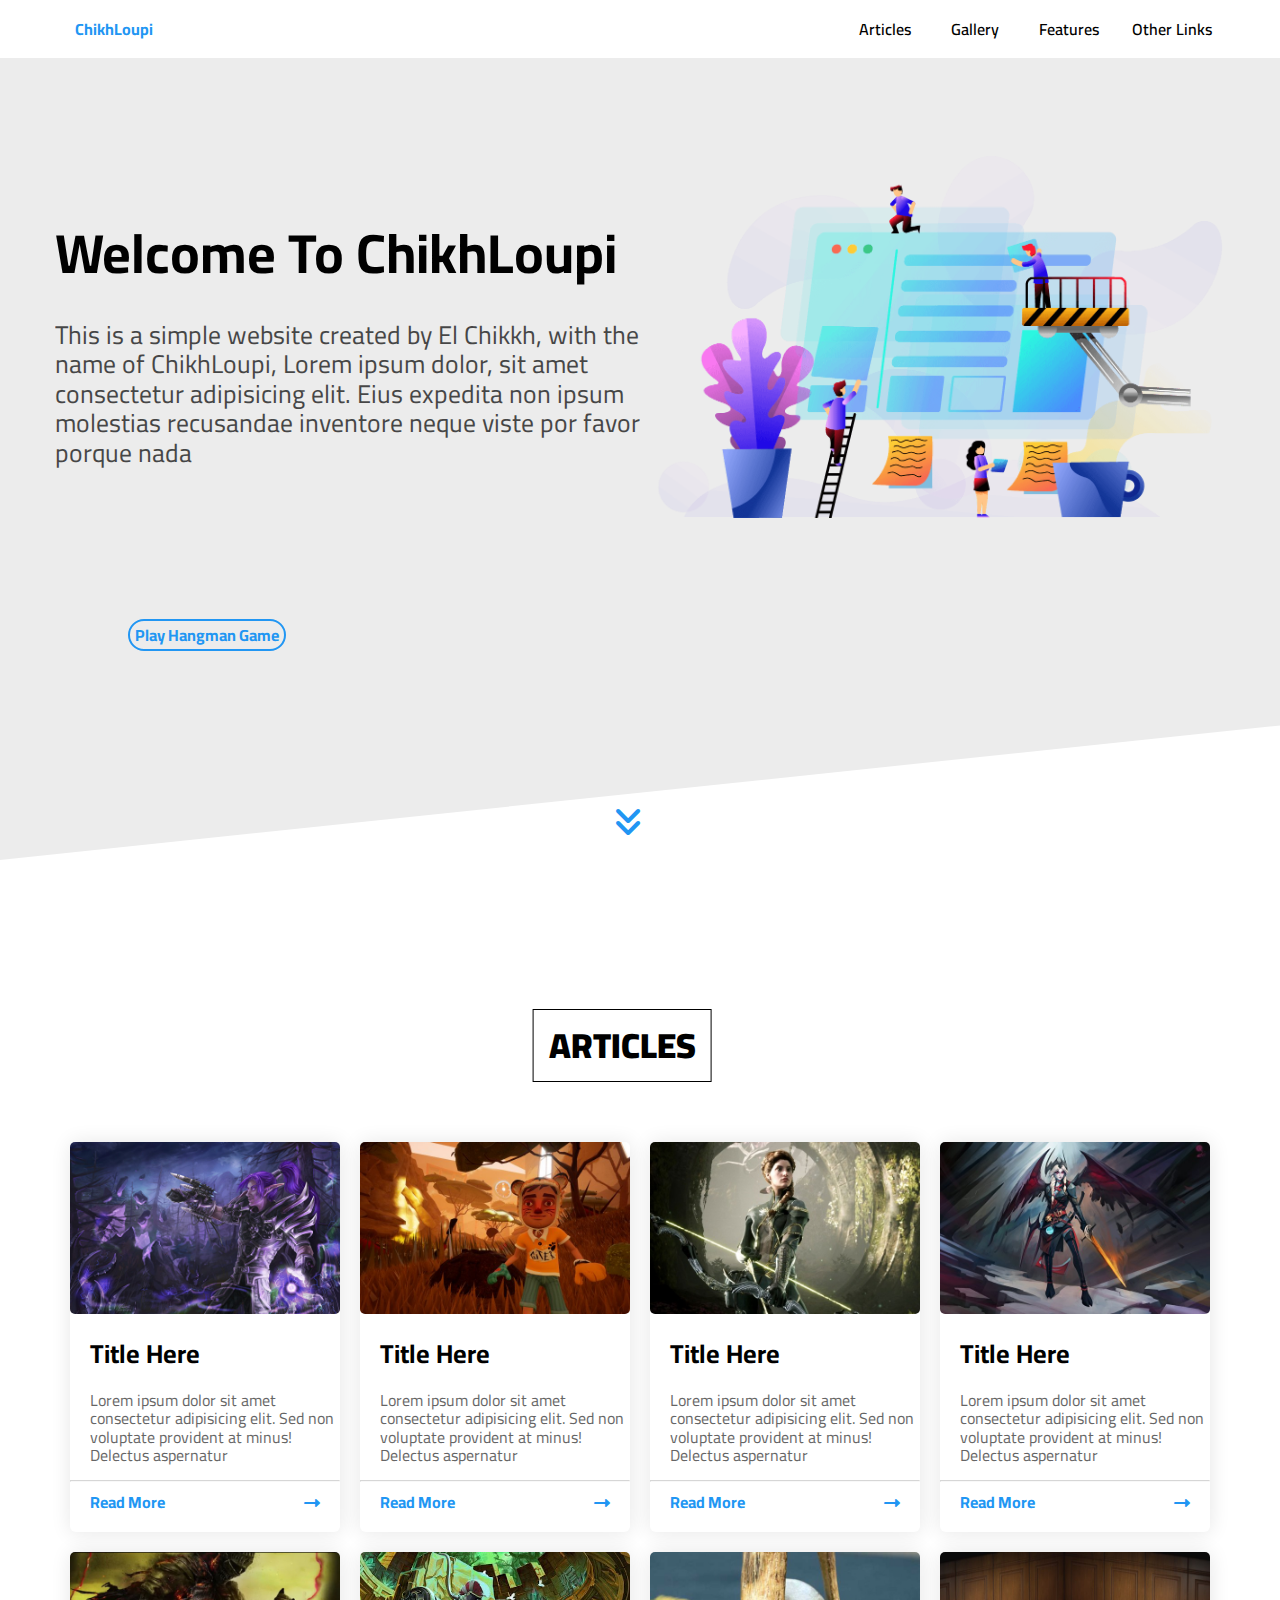
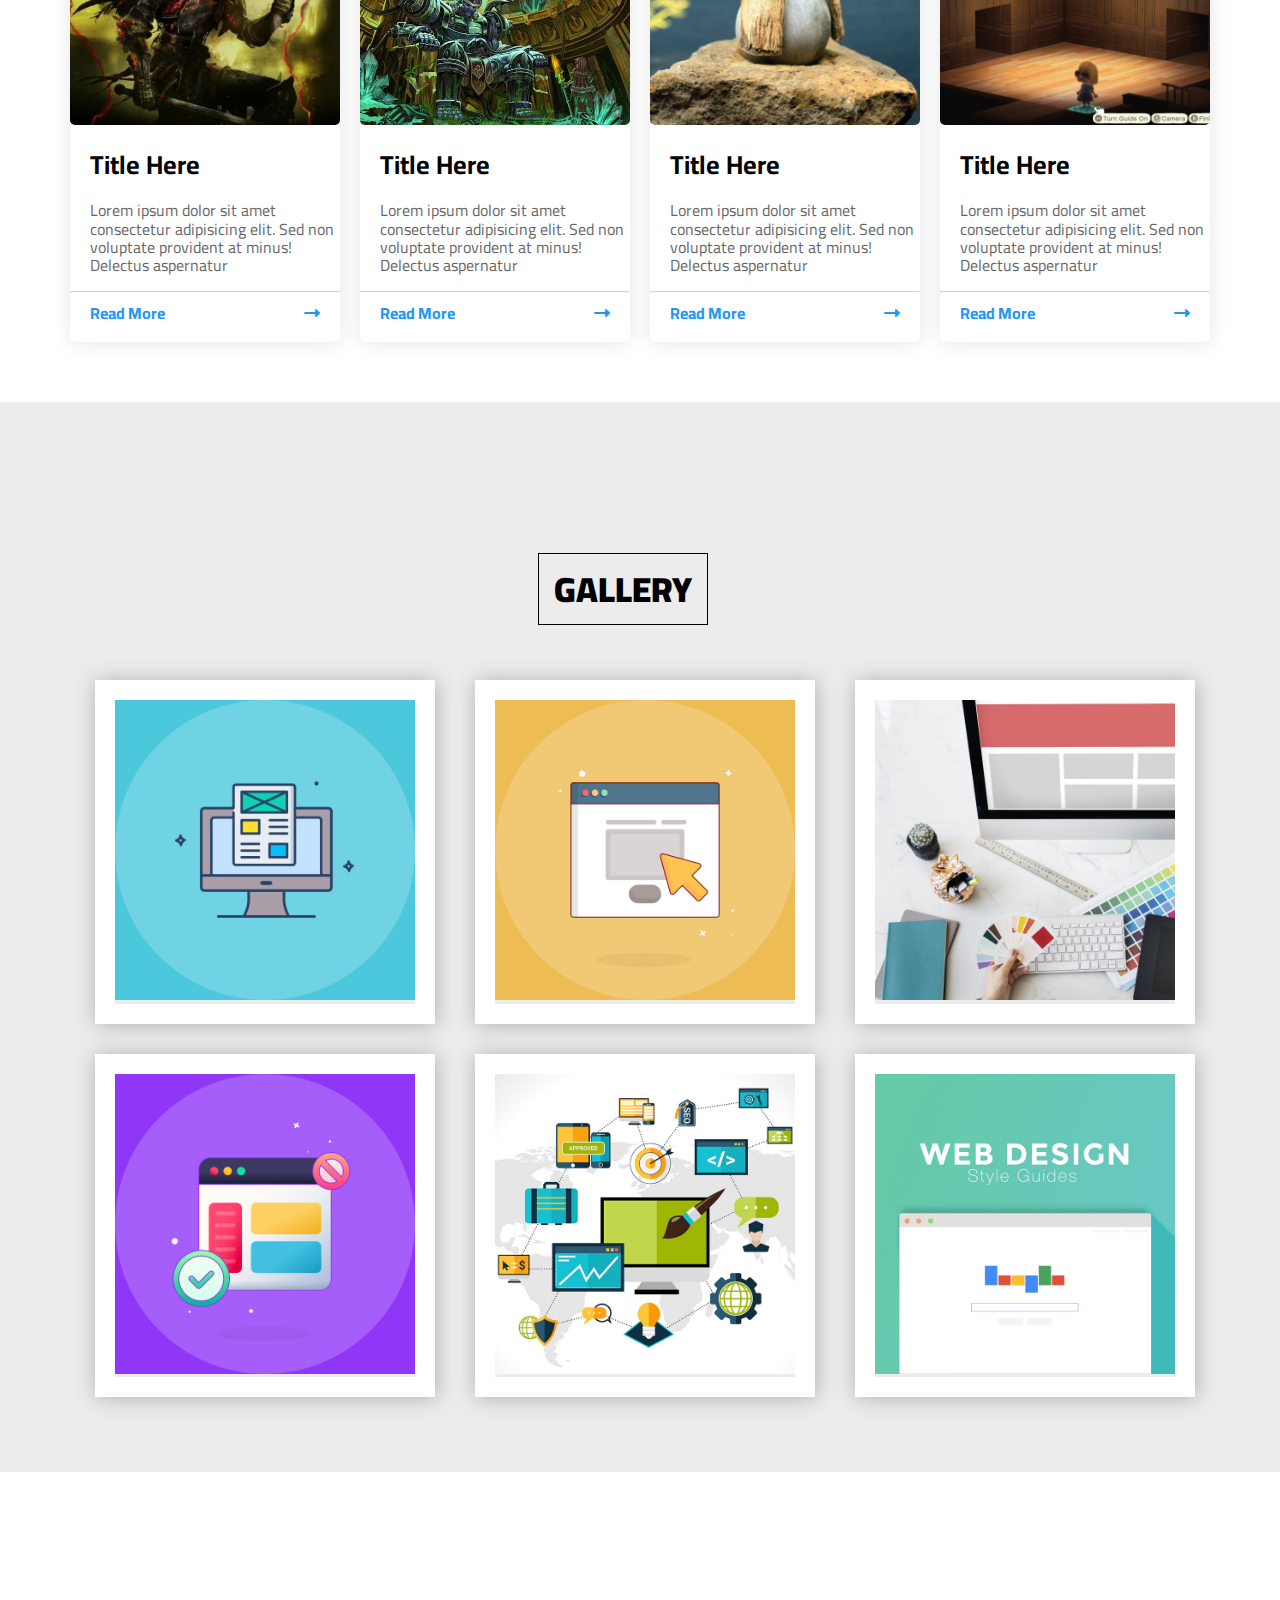
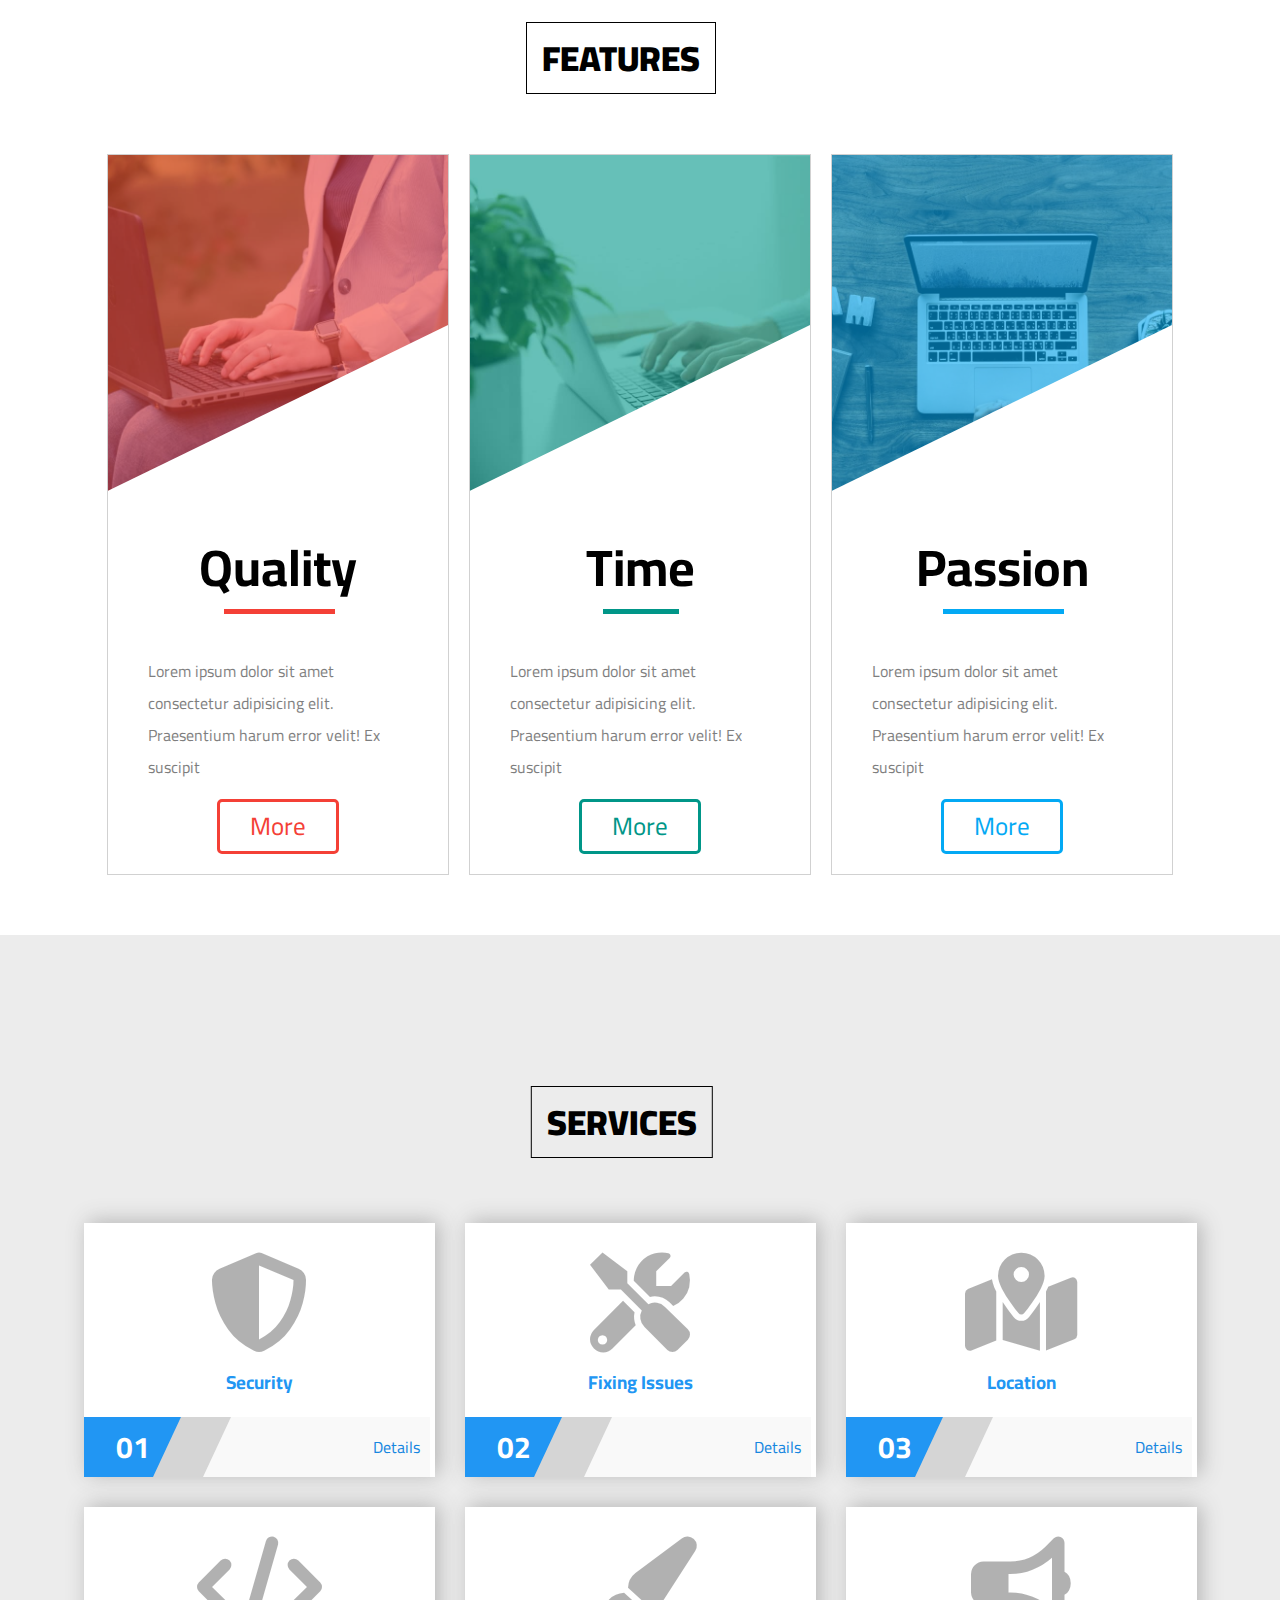
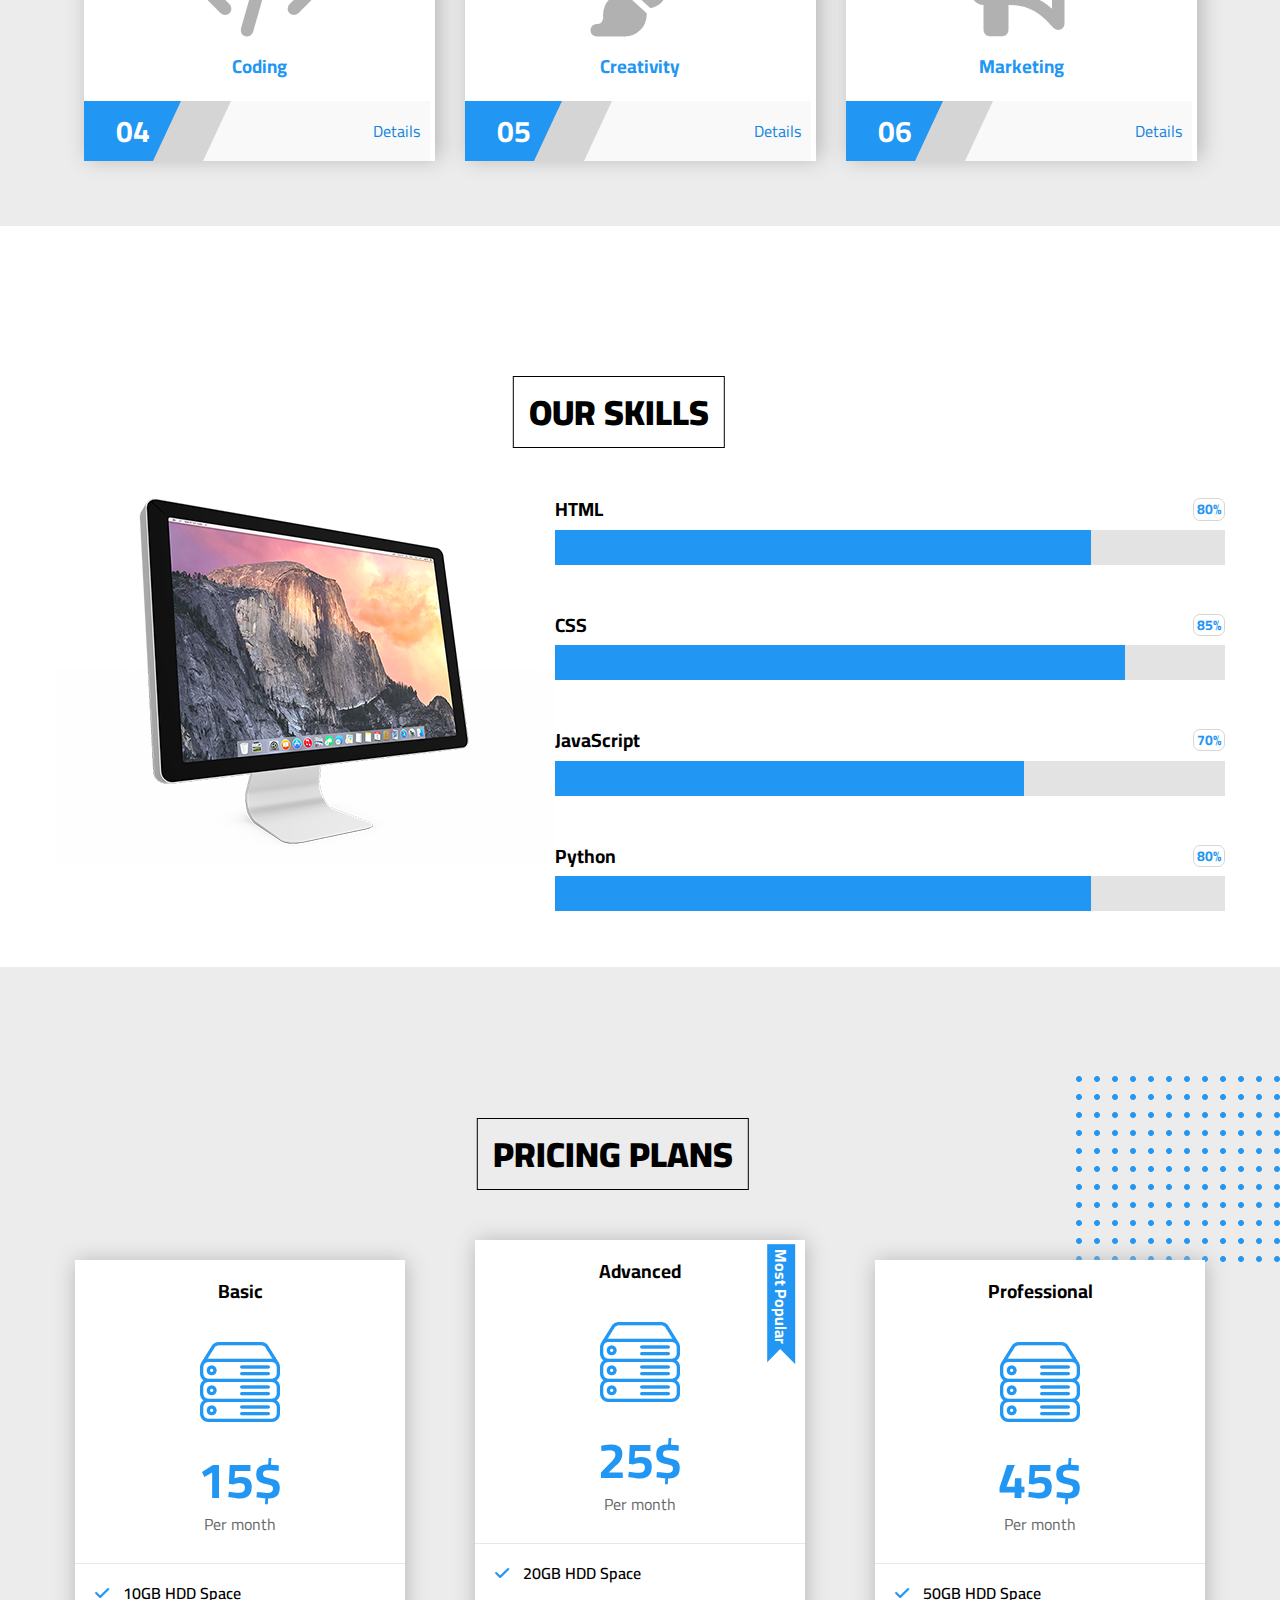
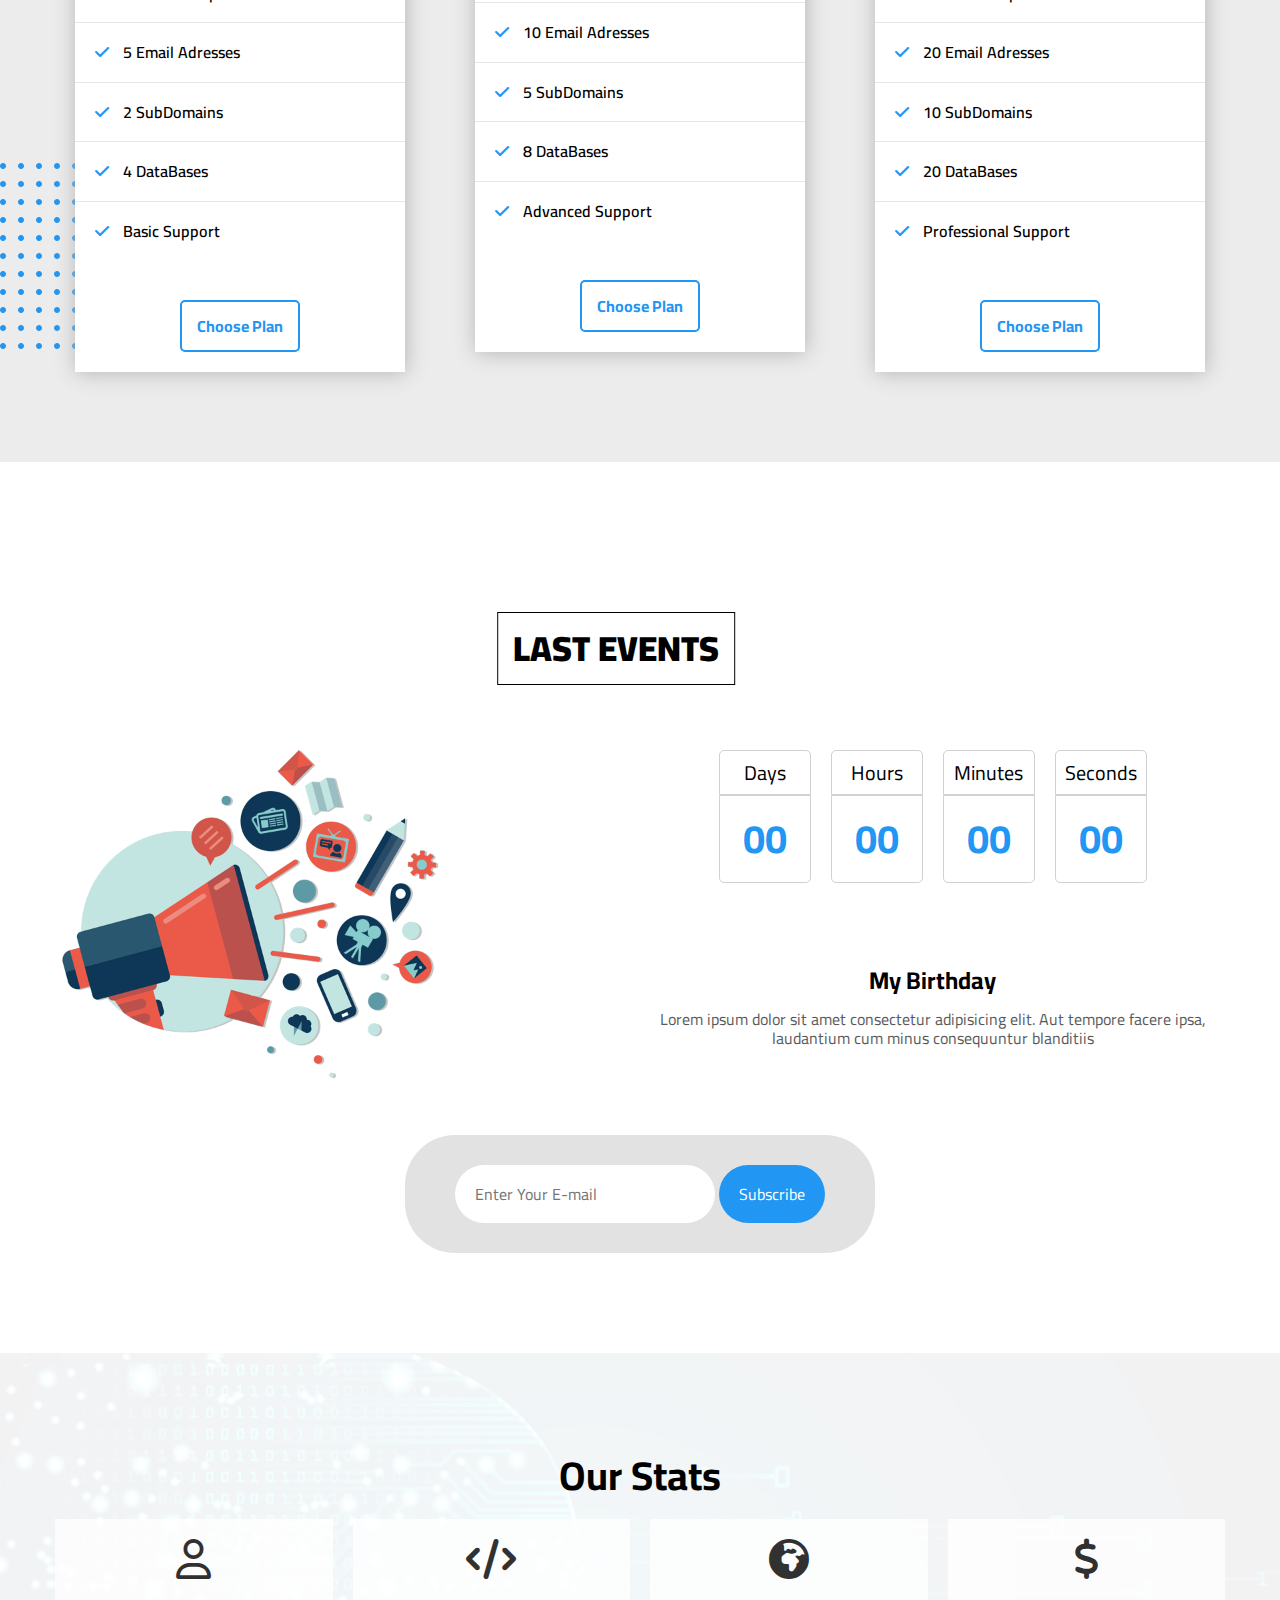
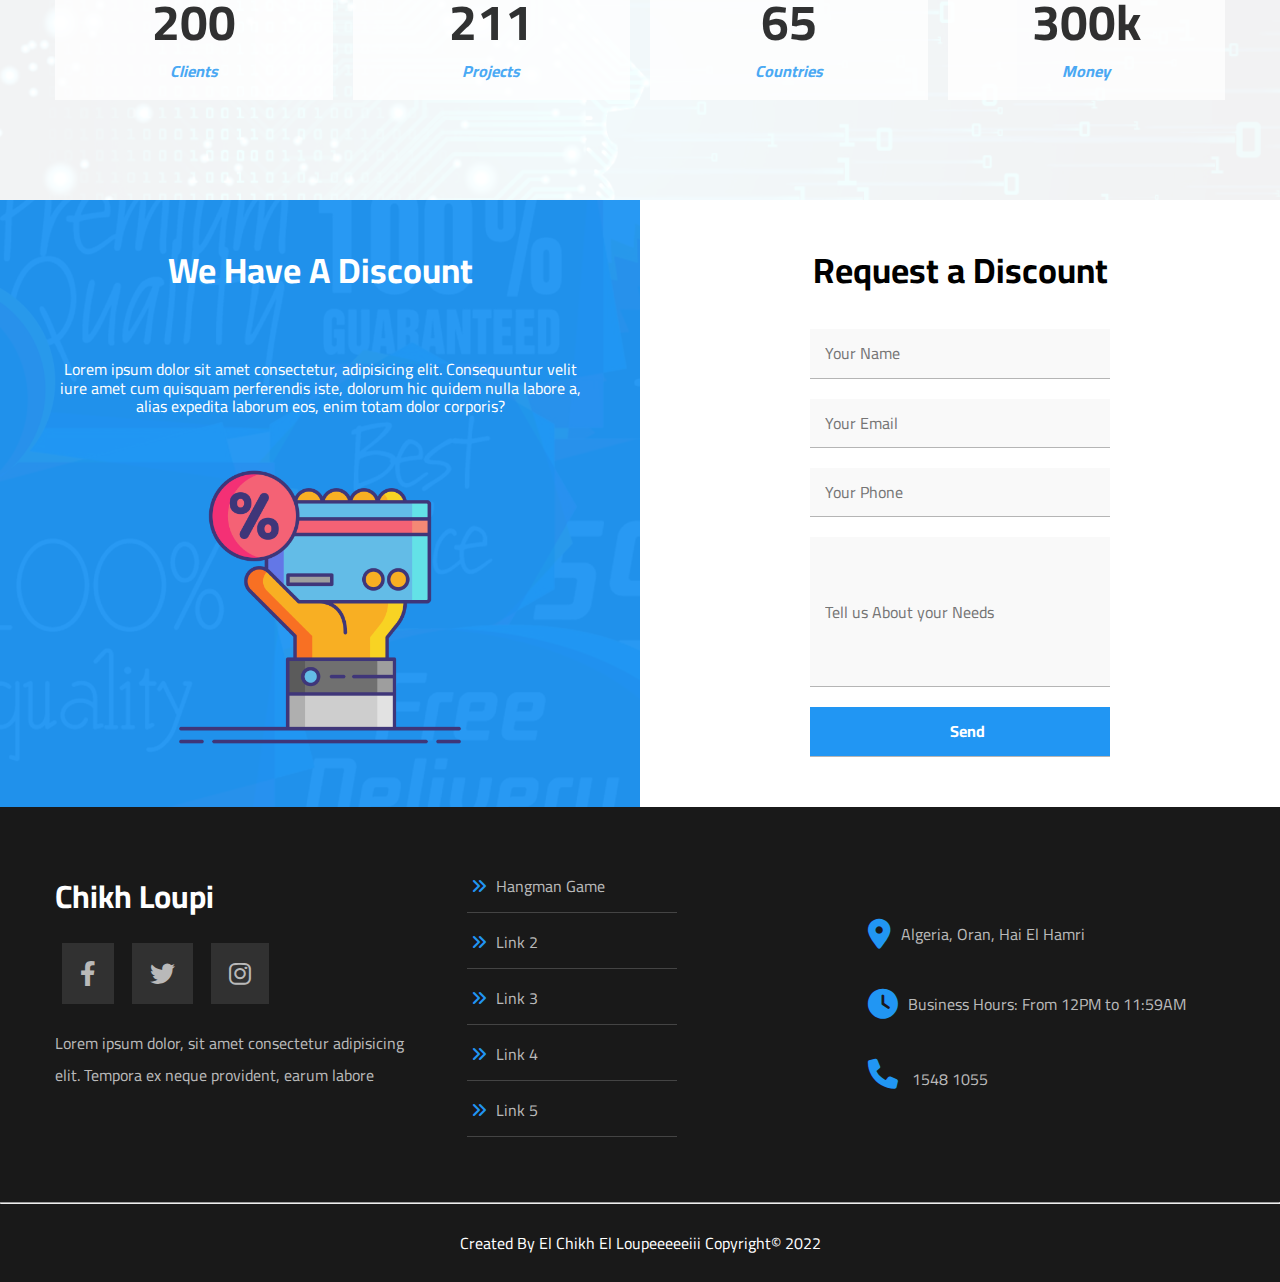
==== index.html @ 56a893a1 "Added Scroller + Onclick Menu" ====
<!DOCTYPE html>
<html lang="en">
<head>
    <meta charset="UTF-8">
    <meta http-equiv="X-UA-Compatible" content="IE=edge">
    <meta name="viewport" content="width=device-width, initial-scale=1.0">
    <link rel="stylesheet" href="css/normalize.css">
    <link rel="stylesheet" href="css/chikh.css">
    <link rel="stylesheet" href="css/all.min.css">
    <link rel="preconnect" href="https://fonts.googleapis.com">
    <link rel="preconnect" href="https://fonts.gstatic.com" crossorigin>
    <link href="https://fonts.googleapis.com/css2?family=Cairo:wght@300;400;600;700&display=swap" rel="stylesheet">
    <link rel="apple-touch-icon" sizes="180x180" href="favicon/apple-touch-icon.png">
    <link rel="icon" type="image/png" sizes="32x32" href="favicon/favicon-32x32.png">
    <link rel="icon" type="image/png" sizes="16x16" href="favicon/favicon-16x16.png">
    <link rel="manifest" href="favicon/site.webmanifest">
    <meta name="keywords" content="Chikh, chikho, Chikh Loupi, Chikhloupi, chikhloupi.com, chikhloupi.xyz, loupi, YasSer, benmia yasser, yasser benmia, lakhdar, loupi chikh, chikh el loupi, chikha, yasser chikh, chikh yasser, yasser.com">
    <meta name="description" content="This is a simple website created by me :) , with the name of ChikhLoupi.">
    <!-- Google Tag Manager -->
     <script>(function(w,d,s,l,i){w[l]=w[l]||[];w[l].push({'gtm.start':
     new Date().getTime(),event:'gtm.js'});var f=d.getElementsByTagName(s)[0],
     j=d.createElement(s),dl=l!='dataLayer'?'&l='+l:'';j.async=true;j.src=
     'https://www.googletagmanager.com/gtm.js?id='+i+dl;f.parentNode.insertBefore(j,f);
     })(window,document,'script','dataLayer','GTM-MW45NP4');</script>
    <!-- End Google Tag Manager -->
    <title>Chikh Loupi</title>
</head>
<body>
   <!-- Google Tag Manager (noscript) -->
    <noscript><iframe src="https://www.googletagmanager.com/ns.html?id=GTM-MW45NP4"
    height="0" width="0" style="display:none;visibility:hidden"></iframe></noscript>
   <!-- End Google Tag Manager (noscript) -->
   <div class="scroller"></div>
    <div class="header">
        <div class="container">
            <div class="logo"><a href="https://chikhloupi.lol/"> ChikhLoupi</a></div>
            <div class="links">
                <ul class="ul1">
                    <a href="#articles"><li class="lili">Articles</li></a>
                    <a href="#gallery"><li class="lili">Gallery</li></a>
                    <a href="#features"><li class="lili">Features</li></a>
                    <li class=" linko">
                        <span class="lili1 tio">Other Links</span>
                        <div class="menu">
                            <div class="container">
                                <div class="img">
                                    <img src="imgs/megamenu.png" alt="">
                                </div>
                                <ul class="butts">
                                    <li>
                                        <i class="far fa-comments fa-fw"></i>
                                        Testimonials
                                    </li>
                                    <a href="hangman-game.html" class="haang"><li>
                                        <i class="far fa-user fa-fw"></i>
                                        Hangman Game
                                    </li></a>
                                    <a href="#services"><li>
                                        <i class="far fa-building fa-fw"></i>
                                        Services
                                    </li></a>
                                    <a href="#ourskills"><li>
                                        <i class="far fa-check-circle fa-fw"></i>
                                        Our Skills
                                    </li></a>
                                    <li>
                                        <i class="far fa-clipboard fa-fw"></i>
                                        How it works
                                    </li>
                                </ul>
                                <ul class="butts">
                                    <a href="#events"><li>
                                        <i class="far fa-calendar-alt fa-fw"></i>
                                        Events
                                    </li></a>
                                    <a href="#prices"><li>
                                        <i class="fas fa-server fa-fw"></i>
                                        Pricing Plans
                                    </li></a>
                                    <li>
                                        <i class="far fa-play-circle fa-fw"></i>
                                        Top Videos
                                    </li>
                                    <a href="#our-stats"><li>
                                        <i class="far fa-chart-bar fa-fw"></i>
                                        Stats
                                    </li></a>
                                    <a href="#discount"><li>
                                        <i class="fas fa-percent fa-fw"></i>
                                        Request Discount
                                    </li></a>
                                    </ul>
                            </div>
                        </div>
                    </li>
                </ul>
            </div>
        </div>
    </div>
    <div class="landing">
        <div class="backg">

        </div>
        <div class="container lan-con">
            <div class="text">
                <h1>Welcome To ChikhLoupi</h1>
                <p>This is a simple website created by El Chikkh, with the name of ChikhLoupi, Lorem ipsum dolor, sit amet consectetur adipisicing elit. Eius expedita non ipsum molestias recusandae inventore neque viste por favor porque nada</p>
            </div>
            <div class="photo">
                <img src="imgs/landing-image.png" alt="">
            </div>
        </div>
        <button class="hang-b"><a class="hang-a" href="hangman-game.html">Play Hangman Game</a></button>
            <a href="#articles"><i class="fas fa-angle-double-down fa-2x"></i></a>
    </div>
    <div id="articles" class="articles">
        <div class="container">
            <div class="title">ARTICLES</div>
            <div class="ticles">
                <div class="tico">
                    <img src="imgs/cat-01.jpg" alt="">
                    <h2>Title Here</h2>
                    <p> Lorem ipsum dolor sit amet consectetur adipisicing elit. Sed non voluptate provident at minus! Delectus aspernatur </p>
                    <hr>
                    <div class="read">
                        <span>Read More</span>
                        <i class="fa-solid fa-right-long"></i>                    </div>
                </div>
                <div class="tico">
                    <img src="imgs/cat-02.jpg" alt="">
                    <h2>Title Here</h2>
                    <p> Lorem ipsum dolor sit amet consectetur adipisicing elit. Sed non voluptate provident at minus! Delectus aspernatur </p>
                    <hr>
                    <div class="read">
                        <span>Read More</span>
                        <i class="fa-solid fa-right-long"></i>                    </div>
                </div>
                <div class="tico">
                    <img src="imgs/cat-03.jpg" alt="">
                    <h2>Title Here</h2>
                    <p> Lorem ipsum dolor sit amet consectetur adipisicing elit. Sed non voluptate provident at minus! Delectus aspernatur </p>
                    <hr>
                    <div class="read">
                        <span>Read More</span>
                        <i class="fa-solid fa-right-long"></i>                    </div>
                </div>
                <div class="tico">
                    <img src="imgs/cat-04.jpg" alt="">
                    <h2>Title Here</h2>
                    <p> Lorem ipsum dolor sit amet consectetur adipisicing elit. Sed non voluptate provident at minus! Delectus aspernatur </p>
                    <hr>
                    <div class="read">
                        <span>Read More</span>
                        <i class="fa-solid fa-right-long"></i>                    </div>
                </div>
                <div class="tico">
                    <img src="imgs/cat-05.jpg" alt="">
                    <h2>Title Here</h2>
                    <p> Lorem ipsum dolor sit amet consectetur adipisicing elit. Sed non voluptate provident at minus! Delectus aspernatur </p>
                    <hr>
                    <div class="read">
                        <span>Read More</span>
                        <i class="fa-solid fa-right-long"></i>                    </div>
                </div>
                <div class="tico">
                    <img src="imgs/cat-06.jpg" alt="">
                    <h2>Title Here</h2>
                    <p> Lorem ipsum dolor sit amet consectetur adipisicing elit. Sed non voluptate provident at minus! Delectus aspernatur </p>
                    <hr>
                    <div class="read">
                        <span>Read More</span>
                        <i class="fa-solid fa-right-long"></i>                    </div>
                </div>
                <div class="tico">
                    <img src="imgs/cat-07.jpg" alt="">
                    <h2>Title Here</h2>
                    <p> Lorem ipsum dolor sit amet consectetur adipisicing elit. Sed non voluptate provident at minus! Delectus aspernatur </p>
                    <hr>
                    <div class="read">
                        <span>Read More</span>
                        <i class="fa-solid fa-right-long"></i>                    </div>
                </div>
                <div class="tico">
                    <img src="imgs/cat-08.jpg" alt="">
                    <h2>Title Here</h2>
                    <p> Lorem ipsum dolor sit amet consectetur adipisicing elit. Sed non voluptate provident at minus! Delectus aspernatur </p>
                    <hr>
                    <div class="read">
                        <span>Read More</span>
                        <i class="fa-solid fa-right-long"></i>                    </div>
                </div>
            </div>
        </div>
    </div>
    <div class="gallery" id="gallery">
        <div class="container">
            <div class="title">GALLERY</div>
            <div class="imgss">
                <div class="imja"><img src="imgs/gallery-01.png" alt=""></div>
                <div class="imja"><img src="imgs/gallery-02.png" alt=""></div>
                <div class="imja"><img src="imgs/gallery-03.jpg" alt=""></div>
                <div class="imja"><img src="imgs/gallery-04.png" alt=""></div>
                <div class="imja"><img src="imgs/gallery-05.jpg" alt=""></div>
                <div class="imja"><img src="imgs/gallery-06.png" alt=""></div>
            </div>
        </div>
    </div>
    <div id="features" class="features">
        <div class="container">
            <div class="title">FEATURES</div>
            <div class="boxes">
                <div class="box box-1">
                    <div class="imjoo"><img src="imgs/features-01.jpg" alt=""></div>
                    <h2>Quality</h2>
                    <p>Lorem ipsum dolor sit amet consectetur adipisicing elit. Praesentium harum error velit! Ex suscipit</p>
                    <a href="#features" class="mora">More</a>
                </div>
                <div class="box box-2">
                    <div class="imjoo"><img src="imgs/features-02.jpg" alt=""></div>
                    <h2>Time</h2>
                    <p>Lorem ipsum dolor sit amet consectetur adipisicing elit. Praesentium harum error velit! Ex suscipit</p>
                    <a href="#features" class="mora">More</a>
                </div>
                <div class="box box-3">
                    <div class="imjoo"><img src="imgs/features-03.jpg" alt=""></div>
                    <h2>Passion</h2>
                    <p>Lorem ipsum dolor sit amet consectetur adipisicing elit. Praesentium harum error velit! Ex suscipit</p>
                    <a href="#features" class="mora">More</a>
                </div>
            </div>
        </div>
    </div>
    <div id="services" class="services">
        <div class="container">
            <div class="title">SERVICES</div>
            <div class="servs">
                <div class="serv">
                    <i class="fa-solid fa-shield-halved"></i>
                    <h3>Security</h3>
                    <div class="detts">
                        <span class="numm">01</span>
                        <a href="#services">Details</a>
                    </div>
                </div>
                <div class="serv">
                    <i class="fa-solid fa-screwdriver-wrench"></i>
                    <h3>Fixing Issues                    </h3>
                    <div class="detts">
                        <span class="numm">02</span>
                        <a href="#services">Details</a>
                    </div>
                </div>
                <div class="serv">
                    <i class="fa-solid fa-map-location-dot"></i>
                    <h3>Location</h3>
                    <div class="detts">
                        <span class="numm">03</span>
                        <a href="#services">Details</a>
                    </div>
                </div>
                <div class="serv">
                    <i class="fa-solid fa-code"></i>
                    <h3>Coding</h3>
                    <div class="detts">
                        <span class="numm">04</span>
                        <a href="#services">Details</a>
                    </div>
                </div>
                <div class="serv">
                    <i class="fa-solid fa-paintbrush"></i>
                    <h3>Creativity</h3>
                    <div class="detts">
                        <span class="numm">05</span>
                        <a href="#services">Details</a>
                    </div>
                </div>
                <div class="serv">
                    <i class="fa-solid fa-bullhorn"></i>
                    <h3>Marketing</h3>
                    <div class="detts">
                        <span class="numm">06</span>
                        <a href="#services">Details</a>
                    </div>
                </div>
            </div>
        </div>
    </div>
    <div id="ourskills" class="oskills">
        <div class="container">
            <div class="title">OUR SKILLS</div>
            <div class="skills">
                <div class="photo">
                    <img src="imgs/skills.png" alt="">
                </div>
                <div class="swalah">
                    <div class="skilla">
                        <span class="sp1">HTML</span>
                        <span class="sp2">80%</span>
                    </div>
                    <div class="skilla sk-css">
                        <span class="sp1">CSS</span>
                        <span class="sp2">85%</span>
                    </div>
                    <div class="skilla sk-js">
                        <span class="sp1">JavaScript</span>
                        <span class="sp2">70%</span>
                    </div>
                    <div class="skilla">
                        <span class="sp1">Python</span>
                        <span class="sp2">80%</span>
                    </div>
                </div>
            </div>
        </div>
    </div>
    <div id="prices" class="prices">
        <div class="dotta dotta-1">
            <img src="imgs/dots.png" alt="" srcset="">
        </div>
        <div class="container">
            <div class="title">PRICING PLANS</div>
            <div class="plans">
                <div class="plan">
                    <span class="ti1">Basic</span>
                    <img src="imgs/hosting-basic.png" alt="">
                    <span class="ti2">15$</span>
                    <span class="ti3">Per month</span>
                    <ul>
                        <li> 10GB HDD Space</li>
                        <li> 5 Email Adresses</li>
                        <li> 2 SubDomains</li>
                        <li> 4 DataBases</li>
                        <li> Basic Support</li>
                    </ul>
                    <a href="#prices">Choose Plan</a>
                </div>
                <div class="plan plan-2">
                    <div class="pop">Most Popular</div>
                    <span class="ti1">Advanced</span>
                    <img src="imgs/hosting-basic.png" alt="">
                    <span class="ti2">25$</span>
                    <span class="ti3">Per month</span>
                    <ul>
                        <li> 20GB HDD Space</li>
                        <li> 10 Email Adresses</li>
                        <li> 5 SubDomains</li>
                        <li> 8 DataBases</li>
                        <li> Advanced Support</li>
                    </ul>
                    <a href="#prices">Choose Plan</a>
                </div>
                <div class="plan">
                    <span class="ti1">Professional</span>
                    <img src="imgs/hosting-basic.png" alt="">
                    <span class="ti2">45$</span>
                    <span class="ti3">Per month</span>
                    <ul>
                        <li> 50GB HDD Space</li>
                        <li> 20 Email Adresses</li>
                        <li> 10 SubDomains</li>
                        <li> 20 DataBases</li>
                        <li> Professional Support</li>
                    </ul>
                    <a href="#prices">Choose Plan</a>
                </div>
            </div>
        </div>
        <div class="dotta dotta-2">
            <img src="imgs/dots.png" alt="">
        </div>
    </div>
    <div id="events" class="l-events">
        <div class="container">
            <div class="title">LAST EVENTS</div>
            <div class="events">
                <img src="imgs/events.png" alt="">
                <div class="tikoo">
                    <div class="time">
                        <ul>
                            <li id="days" chikh="Days">00</li>
                            <li id="hours" chikh="Hours">00</li>
                            <li id="minutes" chikh="Minutes">00</li>
                            <li id="seconds" chikh="Seconds">00</li>
                        </ul>
                    </div>
                    <h3>My Birthday</h3>
                    <p>Lorem ipsum dolor sit amet consectetur adipisicing elit. Aut tempore facere ipsa, laudantium cum minus consequuntur blanditiis</p>
                </div>
            </div>
            <div class="subs">
                <form action="">
                    <input class="maill" required placeholder="Enter Your E-mail" type="email" name="" id="">
                    <input type="submit" class="submm" value="Subscribe">
                </form>
            </div>
        </div>
    </div>
    <div id="our-stats" class="o-stats">
        <div class="container">
            <div class="title-2">  Our Stats</div>
            <div class="stitoo">
                <div class="boxx">
                    <i class="fa-regular fa-user"></i>
                    <span class="nums">200</span>
                    <span class="tiit">Clients</span>
                </div>
                <div class="boxx">
                    <i class="fa-solid fa-code"></i>
                    <span class="nums">211</span>
                    <span class="tiit">Projects</span>
                </div>
                <div class="boxx">
                    <i class="fa-solid fa-earth-africa"></i>
                    <span class="nums">65</span>
                    <span class="tiit">Countries</span>
                </div>
                <div class="boxx">
                    <i class="fa-solid fa-dollar-sign"></i>
                    <span class="nums">300k</span>
                    <span class="tiit">Money</span>
                </div>
            </div>
        </div>
    </div>
    <div id="discount" class="discount">
        <div class="dis-1">
            <h2>We Have A Discount</h2>
             <p>Lorem ipsum dolor sit amet consectetur, adipisicing elit. Consequuntur velit iure amet cum quisquam perferendis iste, dolorum hic quidem nulla labore a, alias expedita laborum eos, enim totam dolor corporis?</p>
            <img src="imgs/discount.png" alt="">
        </div>
        <div class="dis-2">
            <form action="" autocomplete="on">
                <h2>Request a Discount</h2>
                <input required type="text" placeholder="Your Name" name="name">
                <input required type="email" placeholder="Your Email" name="email" id="">
                <input type="tel" placeholder="Your Phone" name="mobile" id="">
                <input required type="text" name="text" class="tells" placeholder="Tell us About your Needs" id="">
                <input type="submit" class="subbb" value="Send">
            </form>
        </div>
    </div>
    <footer>
        <div class="container">
        <div class="fooot">
            <div class="foot1">
                <h1>Chikh Loupi</h1>
                <div class="ics">
                    <a href="https://www.facebook.com/zuck" target="_blank"><i class="fa-brands fa-facebook-f icc"></i></a>
                    <a href="https://twitter.com/elonmusk" target="_blank" ><i class="fa-brands fa-twitter icc"></i></a>
                    <a href="https://www.instagram.com/instagram/" target="_blank" ><i class="fa-brands fa-instagram icc"></i></a>
                </div>
                <p>Lorem ipsum dolor, sit amet consectetur adipisicing elit. Tempora ex neque provident, earum labore</p>
            </div>
            <div class="foot2">
                <ul>
                    <a href="hangman-game.html"><li>Hangman Game</li></a>
                    <a href="#"><li>Link 2</li></a>
                    <a href="#"><li>Link 3</li></a>
                    <a href="#"><li>Link 4</li></a>
                    <a href="#"><li>Link 5</li></a>
                </ul>
            </div>
            <div class="foot3">
                <div class="loca">
                    <i class="fa-solid fa-location-dot"></i>
                    <span> Algeria, Oran, Hai El Hamri </span>
                </div>
                <div class="ahora">
                    <i class="fa-solid fa-clock"></i>
                    <span> Business Hours: From 12PM to 11:59AM </span>
                </div>
                <div class="phona">
                    <i class="fa-solid fa-phone"></i>
                    <span class="num1"><a href="tel:1548">1548</a></span>
                    <span class="num2"><a href="tel:1055">1055</a></span>
                </div>
            </div>
        </div>
        </div>
        <hr>
        <div class="maria">
            Created By El Chikh El Loupeeeeeiii  Copyright&copy; 2022
        </div>
    </footer>
        <script src="js/chikh.js"></script>
</body>
</html>
---- css/chikh.css ----
/*                              Start Codes                            */

/* Container  */
.container {
    padding-left: 15px;
    padding-right: 15px;
    margin-left: auto;
    margin-right: auto;
  }
  /* Small */
  @media (min-width: 768px) {
    .container {
      width: 750px;
    }
  }
  /* Medium */
  @media (min-width: 992px) {
    .container {
      width: 970px;
    }
  }
  /* Large */
  @media (min-width: 1200px) {
    .container {
      width: 1170px;
    }
  }

body {
    font-family: 'Cairo', sans-serif;
}
:root {
    --main-color: #2196F3;
    --sec-color: #1787e0;
}
html {
    scroll-behavior: smooth;
}
ul {
    list-style: none;
    margin: 0;
    padding: 0;
}
a {
    text-decoration: none;
    color: inherit;
}
/*                          Start Codes End                                     */





/*                           HEADER                                             */
.header {
    background-color: #fff;
    height: fit-content;
}
.header .logo a {
    color: var(--main-color);
    font-weight: bold;
    padding: 20px ;
    cursor: pointer;
    width: fit-content;
    /* text-decoration: none; */
}
.header > .container {
    display: flex;
    flex-direction: row;
    justify-content: space-between;
    align-items: center;
}
.ul1 {
    display: flex;
}
.lili, .lili1 {
    padding: 20px;
    font-weight: 600;
    cursor: pointer;
    transition: 200ms;
    position: relative;
    --transf-before: rotateY(90deg)
}
.lili::before {
    content: "";
    position: absolute;
    top: 0px;
    left: 0px;
    height: 100%;
    width: 100%;
    border-top: var(--main-color) 5px solid;
    transform: rotateY(90deg);
    transform-origin: top left;
    transition: 200ms;
    color: blue;
}
.lili1::before {
    content: "";
    position: absolute;
    top: 0px;
    left: 0px;
    height: 100%;
    width: 100%;
    border-top: var(--main-color) 5px solid;
    transform: var(--transf-before);
    transform-origin: top left;
    transition: 200ms;
    color: blue;
}

.lili:hover::before {
    transform: rotateY(0deg);
}

.lili:hover {
    color: var(--main-color);
    background-color: #fafafa;
}
.header .menu {
    position: absolute;
    right: -10px;
    top: 100%;
    background-color: white;
    width: fit-content;
    height: fit-content;
    cursor: default;
    border-bottom: 3px var(--main-color) solid;
    display: none;
    z-index: 77;
}
.header .menu img {
    width: 270px;
}
@media (max-width:480px) {
    .header .menu img {
        display: none;
    }
}
.tio {
    padding: 13px;
    top: 20px;
}
.linko {
    position: relative;
}
.menu .container {
    display: flex;
    flex-wrap: wrap;
    flex-direction: row;
    justify-content: space-around;
    align-items: center;
    padding: 20px 0;
}
.butts li {
    color: var(--main-color);
    cursor: pointer;
    font-weight: bold;
    font-size: 20px;
    border-bottom: #e9e6e6 1px solid;
    padding: 20px;
    width: 200px;
    position: relative;
    z-index: 1;
}
.butts li i {
    margin-right: 15px;
}
.butts li::before {
    content: '';
    width: 100%;
    height: 100%;
    background-color: #f3f1f1;
    position: absolute;
    z-index: -1;
    top: 0;
    left: 0;
    transform-origin: top left;
    transform: scaleX(0);
    transition: 300ms;
}
.butts li:hover::before {
    transform: scaleX(1);
}

@media (max-width:620px) {
    .header > .container {
        flex-direction: column;
    }
}
@media (max-width:485px) {
    .lili, .lili1 {
        font-size:smaller ;
        padding: 10px;
    }
    .tio {
        top:4px;
        padding: 1px;
    }
}
@media (max-width:370px) {
    .lili, .lili1 {
        font-size: x-small;
        padding: 7px;
    }
    .header > .container {
        padding-left: 5px;
        padding-right: 5px;
    }
    .tio {
        top: 2px;
    }
}

.haang {
    position: relative;
}
.haang::before {
    content: "New";
    background: orange;
    position: absolute;
    top: 0px;
    left: 0;
    color: #fff;
    width: 20%;
    text-align: center;
    z-index: 10;
    border-radius: 3px;
}
.haang::after {
    content: "";
    background: orange;
    position: absolute;
    top: 0px;
    left: 9px;
    height: 19px;
    width: 20%;
    transform: skewX(45deg);
    z-index: 9;
}

.scroller {
    position: fixed;
    height: 3px;
    width: 0%;
    top: 0;
    left: 0;
    transition: 200ms;
    background: var(--main-color);
    z-index: 99999;
}
/*                        HEADER-END                                        */





/*                        LANDING                                           */

.landing {
    height: 89vh;
}
.landing .backg {
    height: 100%;
    width: 100%;
    background-color: #ececec;
    transform-origin: top left;
    transform: skewY(-6deg);
    z-index: -5;
    position: absolute;
    top: -40px;
}
.lan-con {
    display: flex;
    justify-content: space-around;
    flex-direction: row;
    align-items: center;
    height: 70%;
}
.lan-con .photo img {
    width: 100%;
}
.lan-con .text h1 {
    font-size: 4.3vw;
}
.lan-con .text p {
    opacity: 70%;
    font-size: 2vw;
}
.lan-con .photo {
    flex-basis: 200%;
    animation: chikoo 4s running infinite linear;
}
@keyframes chikoo {
    0% {
        transform: translateY(0%);
    }
    50% {
        transform: translateY(15%);
    }
    100% {
        transform: translateY(0%);
    }
}
.landing i {
    right: 50%;
    position: absolute;
    bottom: 7%;
    color: var(--main-color);
    cursor: pointer;
    animation: Sahm 2s infinite;
}

@keyframes Sahm {
    0% {
        transform: translateY(0%);
    }
    40% {
        transform: translateY(30%);
    }
    60% {
        transform: translateY(0%);
    }
    80% {
        transform: translateY(30%);
    }
    100% {
        transform: translateY(0%);
    }
}
@media (max-width:480px) {
    .lan-con {
        flex-direction: column;
        justify-content: center;
    }
    .lan-con .photo {
        flex-basis: 50%;
    }
}


.hang-a {
    font-size: medium;
    height: 100%;
    width: 100%;
    display: flex;
    align-items: center;
    justify-content: center;
}
.hang-b {
    font-size: 2vw;
    margin-left: 10vw;
    background: transparent;
    outline: none;
    border: 2px solid var(--main-color);
    color: var(--main-color);
    padding: 5px;
    font-weight: bold;
    border-radius: 25px;
    transition: 200ms;
}
.hang-b:hover {
    background: var(--main-color);
    color: #fff;
}
/*                                   LANDING-END                              */




/*                                   ARTICLES                                 */

.title {
    position: relative;
    margin: 150px 0 50px 0;
    font-weight: 900;
    border: solid Black 1.5px;
    width: fit-content;
    padding: 15px;
    font-size: 35px;
    left: 50%;
    transform: translateX(-60%);
    transition: 500ms;
    cursor: default;
}
.title:hover {
    color: white;
    border: none;
}
.title::before {
    content: '';
    background-color: var(--sec-color);
    width: 50%;
    left: 0;
    top: 0;
    height: 100%;
    position: absolute;
    z-index: -1;
    transform: scaleX(0);
    transform-origin: top left;
    transition: 500ms;
}
.title:hover::before {
    transform: scaleX(1);
}
.title::after {
    content: '';
    background-color: var(--sec-color);
    width: 50%;
    right: 0;
    top: 0;
    height: 100%;
    position: absolute;
    z-index: -1;
    transform-origin: top right;
    transform: scaleX(0);
    transition: 500ms;
}
.title:hover::after {
    transform: scaleX(1.1);
}

.tico {
        width: 270px;
        border-radius: 6px;
        box-shadow: #e7e7e7 0.5px 0.5px 20px;
        transition: 400ms;
        margin: 10px;
     }

.tico h2 {
    padding-left: 20px;
    font-size: 26px;
    font-weight: bolder;
}
.tico p {
    padding-left: 20px;
    opacity: 60%;
}
.tico img {
    width: 100%;
    border-radius: 5px;
}
.tico hr {
    opacity: 40%;
}
.read {
    padding: 3px 20px 20px 20px;
    display: flex;
    flex-direction: row;
    justify-content: space-between;
    align-items: center;
    color: var(--main-color);
    font-weight: bold;
}
.read span {
    cursor: pointer;
}
.tico:hover {
    transform: translateY(-10px);
    box-shadow: #a7a7a7 1px 1px 20px;
}
.tico:hover .read i {
    animation: titoo 600ms running infinite;
}
@keyframes titoo {
    0% {
        transform: translateX(0);
    }
    100% {
        transform: translateX(10px);
    }
}
.ticles {
    display: flex;
    flex-direction: row;
    flex-wrap: wrap;
    align-content: space-around;
    justify-content: center;
    align-items: center;    
}
.articles {
    margin-bottom: 50px;
}

/*                              ARTICLES-END                                  */





/*                              GALLERY                                       */
.gallery {
    background-color: #ececec;
    padding-top: 1px;
    padding-bottom: 50px;
}
.gallery .imgss .imja {
    width: 300px;
    border: 20px solid white;
    box-shadow: #afafaf 1px 1px 20px;
    overflow: hidden;
    margin: 5px 15px 25px 25px;
}
.imgss img {
    width: 100%;
    transition: 200ms;
}
.imgss img:hover {
    transform: rotate(5deg) scale(110%);
    animation: fotoo 400ms;
}
@keyframes fotoo {
    0% {
        filter: opacity(1);
    }
    40% {
        filter: opacity(0.6);
    }
    100% {
        filter: opacity(1);
    }
}
.gallery .imgss {
    display: flex;
    flex-direction: row;
    justify-content: center;
    flex-wrap: wrap;
}
/*                             GALLERY-END                                   */




/*                              FEATURES                                     */

.box {
    width: 340px;
    border: 1px #d1d1d1 solid;
    display: flex;
    flex-direction: column;
    align-items: center;
    flex-wrap: nowrap;
    margin: 10px;
}
.box img {
    width: 100%;
    height: 100%;
}
.imjoo {
    position: relative;
    width: 100%;
    height: 340px;
    overflow: hidden;
}
.imjoo::before {
    content: '';
    position: absolute;
    width: 100%;
    height: 100%;
    top: 0;
    left: 0;
    /* background-color: #f44036; */
    opacity: 60%;
}
.imjoo::after {
    content: '';
    background-color: #fff;
    width: 100%;
    bottom: 0;
    position: absolute;
    height: 50%;
    left: 0;
    transform-origin: bottom right;
    transform: skew(0deg, -26deg);
    transition: 300ms;
}
.box:hover .imjoo::after {
    transform: skew(64deg, -26deg);
}
.box p {
    padding: 0 40px;
    line-height: 200%;
    opacity: 50%;
}
.mora {
    margin-bottom: 20px;
    border:  solid 3px;
    padding: 10px 30px;
    border-radius: 5px;
    font-size: 25px;
    /* color: #f44036; */
    cursor: pointer;  
    position: relative;
    transition: 300ms;
}
.mora::before {
    content: '';
    /* background-color: #f44036; */
    width: 100%;
    height: 100%;
    position: absolute;
    top: 0;
    left: 0;
    z-index: -1;
    transform-origin: top left;
    transform: scaleX(0);
    transition: 300ms;
}
.box:hover .mora::before {
    transform: scaleX(1);
}
.box:hover .mora {
    color: #fff;
}
.box h2 {
    font-size: 4vw;
    position: relative;
}
.box h2::after {
    content: '';
    /* background-color: #f44036; */
    width: 70%;
    height: 5px;
    position: absolute;
    top: 120%;
    left: 16%;
}
.box-1 .imjoo::before {
    background-color: #f44036;
}
.box-1 h2::after {
    background-color: #f44036;
}
.box-1 .mora {
    border-color: #f44036;
    color: #f44036;
}
.box-1 .mora::before {
    background-color: #f44036;
}


.box-2 .imjoo::before {
    background-color: #009688;
}
.box-2 h2::after {
    background-color: #009688;
}
.box-2 .mora {
    border-color: #009688;
    color: #009688;
}
.box-2 .mora::before {
    background-color: #009688;
}


.box-3 .imjoo::before {
    background-color: #03a9f4;
}
.box-3 h2::after {
    background-color: #03a9f4;
}
.box-3 .mora {
    border-color: #03a9f4;
    color: #03a9f4;
}
.box-3 .mora::before {
    background-color: #03a9f4;
}
.features .boxes {
    display: flex;
    flex-wrap: wrap;
    flex-direction: row;
    justify-content: center;
    align-items: center;
    align-content: space-around;
}
.features {
    padding-bottom: 50px;
}
/*                         FEATURES-END                                      */




/*                          SERVICES                                         */
.services {
    background-color: #ececec;
    padding-top: 1px;
    padding-bottom: 50px;
}
.serv {
    background-color: #fff;
    width: 30%;
    display: flex;
    flex-direction: column;
    align-items: center;
    padding-top: 30px;
    box-shadow: 4px -2px 20px #b5b5b5;
    position: relative;
    transition: 300ms;
    margin: 15px;
}
@media (max-width:100px) {
    .serv {
        width: 40%;
    }
}
@media (max-width:768px) {
    .serv {
        width: 50%;
    }
}
@media (max-width:645px) {
    .serv {
        width: 80%;
    }
}
@media (max-width: 480px) {
    .serv {
        width: 100%;
    }
}
.serv::before {
    content: '';
    background-color: var(--main-color);
    position: absolute;
    width: 50%;
    height: 3px;
    top: 0;
    right: 50%;
    transform: scaleX(0);
    transform-origin: right;
    transition: 300ms;
}
.serv::after {
    content: '';
    background-color: var(--main-color);
    position: absolute;
    width: 50%;
    height: 3px;
    top: 0;
    left: 50%;
    transform: scaleX(0);
    transform-origin: left;
    transition: 300ms;
}
.serv:hover {
    transform: translateY(-15px);
}
.serv:hover::before {
    transform: scaleX(1);
}
.serv:hover::after {
    transform: scaleX(1);
}

.serv i {
    opacity: 30%;
    font-size: 100px;
}
.serv h3 {
    color: var(--main-color);
}
.serv .detts {
    margin-top: 5px;
    background-color: #f9f9f9;
    width: calc(100% - 20px);
    padding: 00px 10px 0 0;
    display: flex;
    flex-direction: row;
    justify-content: space-between;
    align-items: center;
    height: 60px;
    position: relative;
}
.serv .detts a {
    color: var(--sec-color);
}
.serv .numm {
    font-size: 30px;
    font-weight: bold;
    color: #fff;
    background-color: var(--main-color);
    height: 100%;
    width: 30%;
    display: flex;
    align-items: center;
    justify-content: center;
    position: relative;
    left: -5px;
}
.serv .numm::after {
    content: '';
    background-color: #d5d5d5;
    width: 50%;
    height: 100%;
    position: absolute;
    right: -34%;
    transform: skewX(-25deg);
}
.services .servs {
    display: flex;
    flex-direction: row;
    flex-wrap: wrap;
    justify-content: center;
    align-items: center;
}
/*                            SERVICES-END                                  */




/*                              OUR SKILLS                                */

.oskills .skills {
    display: flex;
    flex-direction: row;
    justify-content: space-around;
}
.oskills {
    padding-bottom: 100px;
}
.swalah {
    flex-basis: 60%;
    display: flex;
    flex-direction: column;
    justify-content: space-between;
}
.skilla {
    min-width: 300px;
    display: flex;
    flex-direction: row;
    justify-content: space-between;
    width: 100%;
    position: relative;
}
.skilla .sp1 {
    font-weight: bold;
    font-size: larger;
}
.skilla .sp2 {
    font-weight: bold;
    font-size: 14px;
    border: 1px solid rgb(214, 214, 214);
    color: var(--main-color);
    display: flex;
    align-items: center;
    justify-content: center;
    padding: 1px 3px;
    border-radius: 7px;
}
.skilla::before {
    content: '';
    background-color: #e3e3e3;
    position: absolute;
    bottom: -200%;
    left: 0;
    width: 100%;
    height: 35px;
}
.skilla::after {
    content: '';
    background-color: var(--main-color);
    position: absolute;
    bottom: -200%;
    left: 0;
    width: 80%;
    height: 35px;
}

.skills .title {
    margin-bottom: 100px;
}
.sk-css::after {
    width: 85%;
}
.sk-js::after {
    width: 70%;
}
@media (max-width:900px) {
    .skills .photo {
        display: none;
    }
    .skills {
        display: block !important;
    }
    .swalah {
        flex-basis: auto;
        display: flex;
        flex-direction: column;
        justify-content: space-between;
        min-height: 320px;
    }
}
/*                           SKILLS-END                                      */





/*                          PRICES                                         */
.prices {
    background-color: #ececec;
    padding-top: 1px;
    padding-bottom: 70px;
    position: relative;
}
.plan {
    display: flex;
    flex-direction: column;
    justify-content: space-between;
    background-color: #fff;
    align-items: center;
    flex-wrap: nowrap;
    /* width: fit-content; */
    box-shadow: 1px 1px 20px #b5b5b5;
    position: relative;
    margin: 20px;
    z-index: 1;
}
.plan img {
    width: 80px;
    z-index: 50;
}
.plan .ti1 {
    font-weight: bold;
    margin: 20px 0 40px;
    font-size: larger;
}
.plan ul {
    width: 100%;
    z-index: 50;
}
.plan .ti2 {
    margin-top: 30px;
    margin-bottom: 5px;
    font-weight: bold;
    font-size: 50px;
    color: var(--main-color);
}
.plan .ti3 {
    opacity: 60%;
    margin-bottom: 30px;
}
.plan ul li {
    padding: 20px;
    border-top: #e7e7e7 solid 1px;
    font-weight: 600;
    position: relative;
}
.plan ul li::before {
    content: '\f00c';
    font-family: "Font Awesome 5 Free";
    color: var(--main-color);
    font-weight: 900;
    margin-right: 10px;
}
.plan a {
    margin: 40px 40px 20px;
    font-weight: bold;
    color: var(--main-color);
    border: 2px solid var(--main-color);
    border-radius: 5px;
    padding: 15px;
    transition: 300ms;
    z-index: 50;
}
.plan a:hover {
    background: var(--main-color);
    color: #fff;
}
.plan::before {
    content: '';
    position: absolute;
    background-color: #f1f1f1;
    height: 50%;
    width: 100%;
    top: 0;
    left: 0;
    z-index: 0;
    transition: 300ms;
    transform: scaleX(0);
    transform-origin: left;
}
.plan::after {
    content: '';
    position: absolute;
    background-color: #f1f1f1;
    height: 50%;
    width: 100%;
    bottom: 0;
    right: 0;
    z-index: 0;
    transition: 300ms;
    transform: scaleX(0);
    transform-origin: right;
}
.plan span {
    z-index: 50;
}
.plan:hover::before {
    transform: scaleX(1);
}
.plan:hover::after {
    transform: scaleX(1);
}
.plans {
    display: grid;
    gap: 30px;
    grid-template-columns: repeat(auto-fill, minmax(300px, 1fr));
}
.plans .plan-2 {
    transform: translateY(-20px);
}
@media (max-width:1024px) {
    .plans .plan-2 {
        transform: translateY(0);
    }
}
.plan-2 .pop {
    color: #fff;
    background-color: var(--main-color);
    position: absolute;
    font-weight: bold;
    padding: 5px 20px 5px 5px;
    transform: rotateZ(90deg);
    top: 7%;
    right: -11%;
}
.plan-2 .pop::after {
    position: absolute;
    content: '';
    background-color: #fff;
    width: 18%;
    height: 80%;
    top: 3px;
    right: -10%;
    transform: rotateZ(45deg);
}
.dotta {
    position: absolute;
}
.dotta-1 {
    top: 10%;
    right: 0;
    z-index: 0;
}
.dotta-2 {
    bottom: 10%;
    left: 0;
    z-index: 0;
}
/*                             PRICES-END                                     */




/*                              EVENTS                                       */
.l-events {
    padding-bottom: 100px;
    position: relative;
}
.l-events .events {
    display: grid;
    grid-template-columns: 1fr 1fr;
}
.events img {
    max-width: 400px;
    z-index: 50;
}
.tikoo {
    display: flex;
    flex-direction: column;
    align-items: center;
    z-index: 50;
}
.tikoo .time ul {
    display: flex;
    flex-direction: row;
    flex-wrap: wrap;
    align-items: center;
    margin-top: 50px;
    justify-content: center;
    z-index: 50;
}
.time ul li {
    margin: 10px 10px 60px;
    font-size: 40px;
    font-weight: bold;
    color: var(--main-color);
    padding: 20px 15px;
    border: 1px solid #d1d1d1;
    position: relative;
    border-radius: 0 0 5px 5px;
    width: 60px;
    text-align: center;
    z-index: 50;
}
.time ul li::before {
    content: attr(chikh);
    position: absolute;
    top: -53%;
    left: -1px;
    border: 1px solid #d1d1d1;
    width: 100%;
    height: 50%;
    display: flex;
    justify-content: center;
    align-items: center;
    font-size: 20px;
    color: black;
    font-weight:normal;
    border-radius: 5px 5px 0 0;
    z-index: 50;
}
.tikoo h3 {
    font-size: x-large;
    margin-bottom: 0;
    text-align: center;
    z-index: 50;
}
.tikoo p {
    text-align: center;
    opacity: 65%;
    z-index: 50;
}
@media (max-width:1024px) {
    .events img {
        display: none;
    }
    .l-events .events {
        grid-template-columns: auto;
    }
}
.subs {
    margin: auto;
    width: fit-content;
    margin-top: 40px;
    background: #e2e2e2;
    min-width: 300px;
    padding: 30px 50px;
    border-radius: 50px;
}
.subs .maill {
    padding: 20px;
    border-radius: 30px;
    border:none !important;
    transition: 200ms;
}

.subs .maill:focus {
    border: var(--main-color) 2px solid !important;
    outline: none;
    transition: 200ms;
}
.subs .submm {
    border: none;
    color: #fff;
    background: var(--main-color);
    padding: 20px;
    text-align: center;
    border-radius: 30px;
    cursor: pointer;
    transition: 300ms;
}
.sub .submm:hover {
    background: var(--sec-color);
}
@media (max-width:600px) {
    .subs .maill {
        width: 200px;
        padding: 10px;
        margin-bottom: 15px;
    }
    .subs .submm {
        padding: 10px;
    }
    .subs {
        padding: 30px;
        border-radius: 30px;
    }
}
@media (max-width:400px) {
    .subs {
        padding: 30px 15px;
        border-radius: 15px;
    }
}
@media (max-width:365px) {
    .subs {
        min-width: unset;
    }
    .subs form {
        width: 240px;
    }
}
/*                              EVENTS-END                                 */





/*                                STATS                                    */
.o-stats {
    background-image: url(../imgs/stats.jpg);
    background-size: cover;
    padding: 100px 0;
    position: relative;
}
.o-stats::before {
    content: "";
    position: absolute;
    left: 0;
    top: 0;
    width: 100%;
    height: 100%;
    background-color: rgb(255 255 255 / 95%);
}

.o-stats .title-2 {
    margin: auto;
    width: fit-content;
    font-weight: bold;
    font-size: 40px;
    position: relative;
}
.stitoo .boxx {
    display: flex;
    position: relative;
    flex-direction: column;
    flex-wrap: nowrap;
    align-items: center;
    justify-content: space-between;
    background: #fff;
    opacity: 80%;
    transition: 300ms;
}
.boxx::before {
    content: '';
    width: 2px;
    height: 100%;
    position: absolute;
    top: 0;
    left: 0;
    background: var(--main-color);
    transform: scaleY(0);
    transform-origin: bottom;
    transition: 900ms;
}
.boxx::after {
    content: '';
    width: 2px;
    height: 100%;
    position: absolute;
    bottom: 0;
    right: 0;
    background: var(--main-color);
    transform: scaleY(0);
    transform-origin: top;
    transition: 900ms;
}
.boxx:hover::before {
    transform: scaleY(1);
}
.boxx:hover::after {
    transform: scaleY(1);
}
.boxx i {
    font-size: 40px;
    color: #000;
    margin: 20px 15px 15px 15px;
}
.boxx .nums {
    font-weight: bold;
    font-size: 50px;
    margin: 0px 50px 10px;
}
.boxx .tiit {
    font-weight: bold;
    color: var(--main-color);
    font-style: italic;
    margin-bottom: 20px;
}
.boxx:hover {
    opacity: 1;
}
.stitoo {
    margin-top: 20px;
    display: grid;
    grid-template-columns: repeat(auto-fill, minmax(250px, 1fr));
    gap: 20px;
}
/*                           STATS-END                                       */




/*                           DISCOUNT                                        */
.discount {
    display: grid;
    grid-template-columns:50% 50%;
}
@media (max-width:1000px) {
    .discount {
        grid-template-columns:100%;
    }
}
.discount .dis-1 {
    height: 100%;
    min-height: 400px;
    background-image: url(../imgs/discount-background1.jpg);
    background-size: cover;
    width: 100%;
    position: relative;
    display: flex;
    flex-direction: column;
    justify-content: space-between;
    align-items: center;
}
.discount .dis-1::before {
    content: '';
    background-color: var(--main-color);
    opacity: 97%;
    position: absolute;
    width: 100%;
    height: 100%;
    top: 0;
    left: 0;
}
.discount .dis-2 {
    height: 100%;
    min-height: 400px;
    /* background: #eee; */
    width: 100%;
}
.dis-1 img {
    width: 300px;
    position: relative;
    margin-bottom: 50px;
}
.dis-1 h2 {
    position: relative;
    color: #fff;
    font-size: 35px;
    margin-top: 50px;
    text-align: center;
}
.dis-1 p {
    position: relative;
    color: #fff;
    text-align: center;
    padding: 0 50px;
}
.dis-2 h2 {
    font-size: 35px;
    position: relative;
    text-align: center;
    margin-top: 50px;
}
.dis-2 form {
    display: flex;
    align-items: center;
    flex-direction: column;
}
.dis-2 form input {
    background: #f9f9f9;
    outline: none;
    border: none;
    margin: 10px;
    padding: 15px 0 15px 15px;
    border-bottom: 1px solid #b5b5b5;
    width: 300px;
    box-sizing: border-box;
}
.dis-2 form .tells {
    height: 150px;
}
.dis-2 form .subbb {
    background: var(--main-color);
    color: #fff;
    font-weight: bold;
    cursor: pointer;
    transition: 200ms;
    margin-bottom: 50px;
}
.subbb:hover {
    background: var(--sec-color);
}
/*                               DISCOUNT-END                              */




/*                               FOOTER                                   */
footer {
    color: #b9b9b9;
    background: #191919;
}
.fooot {
    width: 100%;
    display: grid;
    gap: 20px;
    grid-template-columns: repeat(auto-fill, minmax(300px, 1fr));
    padding: 50px 0;
}
.fooot .foot1 h1 {
    color: #fff;
}
.ics .icc {
    background: #313131;
    margin: 7px;
    font-size: 25px;
    padding: 18px;
    transition: 300ms;
}
.ics .fa-facebook-f:hover {
    background: #0c86ef;
}
.ics .fa-twitter:hover {
    background: #1d9bf0;
}
.ics .fa-instagram:hover {
    background: #fe7500;
}
.fooot .foot1 p {
    line-height: 2;
}
.foot2 {
    display: flex;
    align-items: center;
}
.fooot .foot2 ul li::before {
    font-family: "Font Awesome 5 Free";
    content: "\F101";
    font-weight: 900;
    margin-right: 10px;
    color: var(--main-color);
}
.foot2 ul li {
    margin: 15px;
    height: 30px;
    width: 200px;
    padding: 5px;
    border-bottom: 1px solid #444;
    transition: 300ms;
} 
.foot2 ul li:hover {
    padding-left: 20px;
    color:  #fff;
}
.foot3 {
    display: flex;
    flex-direction: column;
    flex-wrap: nowrap;
    justify-content: center;
}
.foot3 i {
    color: var(--main-color);
    font-size: 30px;
    margin-right: 10px;
}
.foot3 div {
    margin: 20px;
}
.foot3 .loca {
    display: flex;
    flex-direction: row;
    flex-wrap: nowrap;
    justify-content: flex-start;
    align-items: center;
}
.foot3 .ahora {
    display: flex;
    flex-direction: row;
    flex-wrap: nowrap;
    justify-content: flex-start;
    align-items: center;
}
.foot3 span {
    transition: 300ms;
}
.phona span:hover {
    color: #fff;
}
footer hr {
    margin: 0;
}
.maria {
    text-align: center;
    padding: 30px 10px;
    color: #fff;
}
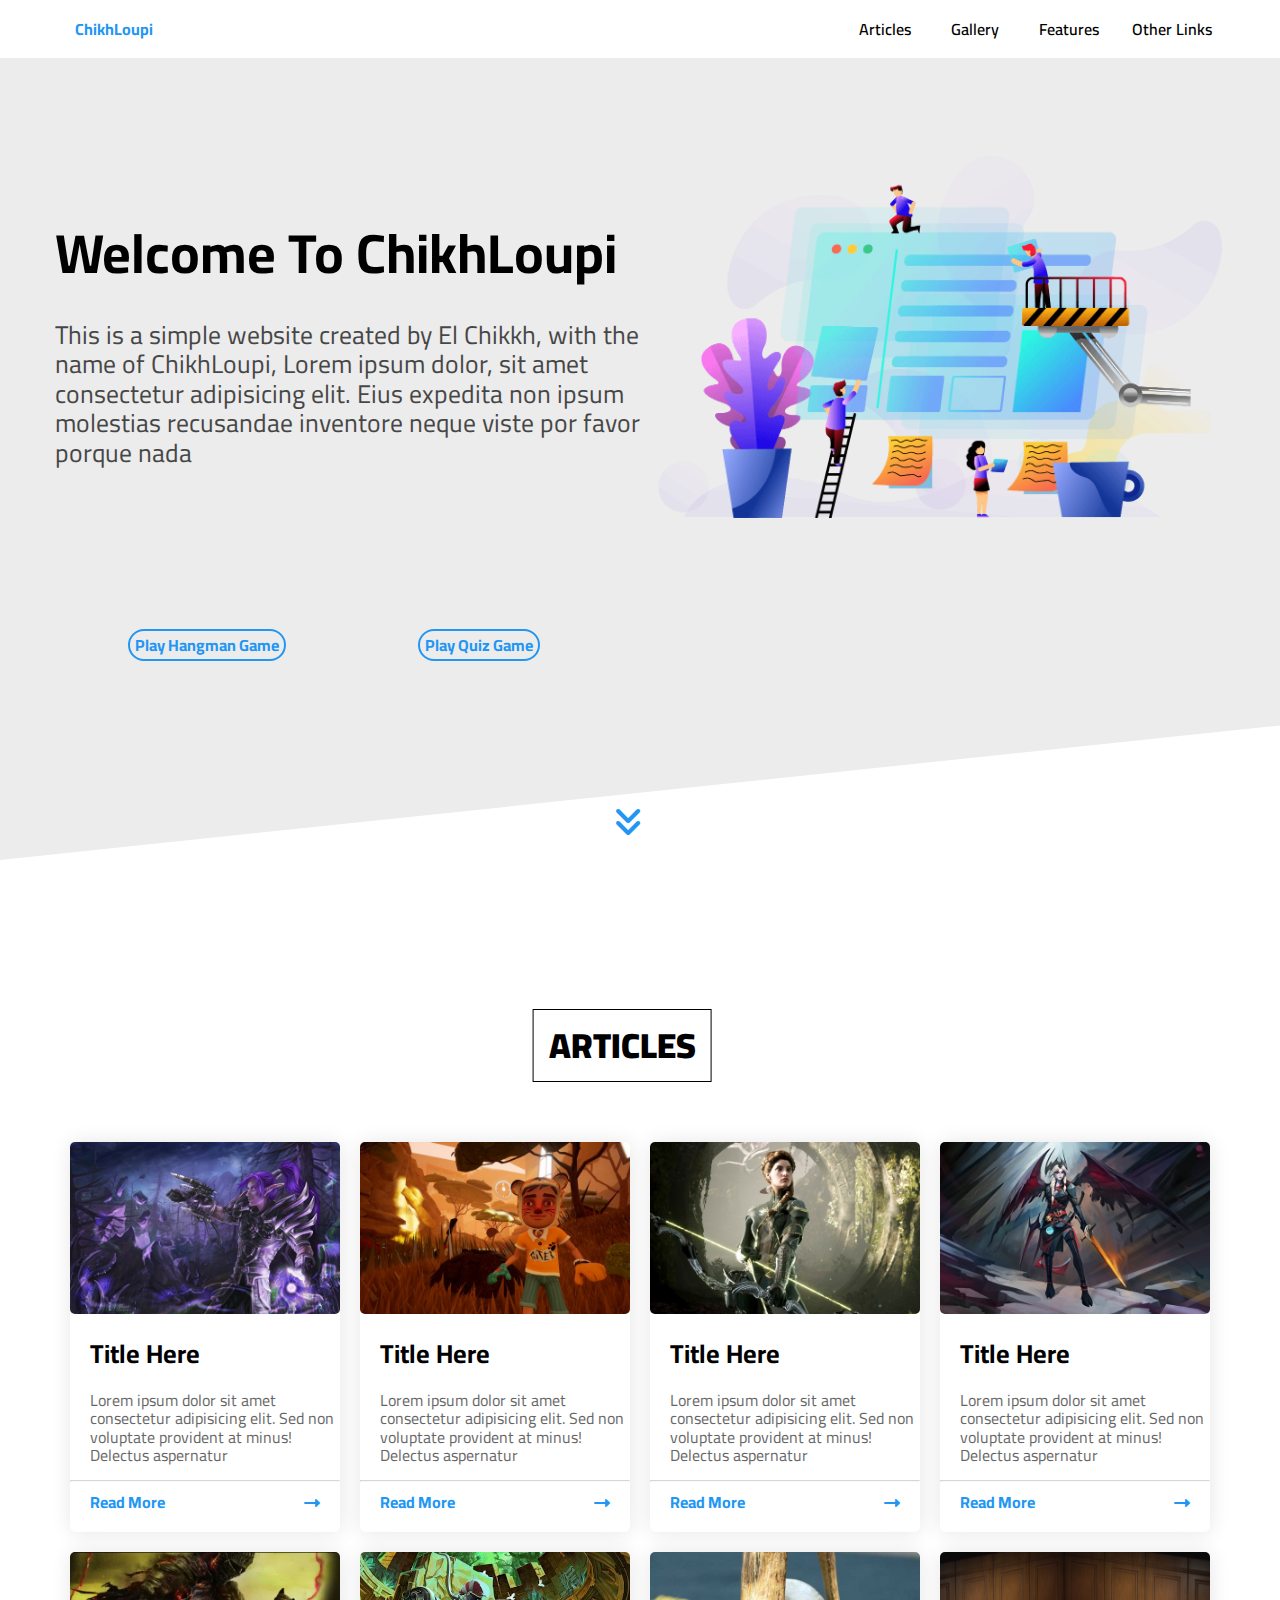
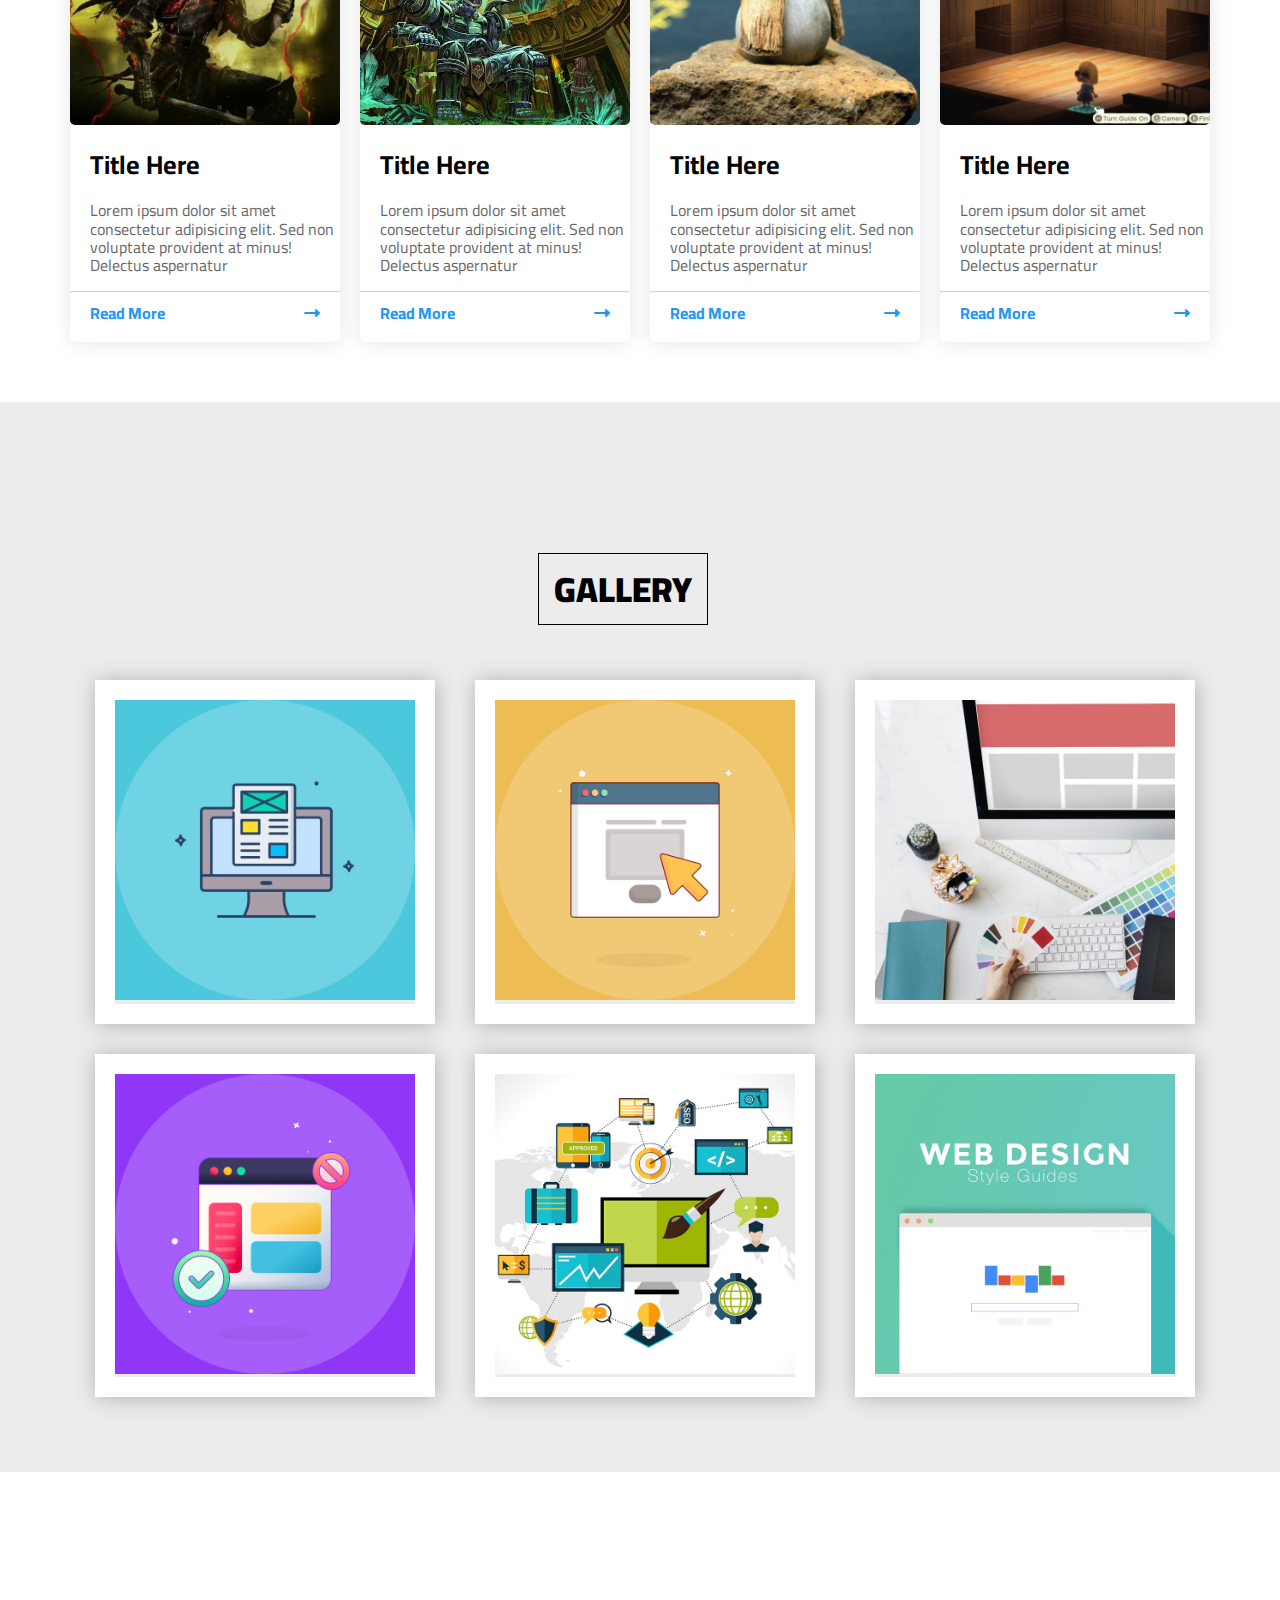
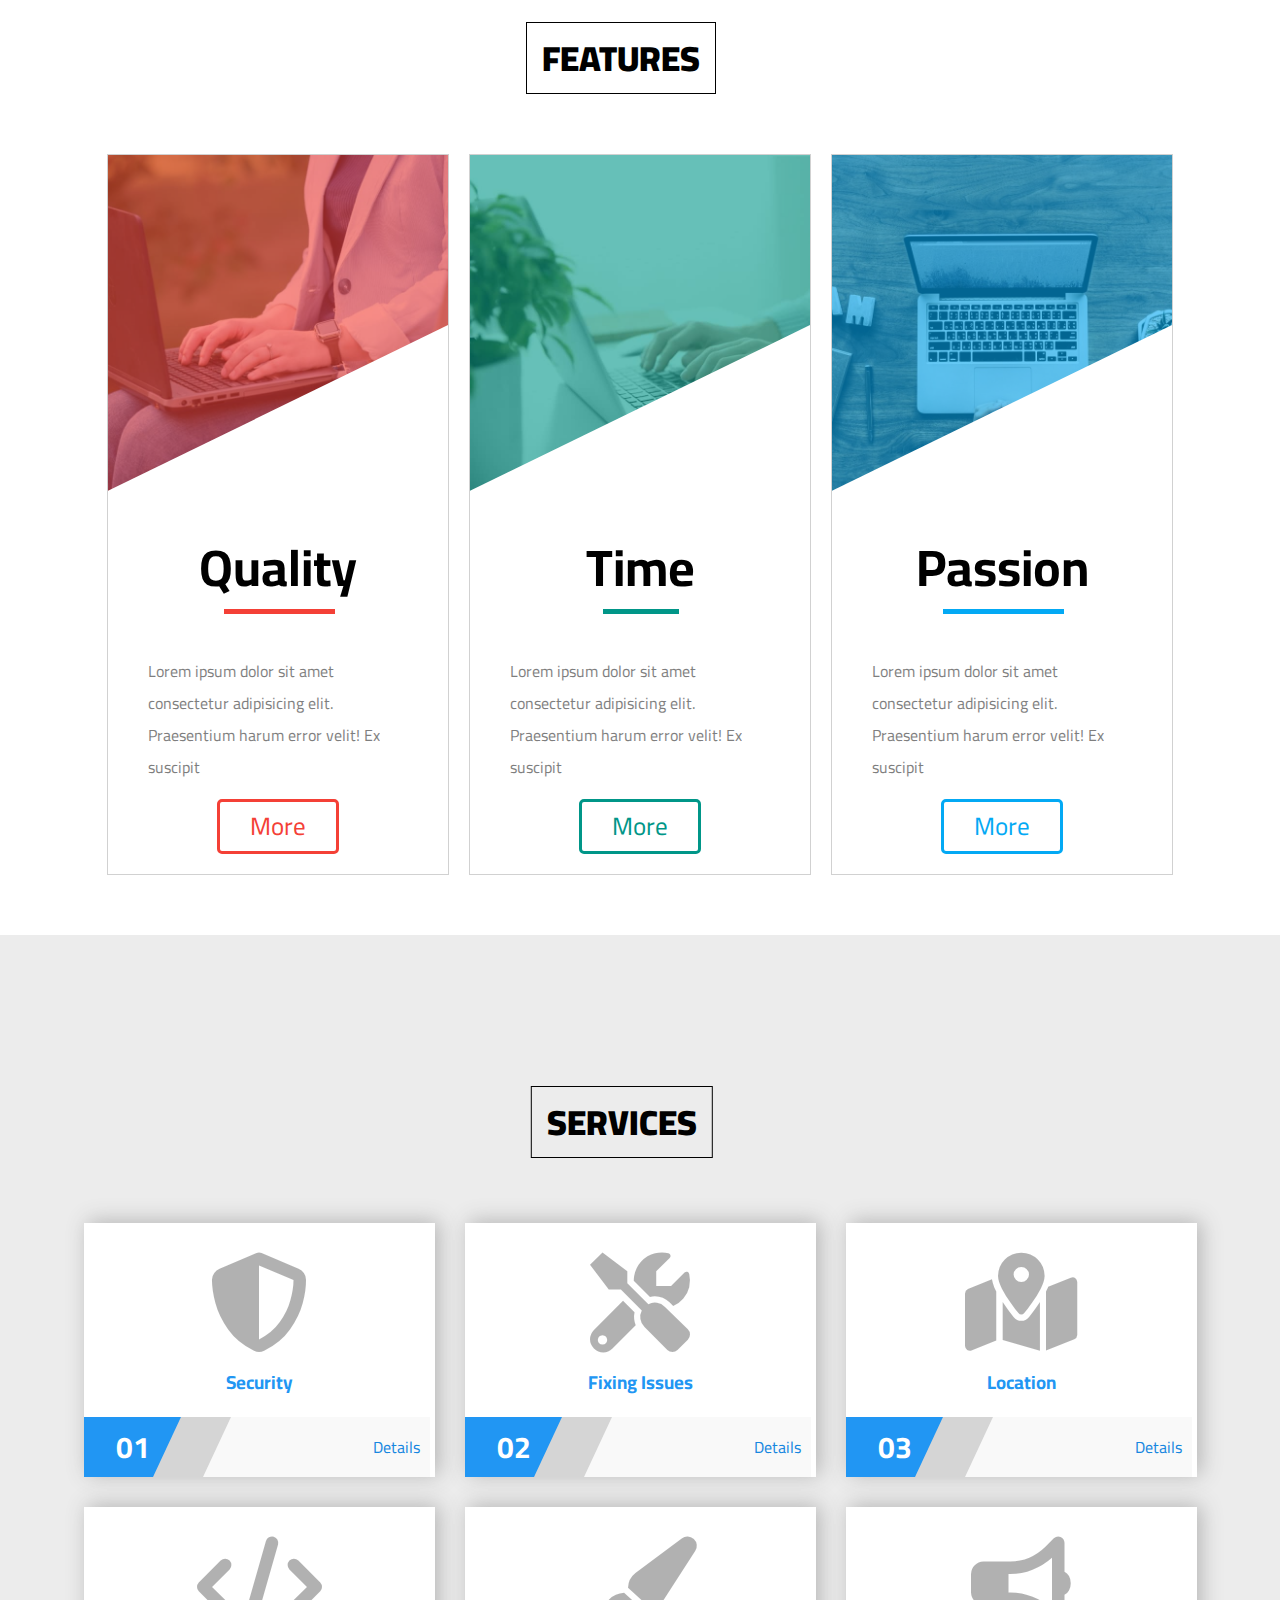
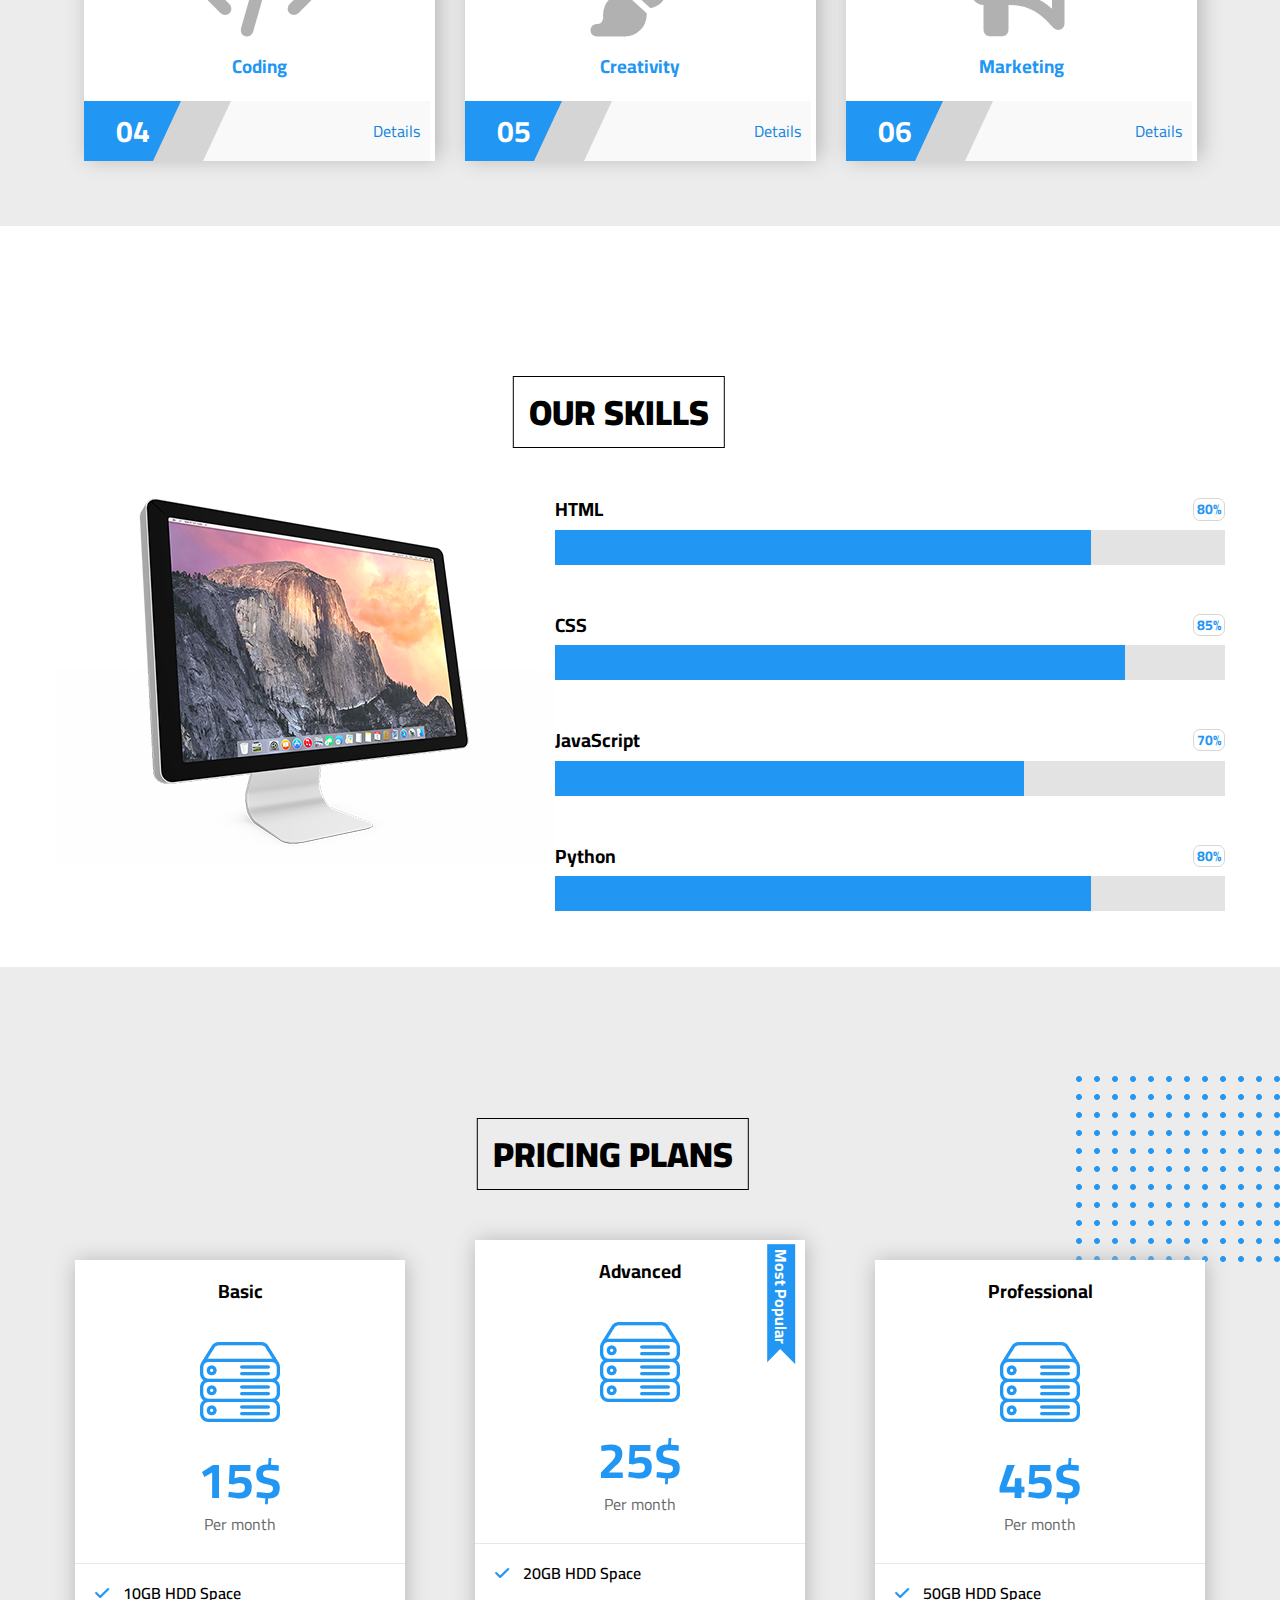
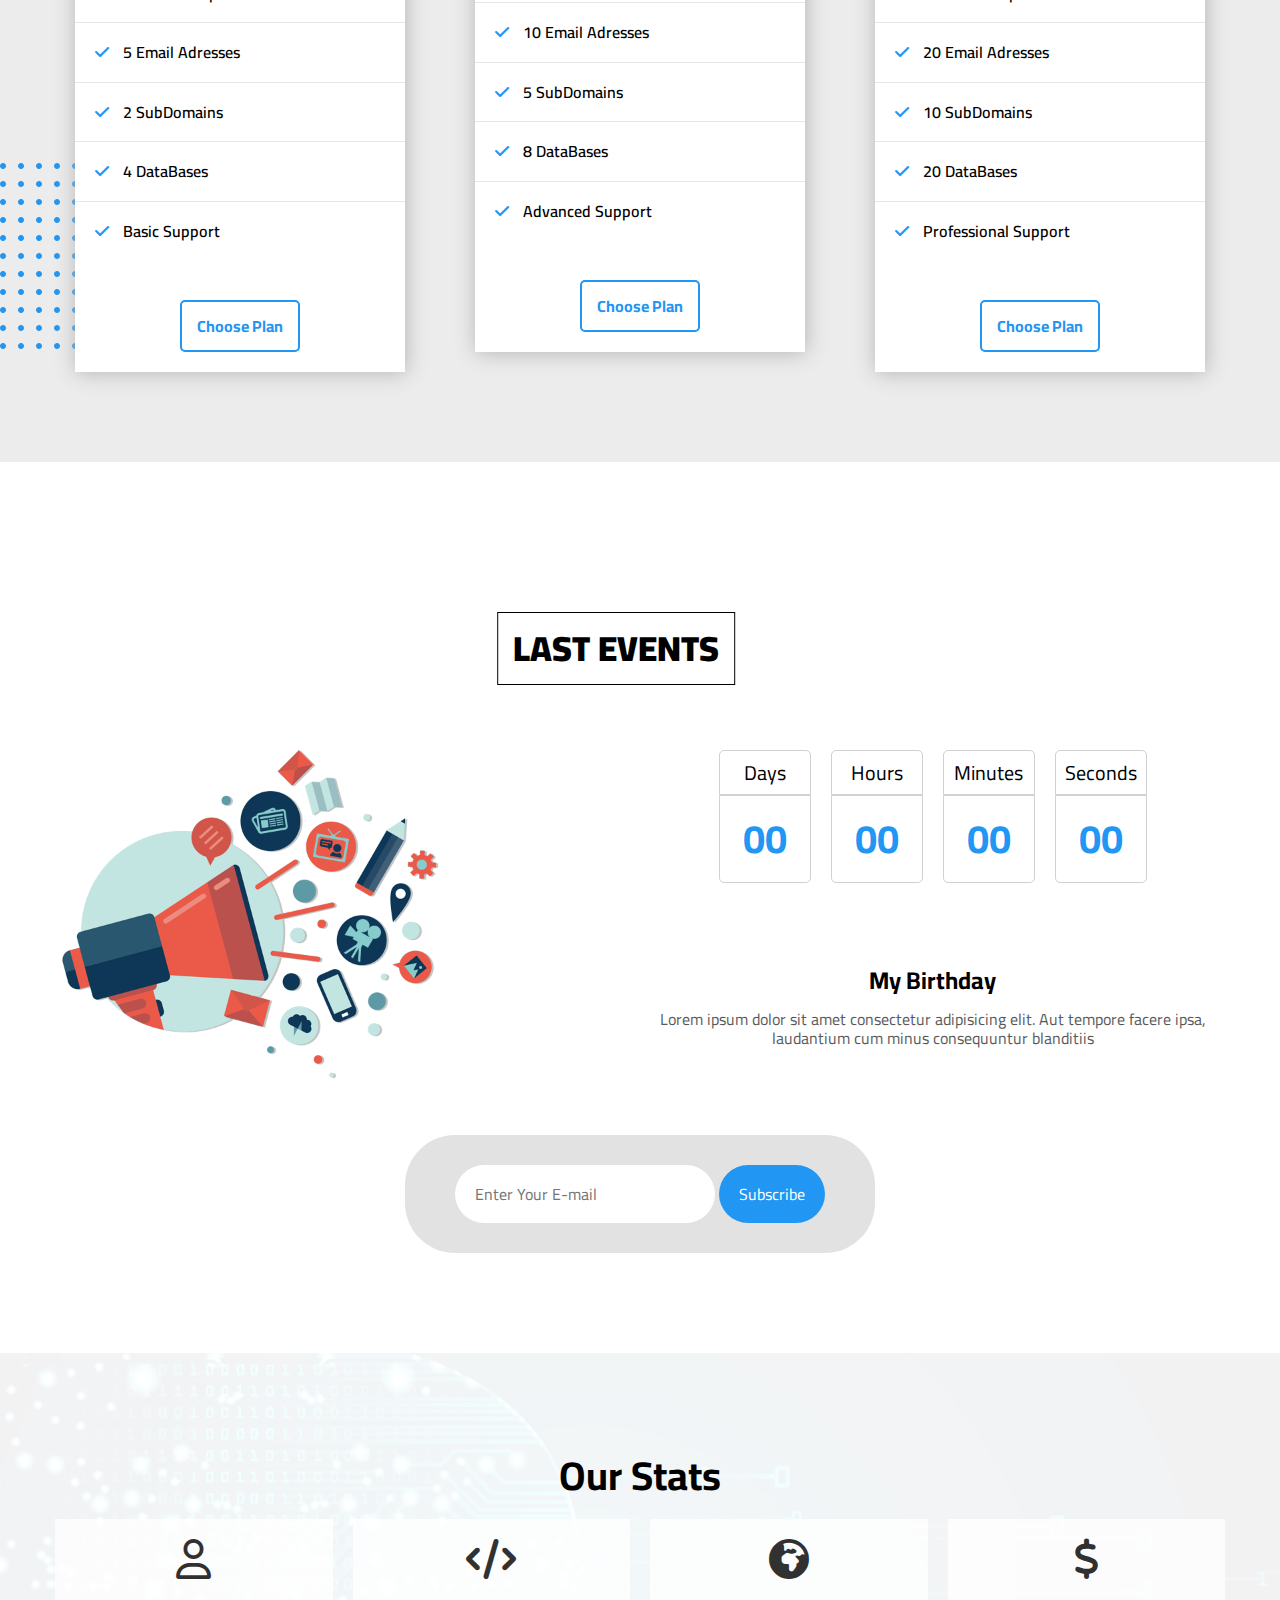
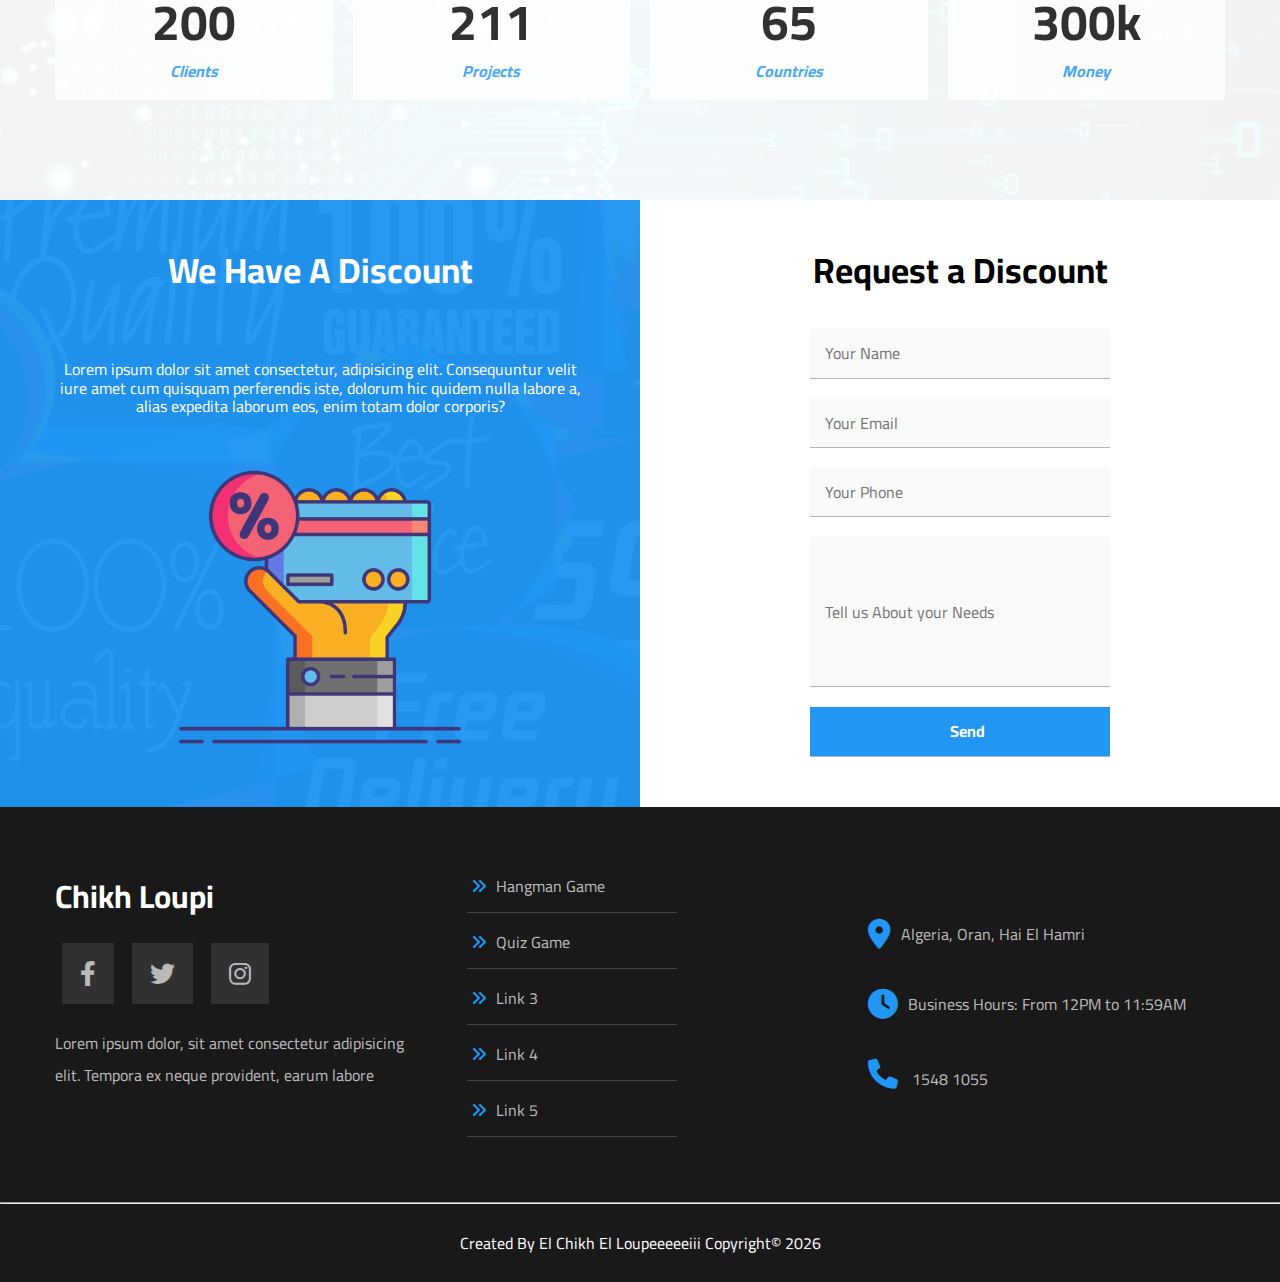
==== commit f07fe409: "Added Quiz Game" ====
--- a/index.html
+++ b/index.html
@@ -47,11 +47,11 @@
                                     <img src="imgs/megamenu.png" alt="">
                                 </div>
                                 <ul class="butts">
-                                    <li>
+                                    <a href="quiz-game" class="haang"><li>
                                         <i class="far fa-comments fa-fw"></i>
-                                        Testimonials
-                                    </li>
-                                    <a href="hangman-game.html" class="haang"><li>
+                                        Quiz Game
+                                    </li></a>
+                                    <a href="hangman-game" class="haang"><li>
                                         <i class="far fa-user fa-fw"></i>
                                         Hangman Game
                                     </li></a>
@@ -110,7 +110,8 @@
                 <img src="imgs/landing-image.png" alt="">
             </div>
         </div>
-        <button class="hang-b"><a class="hang-a" href="hangman-game.html">Play Hangman Game</a></button>
+        <button class="hang-b"><a class="hang-a" href="hangman-game">Play Hangman Game</a></button>
+        <button class="hang-b" style="margin-top: 10px;"><a class="hang-a" href="quiz-game">Play Quiz Game</a></button>
             <a href="#articles"><i class="fas fa-angle-double-down fa-2x"></i></a>
     </div>
     <div id="articles" class="articles">
@@ -453,8 +454,8 @@
             </div>
             <div class="foot2">
                 <ul>
-                    <a href="hangman-game.html"><li>Hangman Game</li></a>
-                    <a href="#"><li>Link 2</li></a>
+                    <a href="hangman-game"><li>Hangman Game</li></a>
+                    <a href="quiz-game"><li>Quiz Game</li></a>
                     <a href="#"><li>Link 3</li></a>
                     <a href="#"><li>Link 4</li></a>
                     <a href="#"><li>Link 5</li></a>
@@ -479,7 +480,6 @@
         </div>
         <hr>
         <div class="maria">
-            Created By El Chikh El Loupeeeeeiii  Copyright&copy; 2022
         </div>
     </footer>
         <script src="js/chikh.js"></script>
--- a/css/chikh.css
+++ b/css/chikh.css
@@ -45,6 +45,20 @@
     text-decoration: none;
     color: inherit;
 }
+
+::-webkit-scrollbar {
+    width: 15px;
+}
+::-webkit-scrollbar-thumb {
+    background: rgb(33 149 243 / 85%);
+    border-radius: 20px;
+}
+::-webkit-scrollbar-thumb:hover {
+    background: var(--main-color);
+}
+::-webkit-scrollbar-track {
+    box-shadow: 0px 0px 5px inset var(--main-color);
+}
 /*                          Start Codes End                                     */
 
 
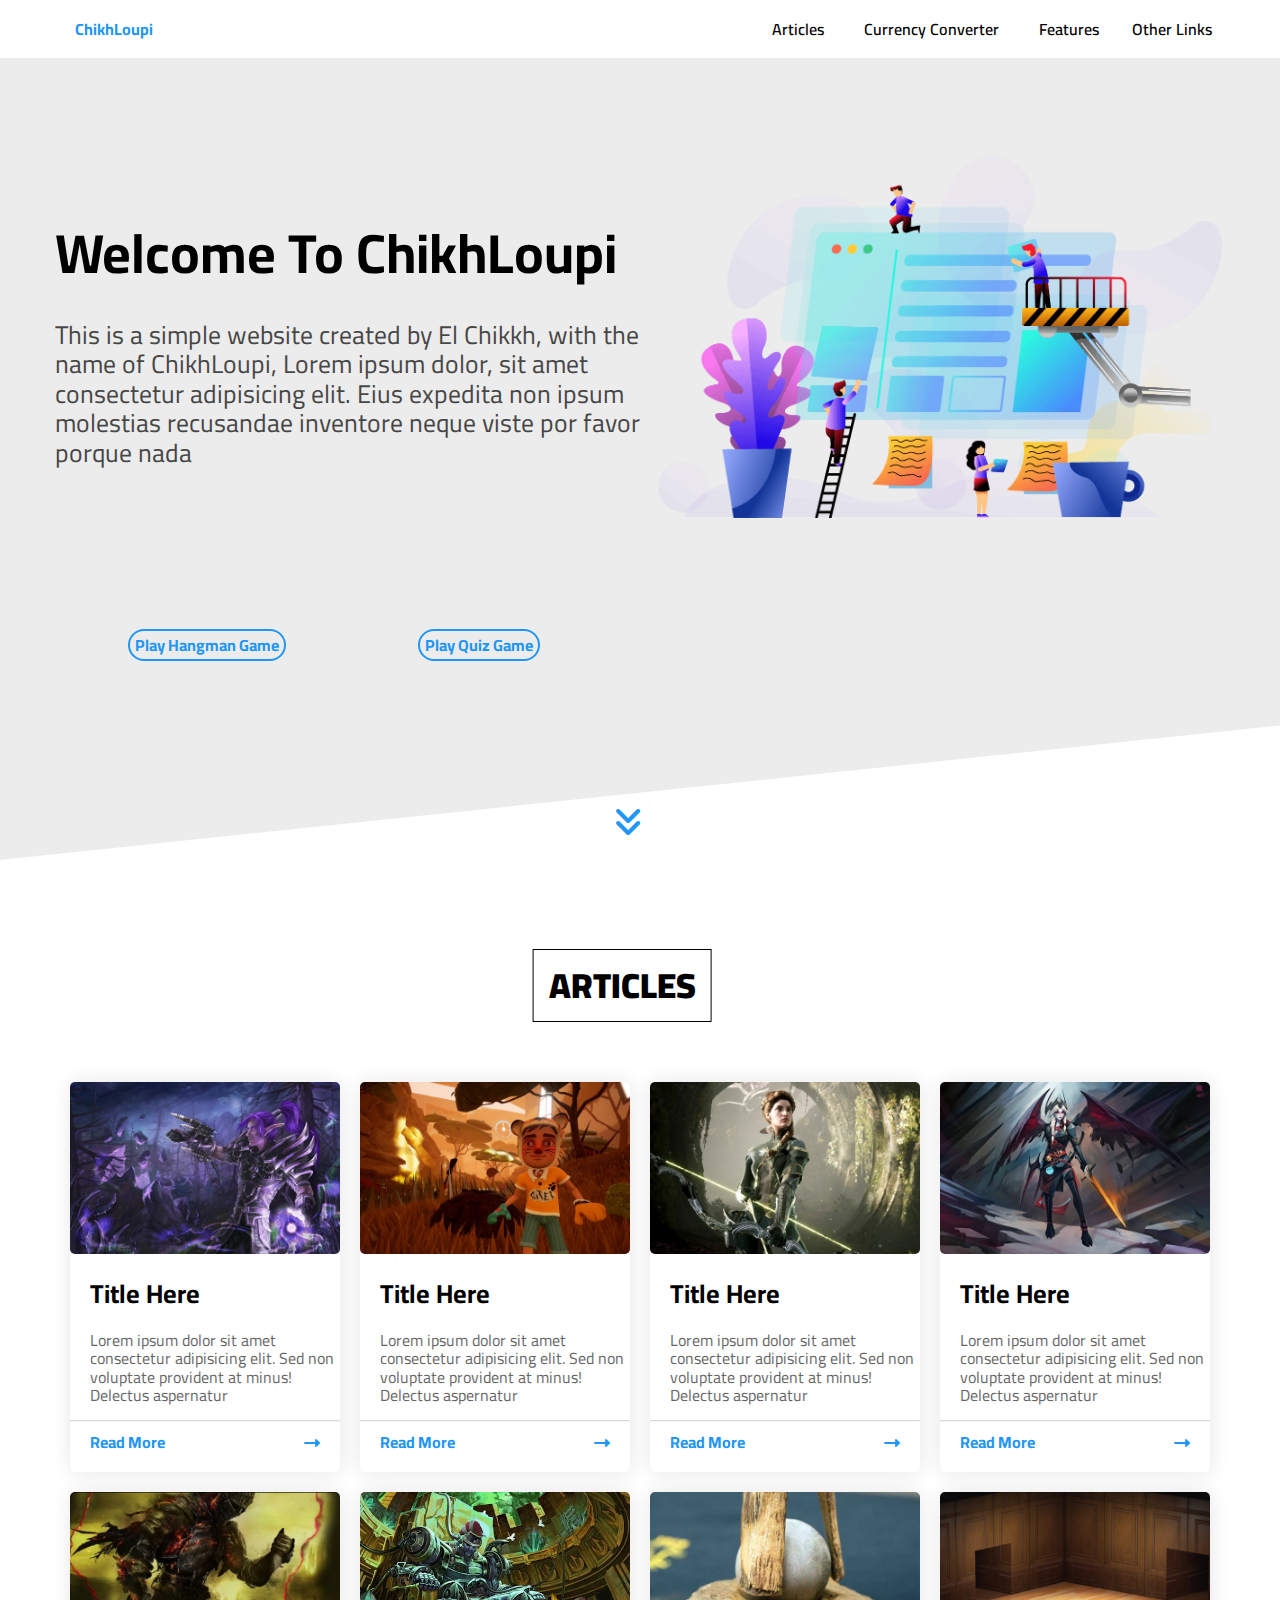
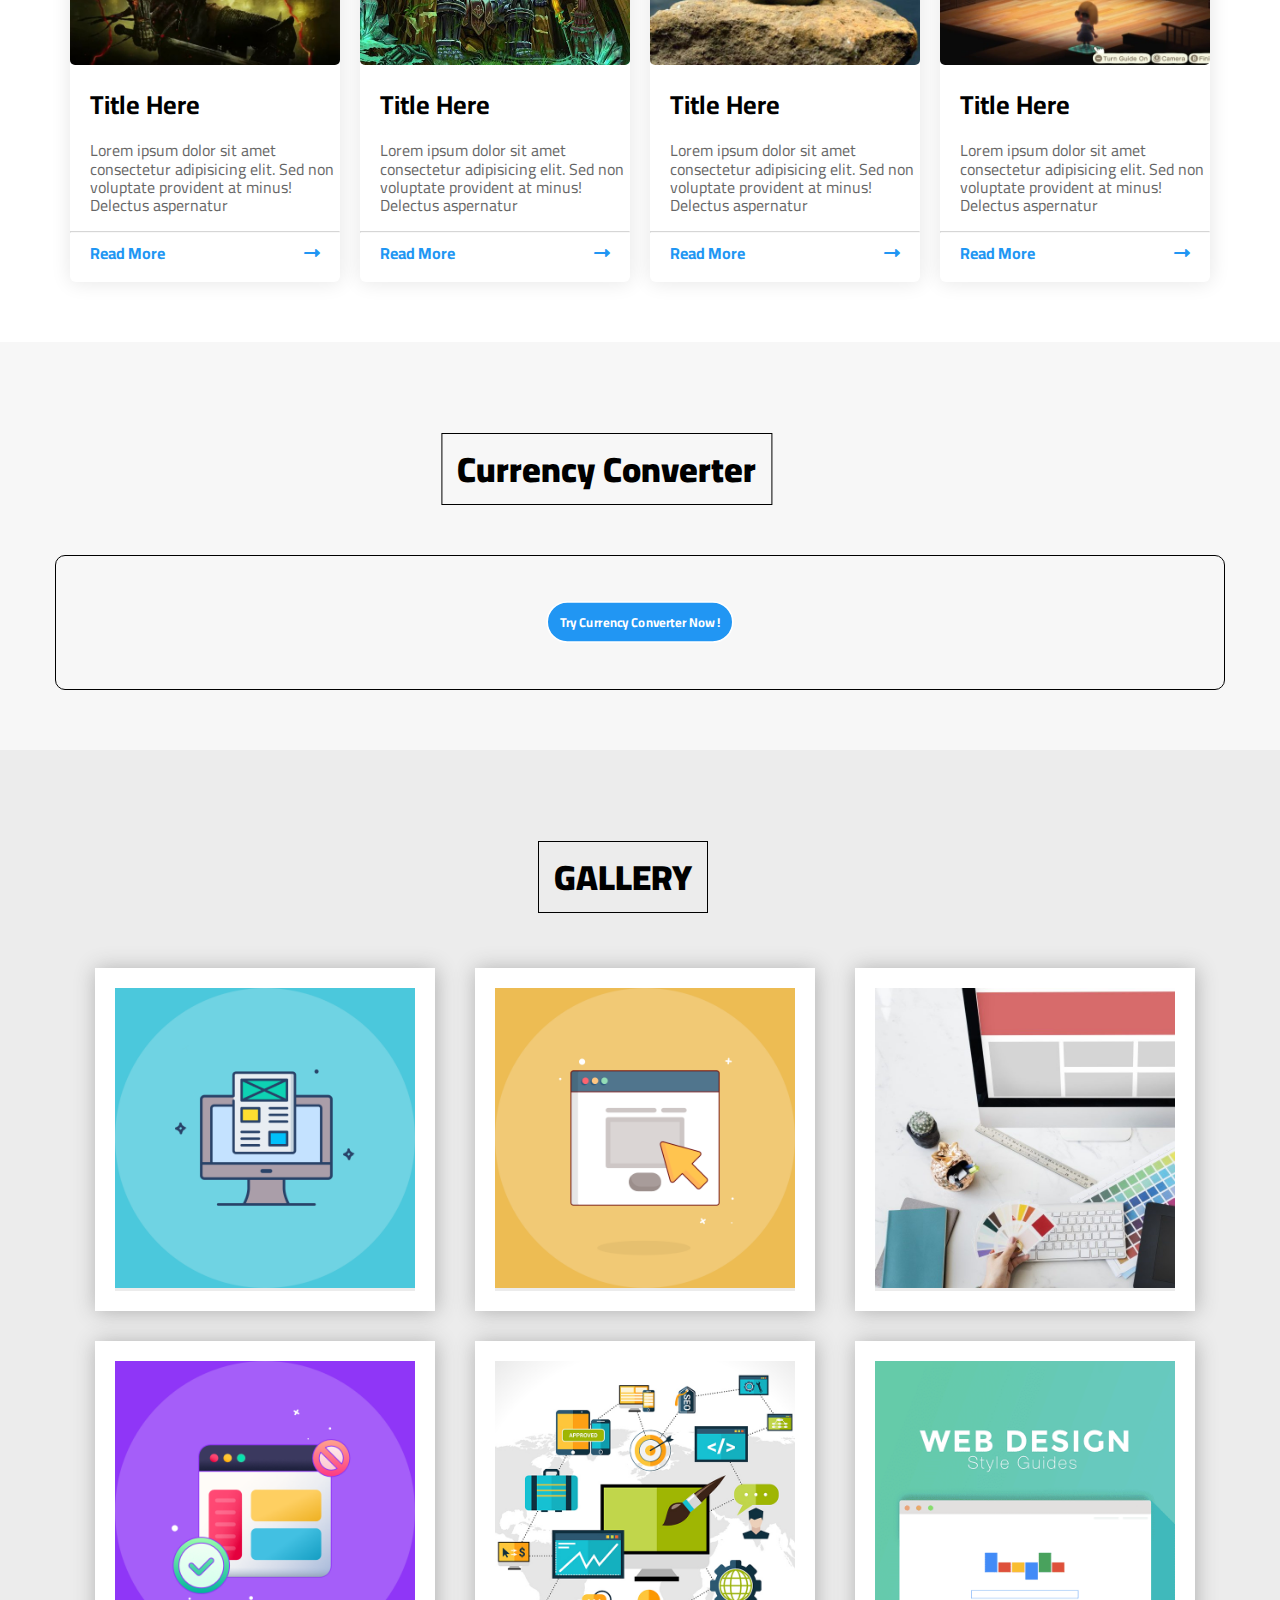
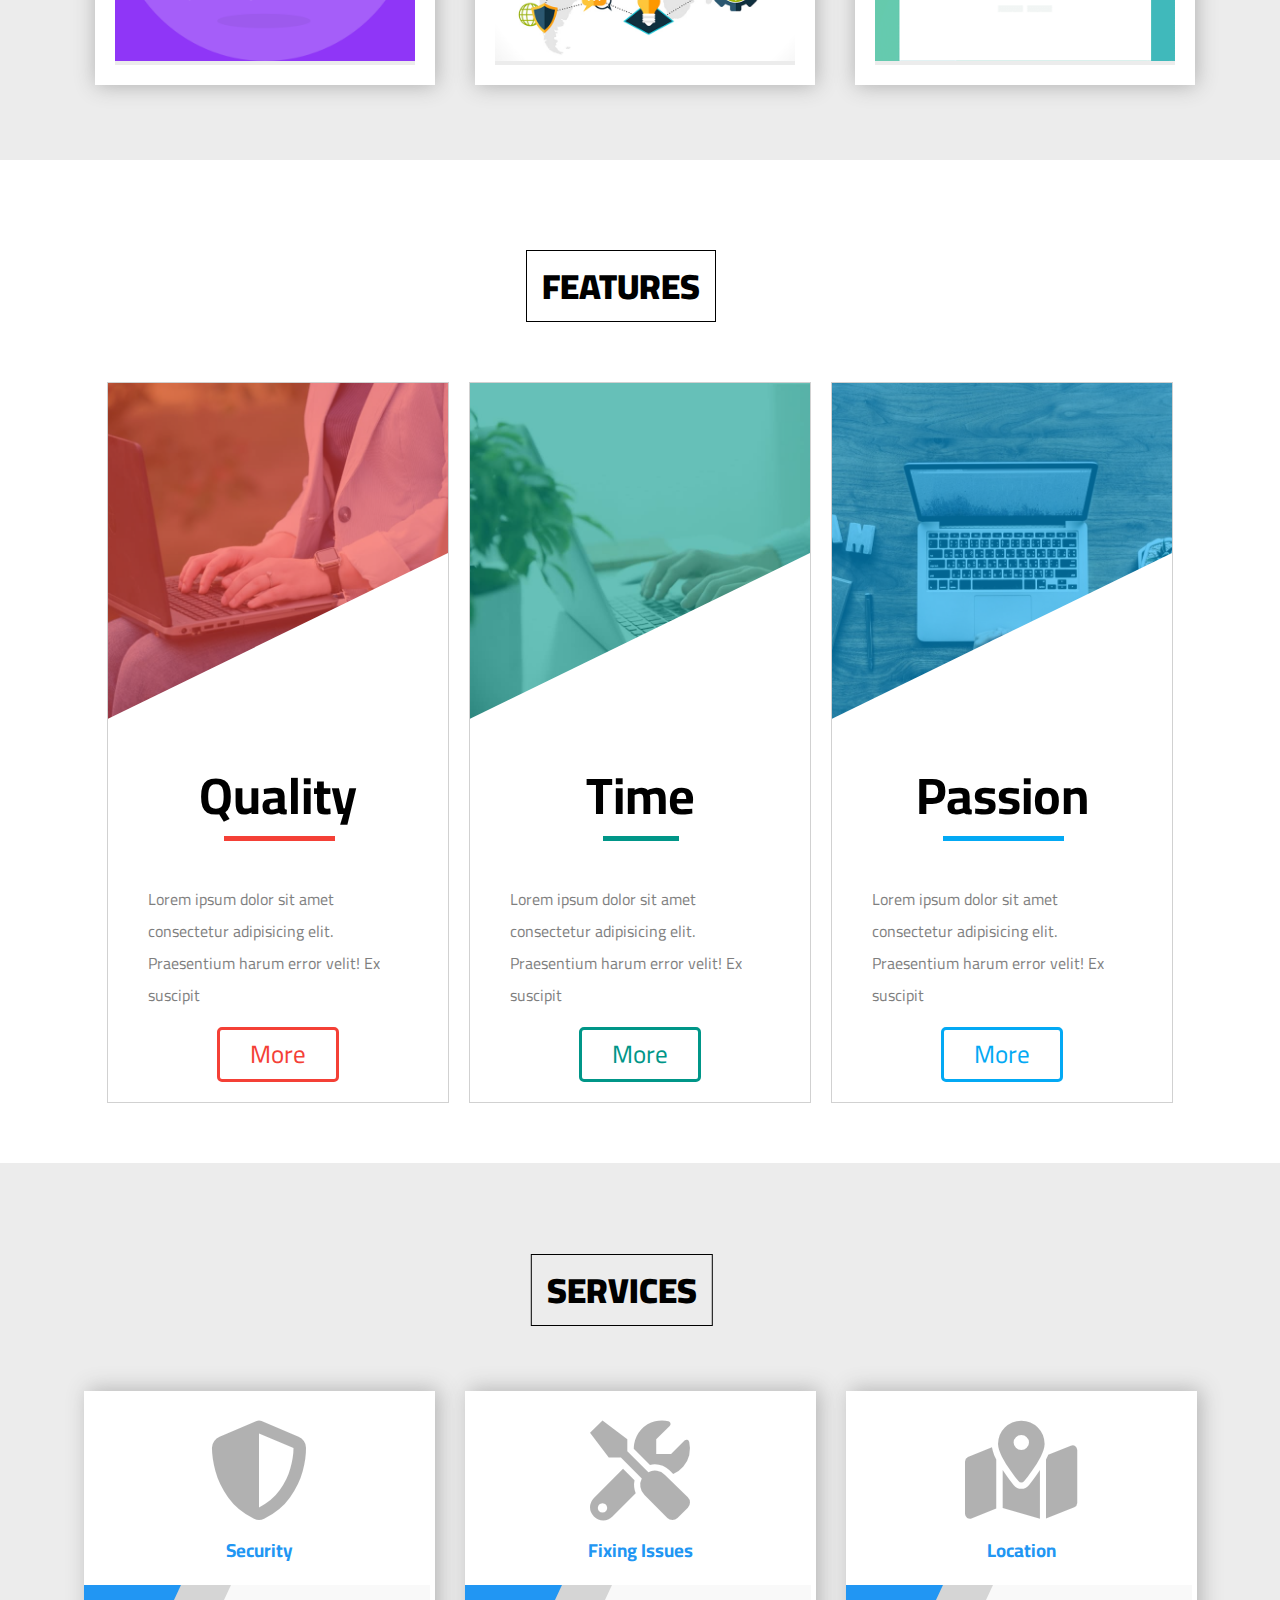
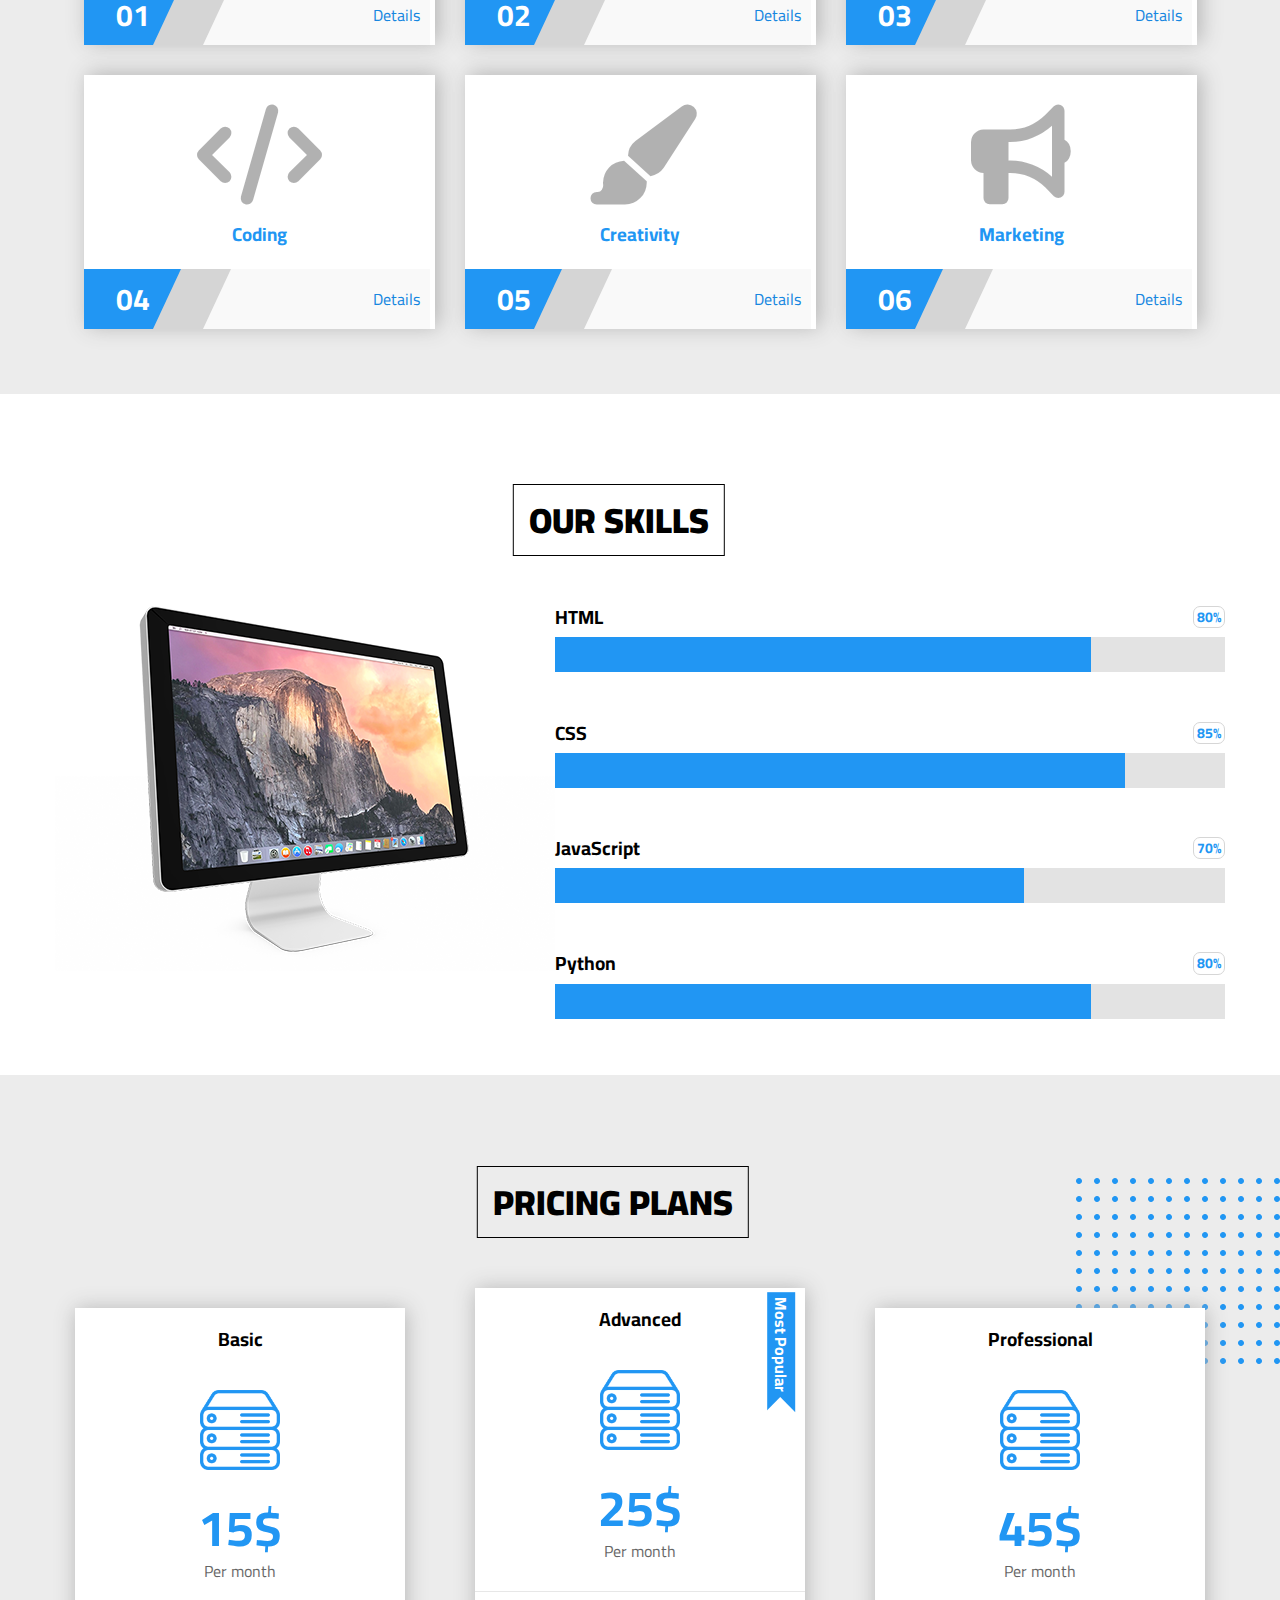
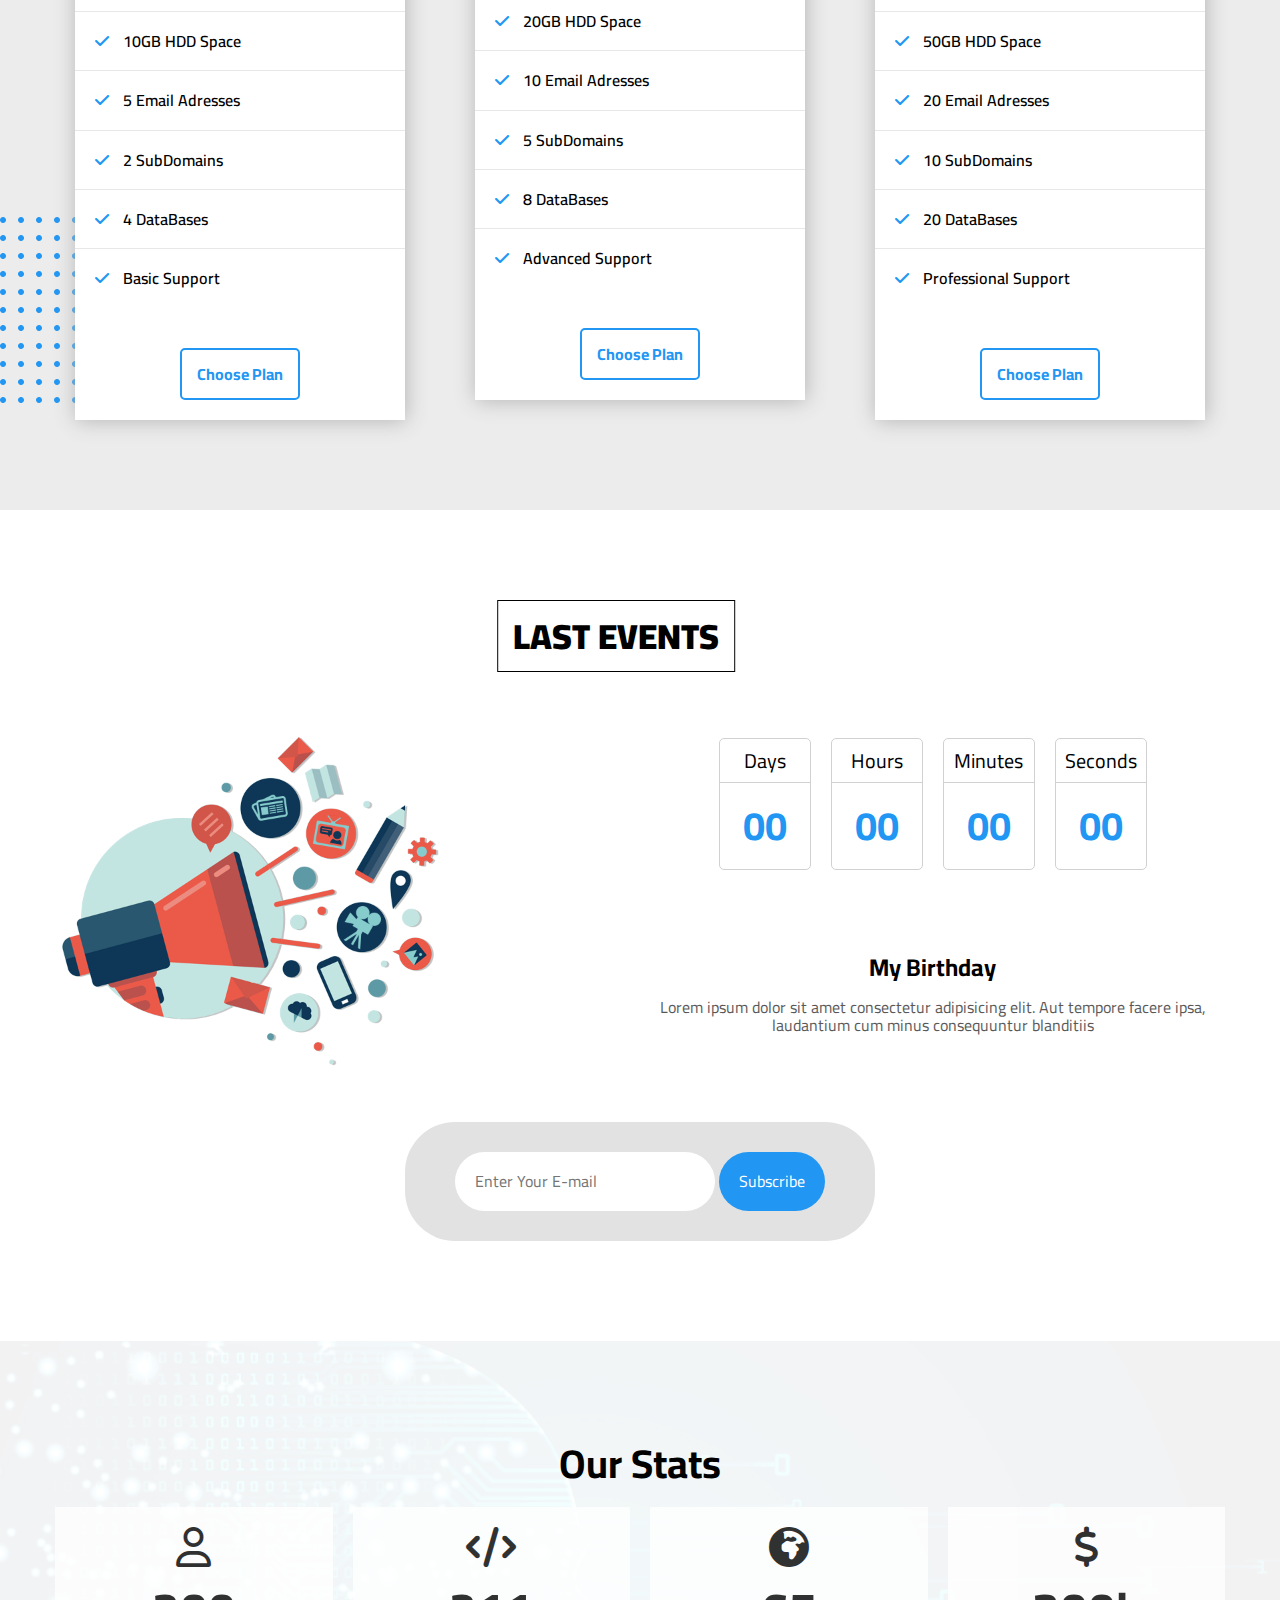
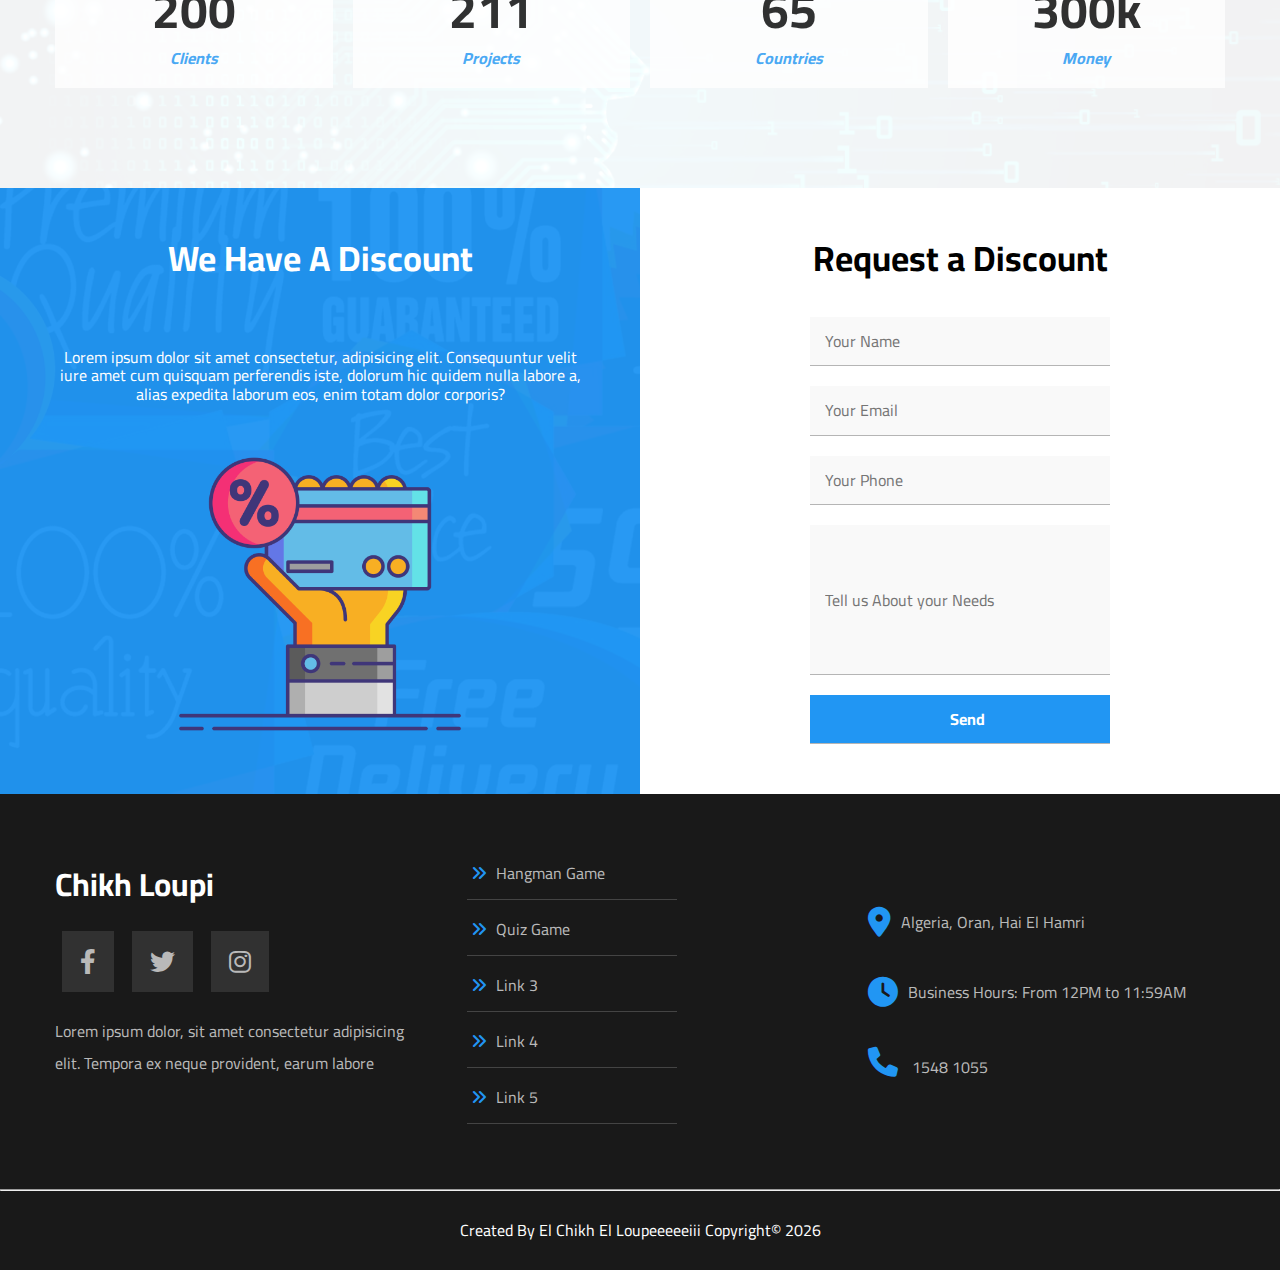
==== commit 8d2751a2: "Added Currency Converter!" ====
--- a/index.html
+++ b/index.html
@@ -37,7 +37,7 @@
             <div class="links">
                 <ul class="ul1">
                     <a href="#articles"><li class="lili">Articles</li></a>
-                    <a href="#gallery"><li class="lili">Gallery</li></a>
+                    <a href="#currency-converter"><li class="lili">Currency Converter</li></a>
                     <a href="#features"><li class="lili">Features</li></a>
                     <li class=" linko">
                         <span class="lili1 tio">Other Links</span>
@@ -189,6 +189,25 @@
                     <div class="read">
                         <span>Read More</span>
                         <i class="fa-solid fa-right-long"></i>                    </div>
+                </div>
+            </div>
+        </div>
+    </div>
+    <div class="currency" id="currency-converter">
+        <div class="container">
+            <div class="title">Currency Converter</div>
+            <div class="try">
+                <button class="trr">Try Currency Converter Now !</button>
+                <div class="conv">
+                    <select name="from" id="from">
+                        <option value="" disabled selected>From</option>
+                    </select>
+                    <select name="to" id="to">
+                        <option value="" disabled selected>To</option>
+                    </select>
+                    <input type="number" name="amount" id="amount" class="amount" placeholder="The Amount" min="0">
+                    <button class="conveert">Convert</button>
+                    <p class="res"></p>
                 </div>
             </div>
         </div>
--- a/css/chikh.css
+++ b/css/chikh.css
@@ -385,7 +385,7 @@
 
 .title {
     position: relative;
-    margin: 150px 0 50px 0;
+    margin: 90px 0 50px 0;
     font-weight: 900;
     border: solid Black 1.5px;
     width: fit-content;
@@ -499,7 +499,83 @@
 /*                              ARTICLES-END                                  */
 
 
-
+/*                               CURRENCY                                      */
+.currency {
+    background: #f7f7f7;
+    padding-top: 1px;
+    padding-bottom: 60px;
+}
+
+.try .trr {
+    margin: auto;
+    background: var(--main-color);
+    color: white;
+    border: solid 2px white;
+    padding: 15px;
+    border-radius: 40px;
+    font-weight: bold;
+    cursor: pointer;
+    transition: 200ms;
+    transform: scale(0.8);
+    /* display: none; */
+}
+.try {
+    text-align: center;
+    padding: 40px 0px;
+    border: 1px solid;
+    border-radius: 10px;
+}
+.try .trr:hover {
+    transform: scale(1);
+}
+.conv {
+    display: flex;
+    flex-direction: column;
+    flex-wrap: nowrap;
+    align-content: center;
+    justify-content: space-evenly;
+    align-items: center;
+    width: 300px;
+    margin: auto;
+    transition: 500ms;
+    transform: scale(0);
+    display: none;
+}
+.conv select {
+    width: 90%;
+    margin: 10px;
+    border: 1px solid var(--main-color);
+    outline: none;
+}
+.conv #amount {
+    margin: 10px;
+    width: 88%;
+    border: 1px solid var(--main-color);
+    padding: 4px;
+    border-radius: 5px;
+    outline: none;
+}
+.conv button {
+    width: 50%;
+    margin: 10px;
+    background: transparent;
+    border: 2px solid var(--main-color);
+    color: var(--main-color);
+    padding: 6px;
+    border-radius: 23px;
+    cursor: pointer;
+    transition: 200ms;
+}
+.conv button:hover {
+    background: var(--main-color);
+    color: white;
+    font-weight: bold;
+}
+.conv p {
+    font-size: 20px;
+}
+
+/*                               CURRENCY-END                                  */
 
 
 /*                              GALLERY                                       */
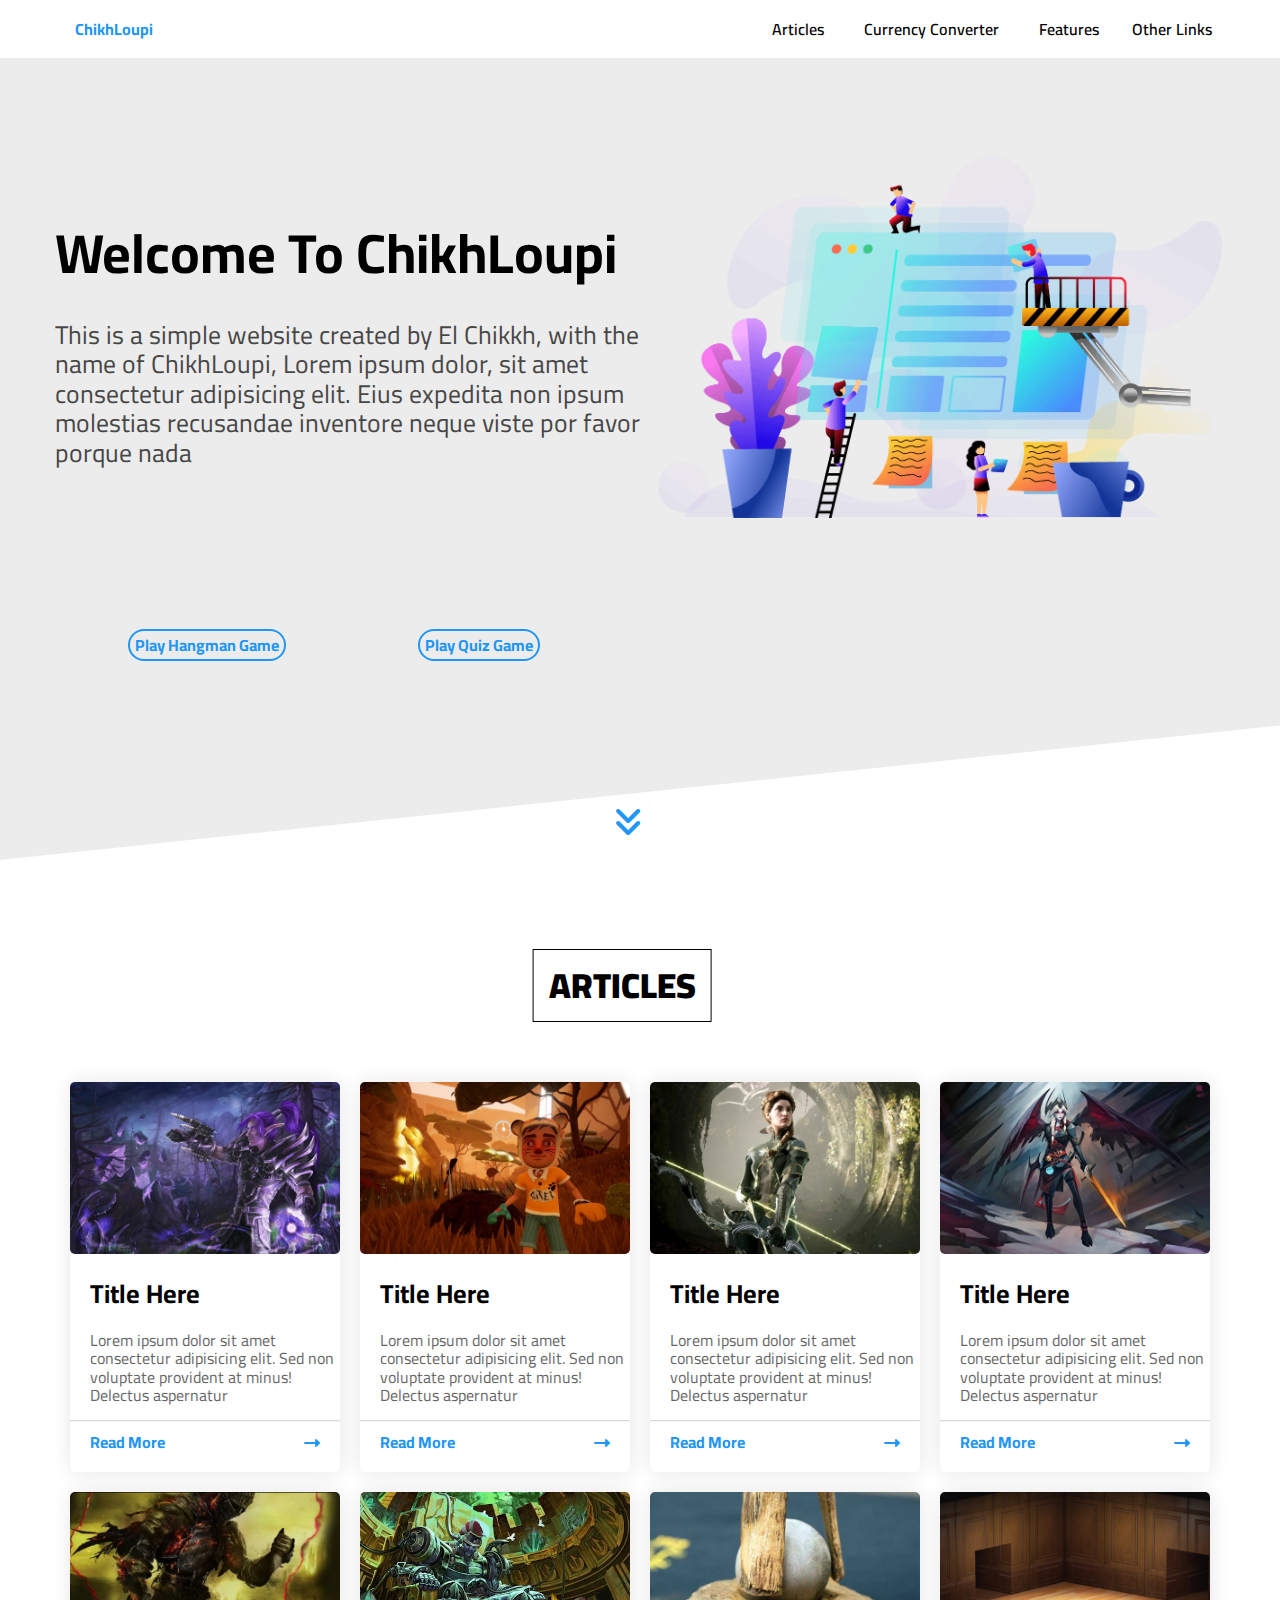
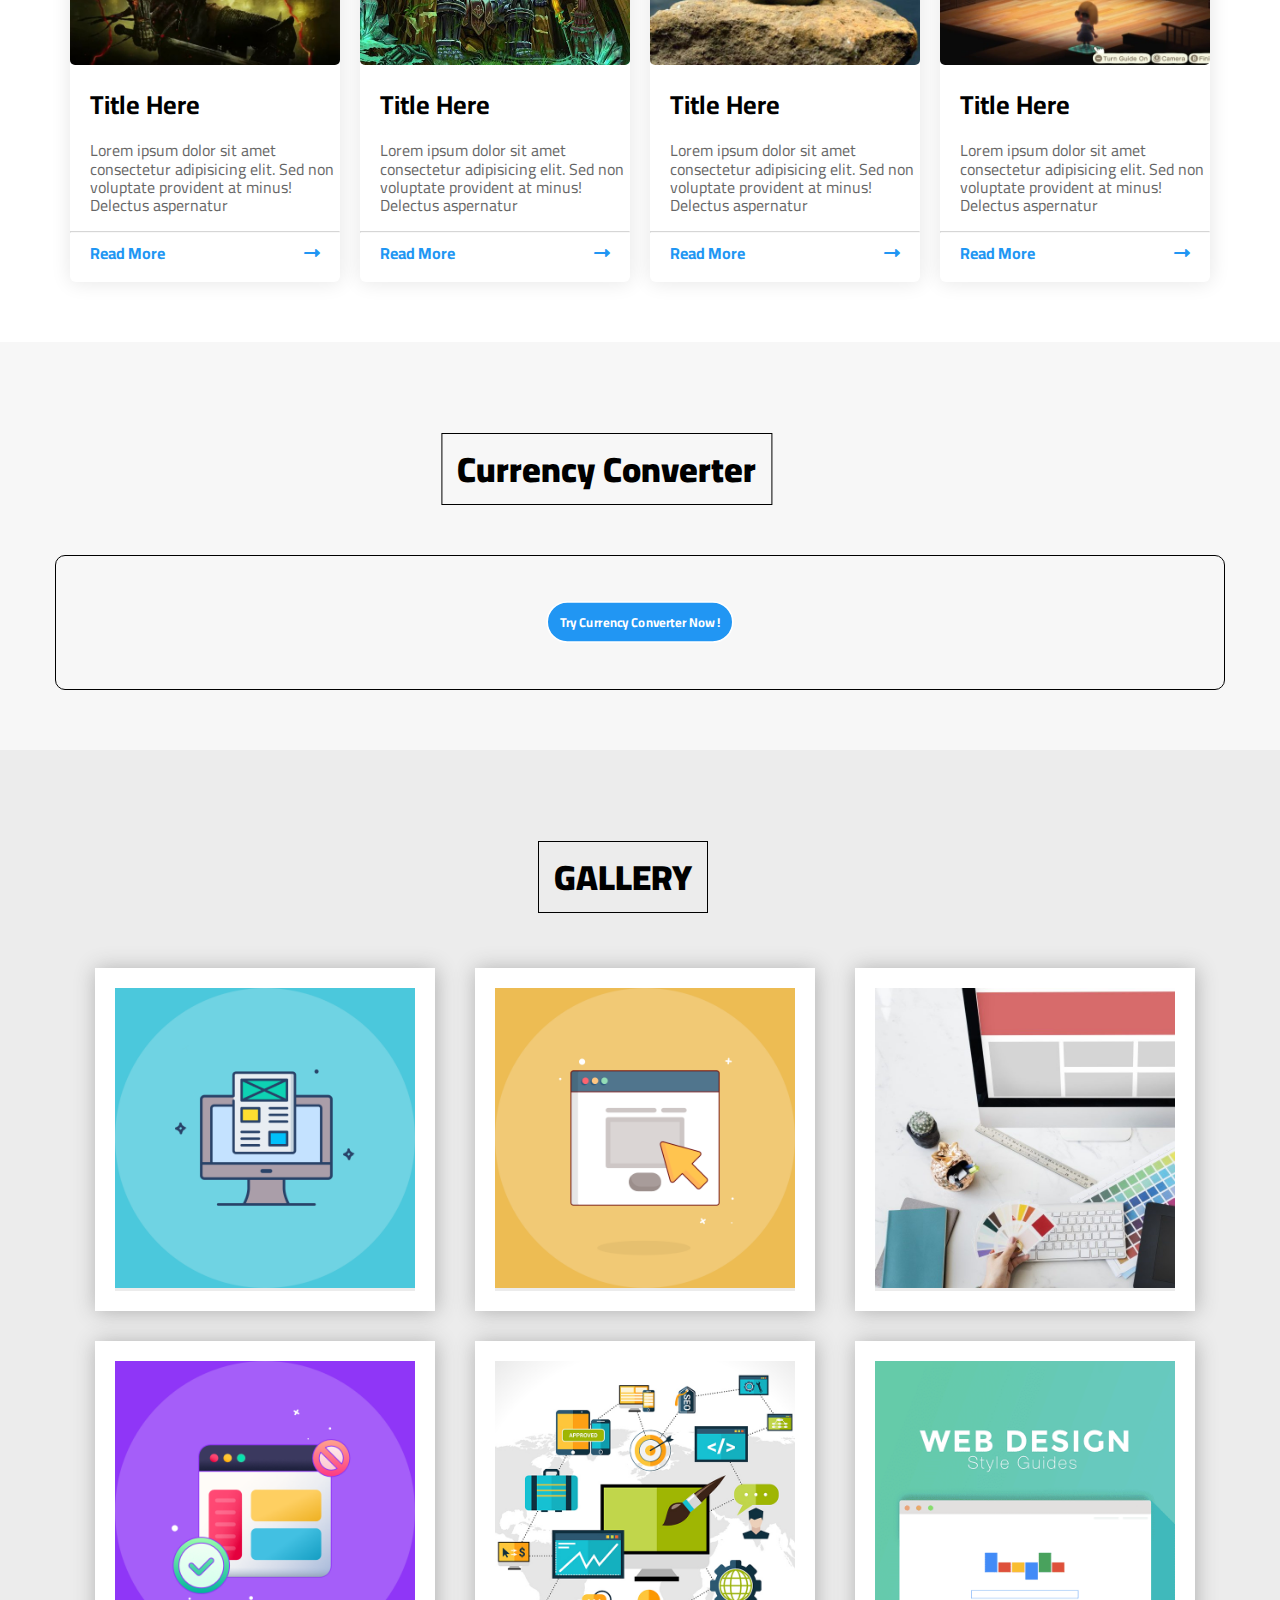
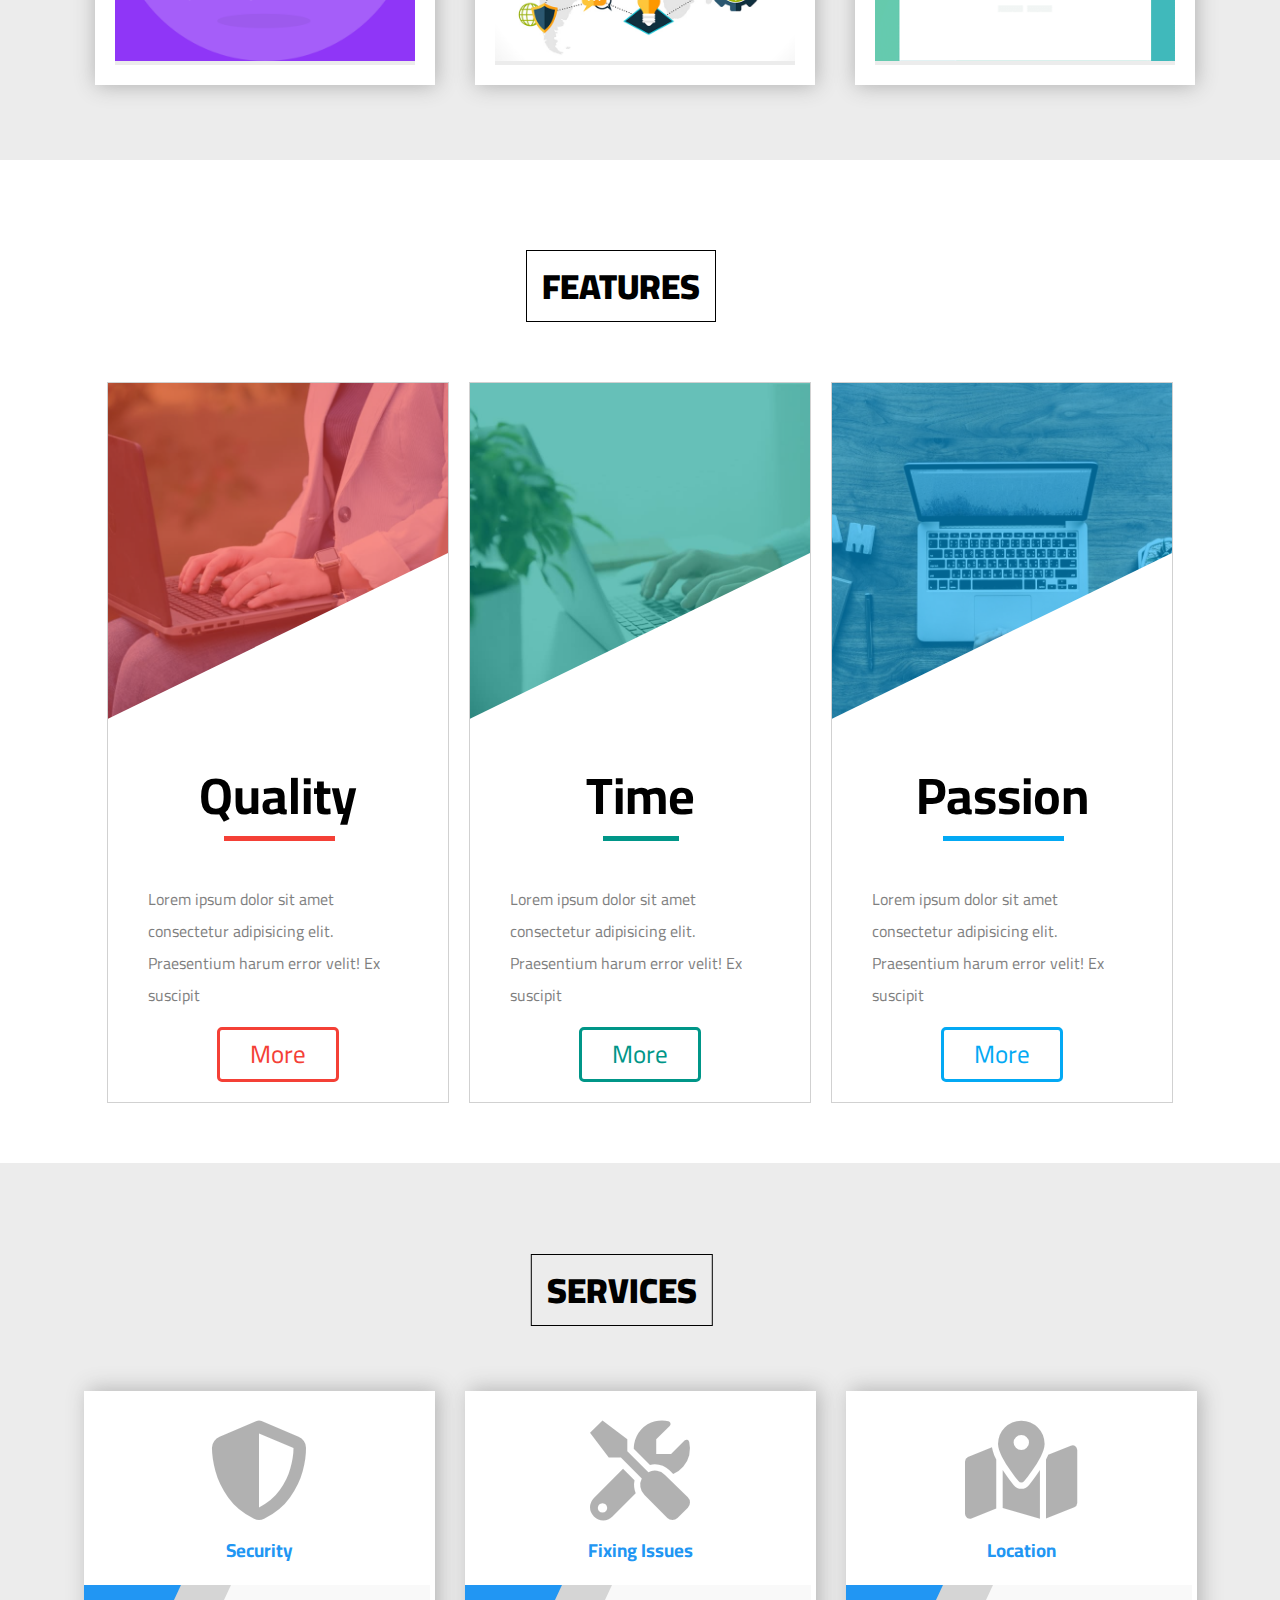
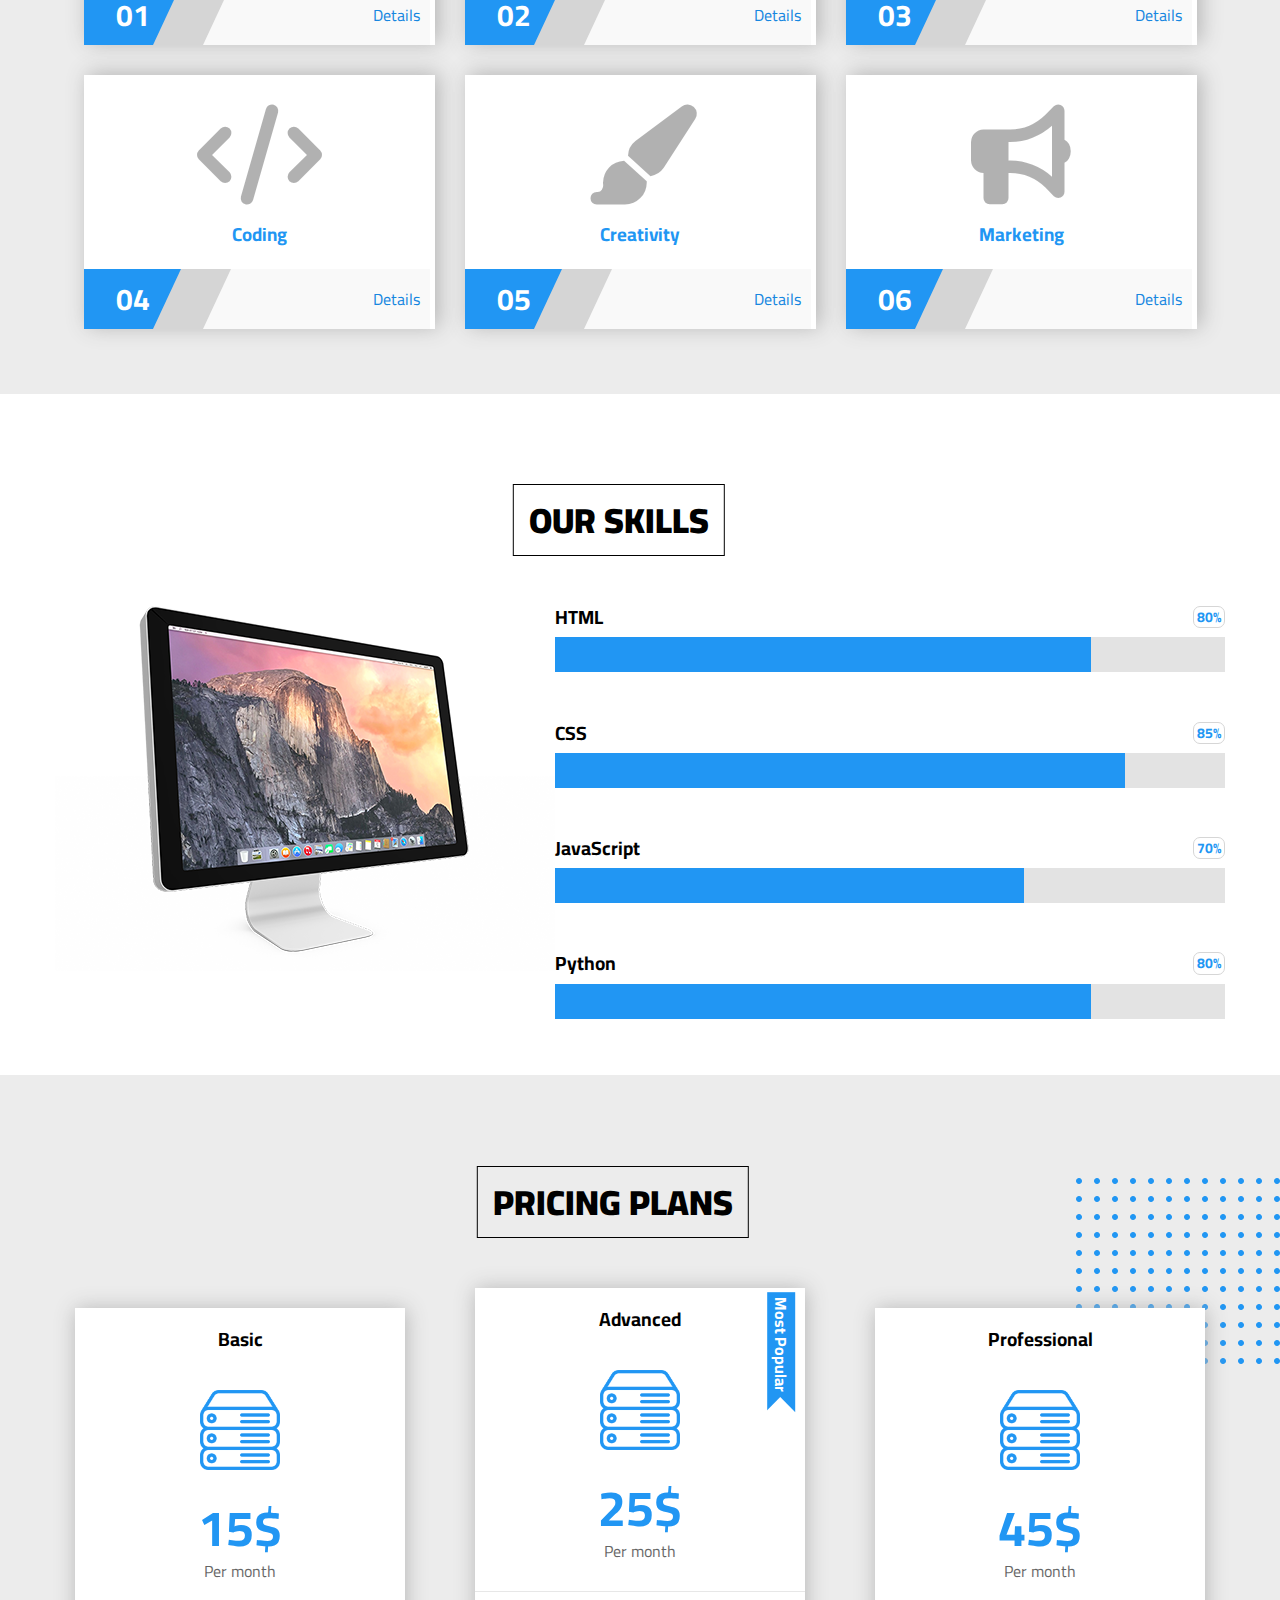
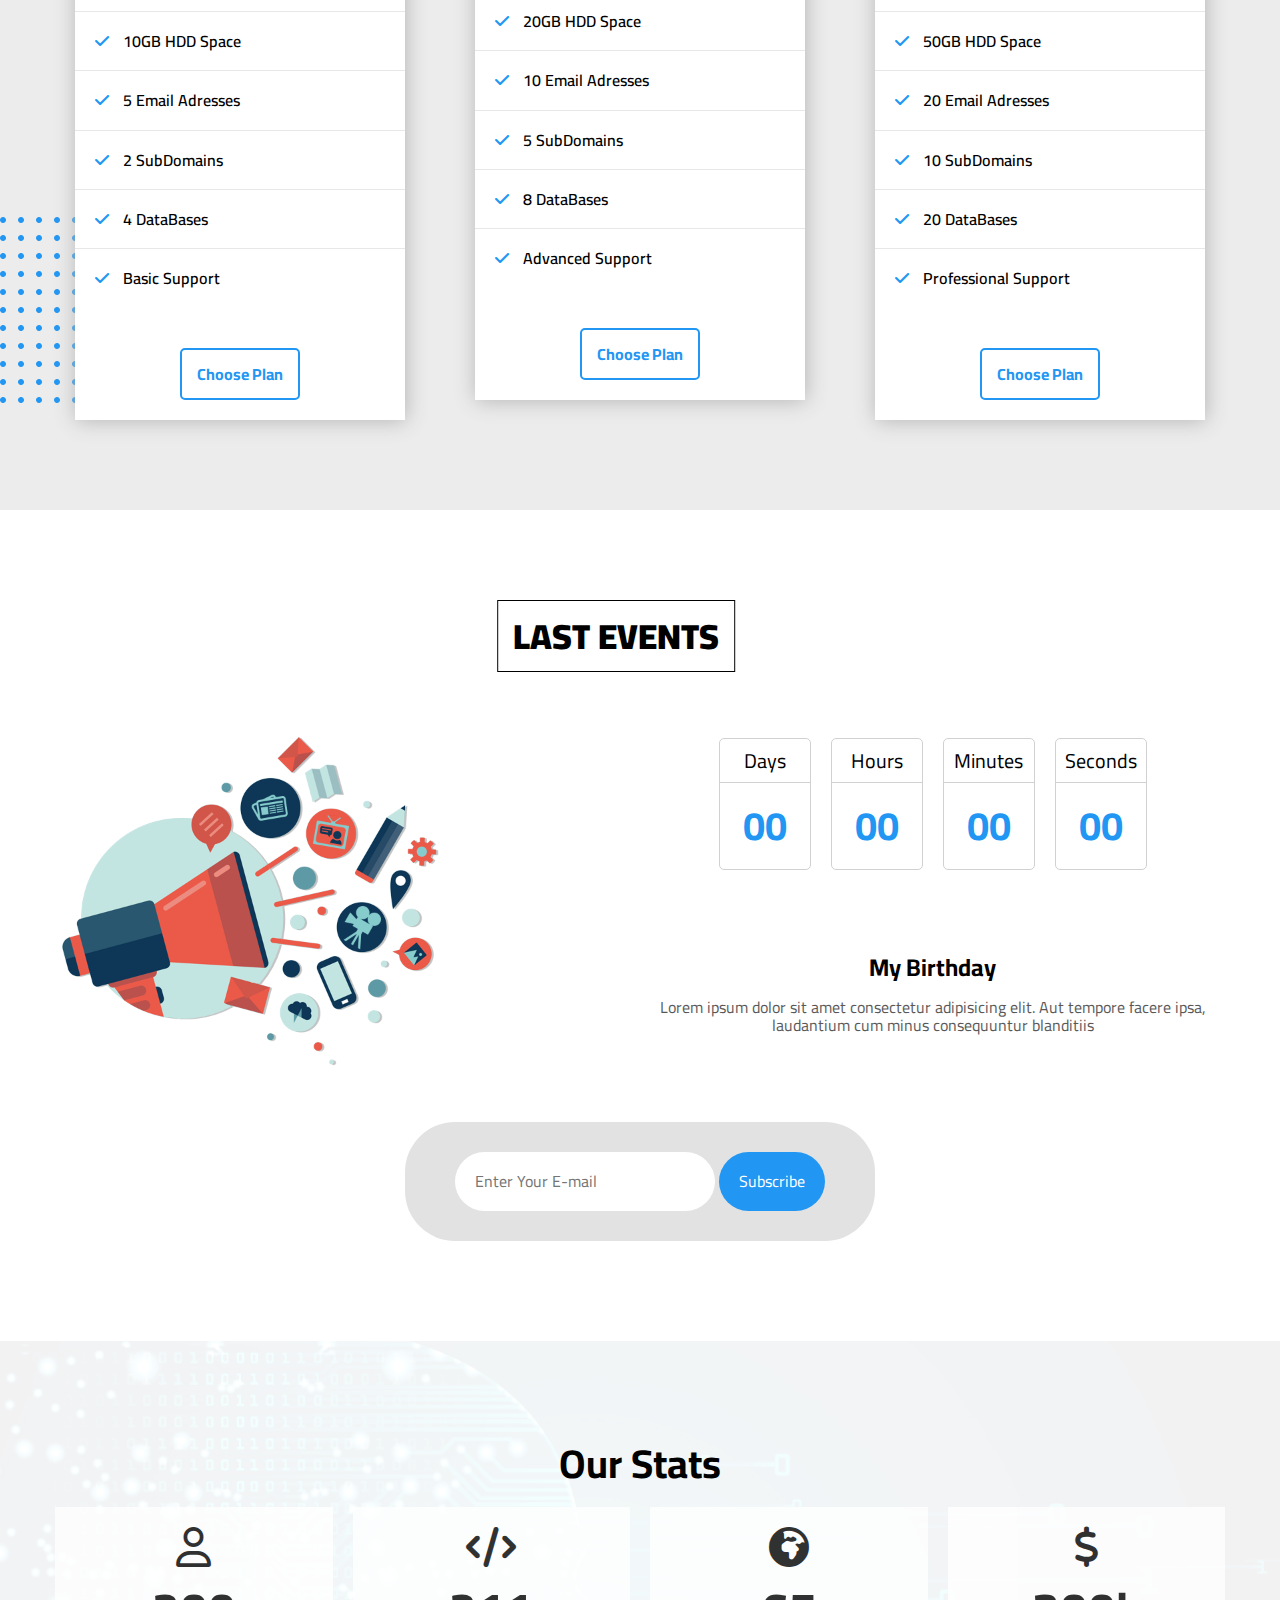
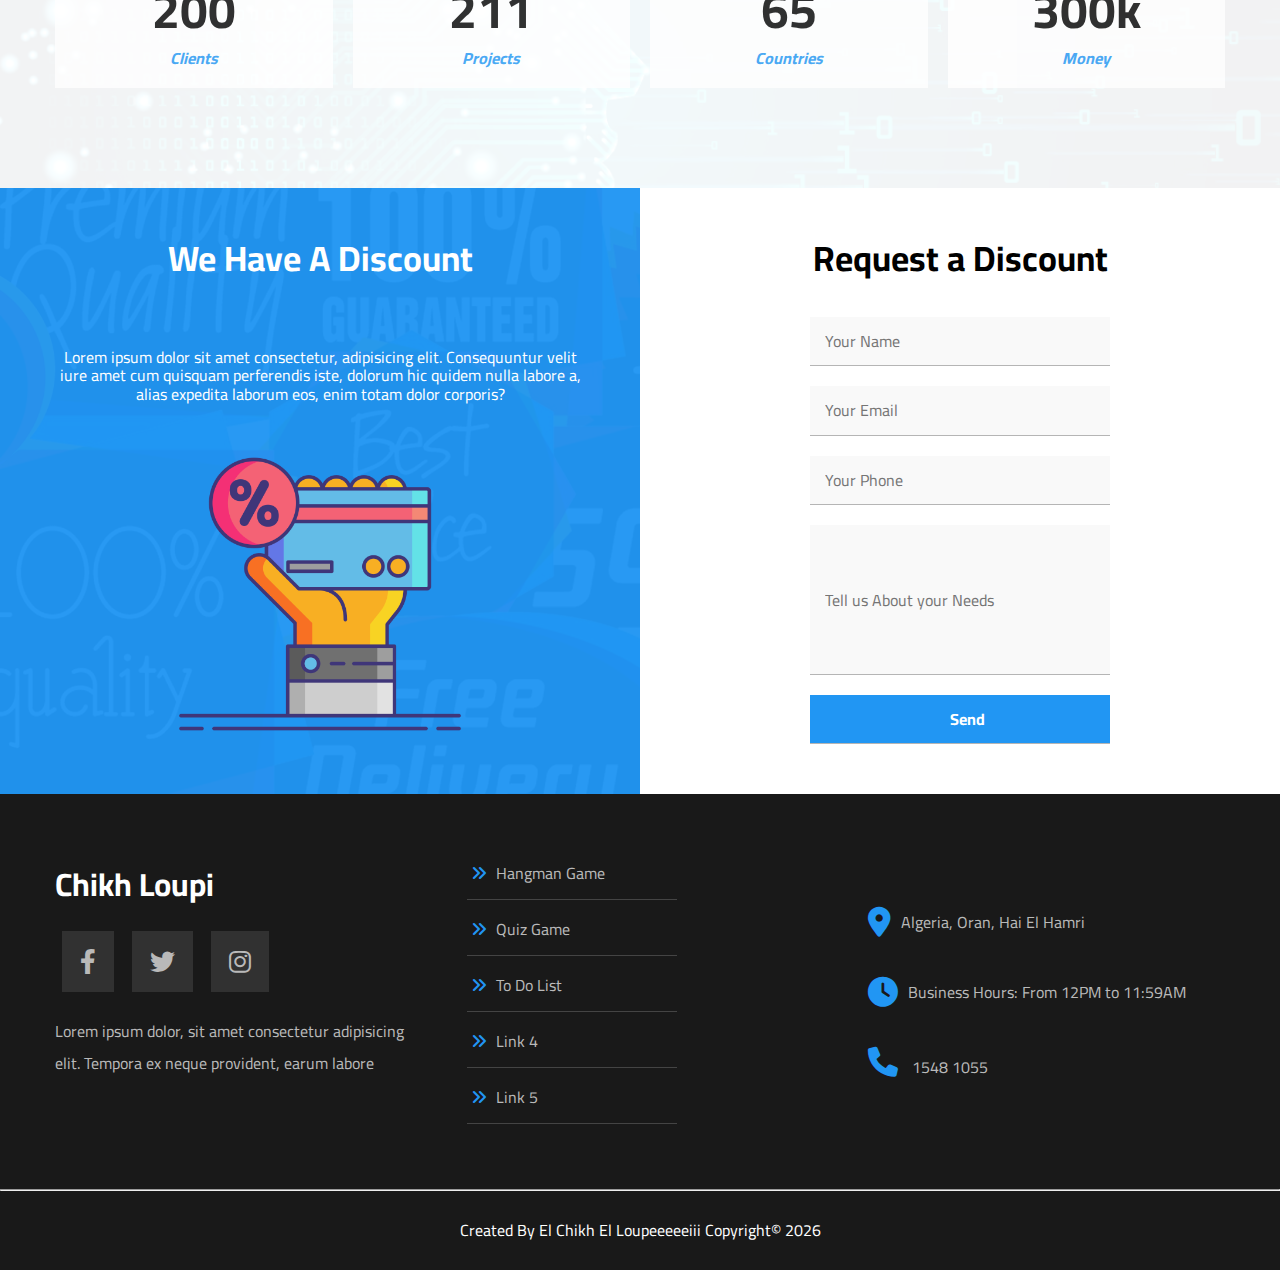
==== commit 5fe92202: "Added To-Do List" ====
--- a/index.html
+++ b/index.html
@@ -59,14 +59,14 @@
                                         <i class="far fa-building fa-fw"></i>
                                         Services
                                     </li></a>
+                                    <a href="to-do" class="haang"><li>
+                                        <i class="far fa-check-circle fa-fw"></i>
+                                        To Do List
+                                    </li></a>
                                     <a href="#ourskills"><li>
-                                        <i class="far fa-check-circle fa-fw"></i>
+                                        <i class="far fa-clipboard fa-fw"></i>
                                         Our Skills
                                     </li></a>
-                                    <li>
-                                        <i class="far fa-clipboard fa-fw"></i>
-                                        How it works
-                                    </li>
                                 </ul>
                                 <ul class="butts">
                                     <a href="#events"><li>
@@ -465,9 +465,9 @@
             <div class="foot1">
                 <h1>Chikh Loupi</h1>
                 <div class="ics">
-                    <a href="https://www.facebook.com/zuck" target="_blank"><i class="fa-brands fa-facebook-f icc"></i></a>
-                    <a href="https://twitter.com/elonmusk" target="_blank" ><i class="fa-brands fa-twitter icc"></i></a>
-                    <a href="https://www.instagram.com/instagram/" target="_blank" ><i class="fa-brands fa-instagram icc"></i></a>
+                    <a href="https://www.facebook.com/YasSer.0726/" target="_blank"><i class="fa-brands fa-facebook-f icc"></i></a>
+                    <a href="https://twitter.com/yasser0726/" target="_blank" ><i class="fa-brands fa-twitter icc"></i></a>
+                    <a href="https://www.instagram.com/yasser__bm/" target="_blank" ><i class="fa-brands fa-instagram icc"></i></a>
                 </div>
                 <p>Lorem ipsum dolor, sit amet consectetur adipisicing elit. Tempora ex neque provident, earum labore</p>
             </div>
@@ -475,7 +475,7 @@
                 <ul>
                     <a href="hangman-game"><li>Hangman Game</li></a>
                     <a href="quiz-game"><li>Quiz Game</li></a>
-                    <a href="#"><li>Link 3</li></a>
+                    <a href="to-do"><li>To Do List</li></a>
                     <a href="#"><li>Link 4</li></a>
                     <a href="#"><li>Link 5</li></a>
                 </ul>
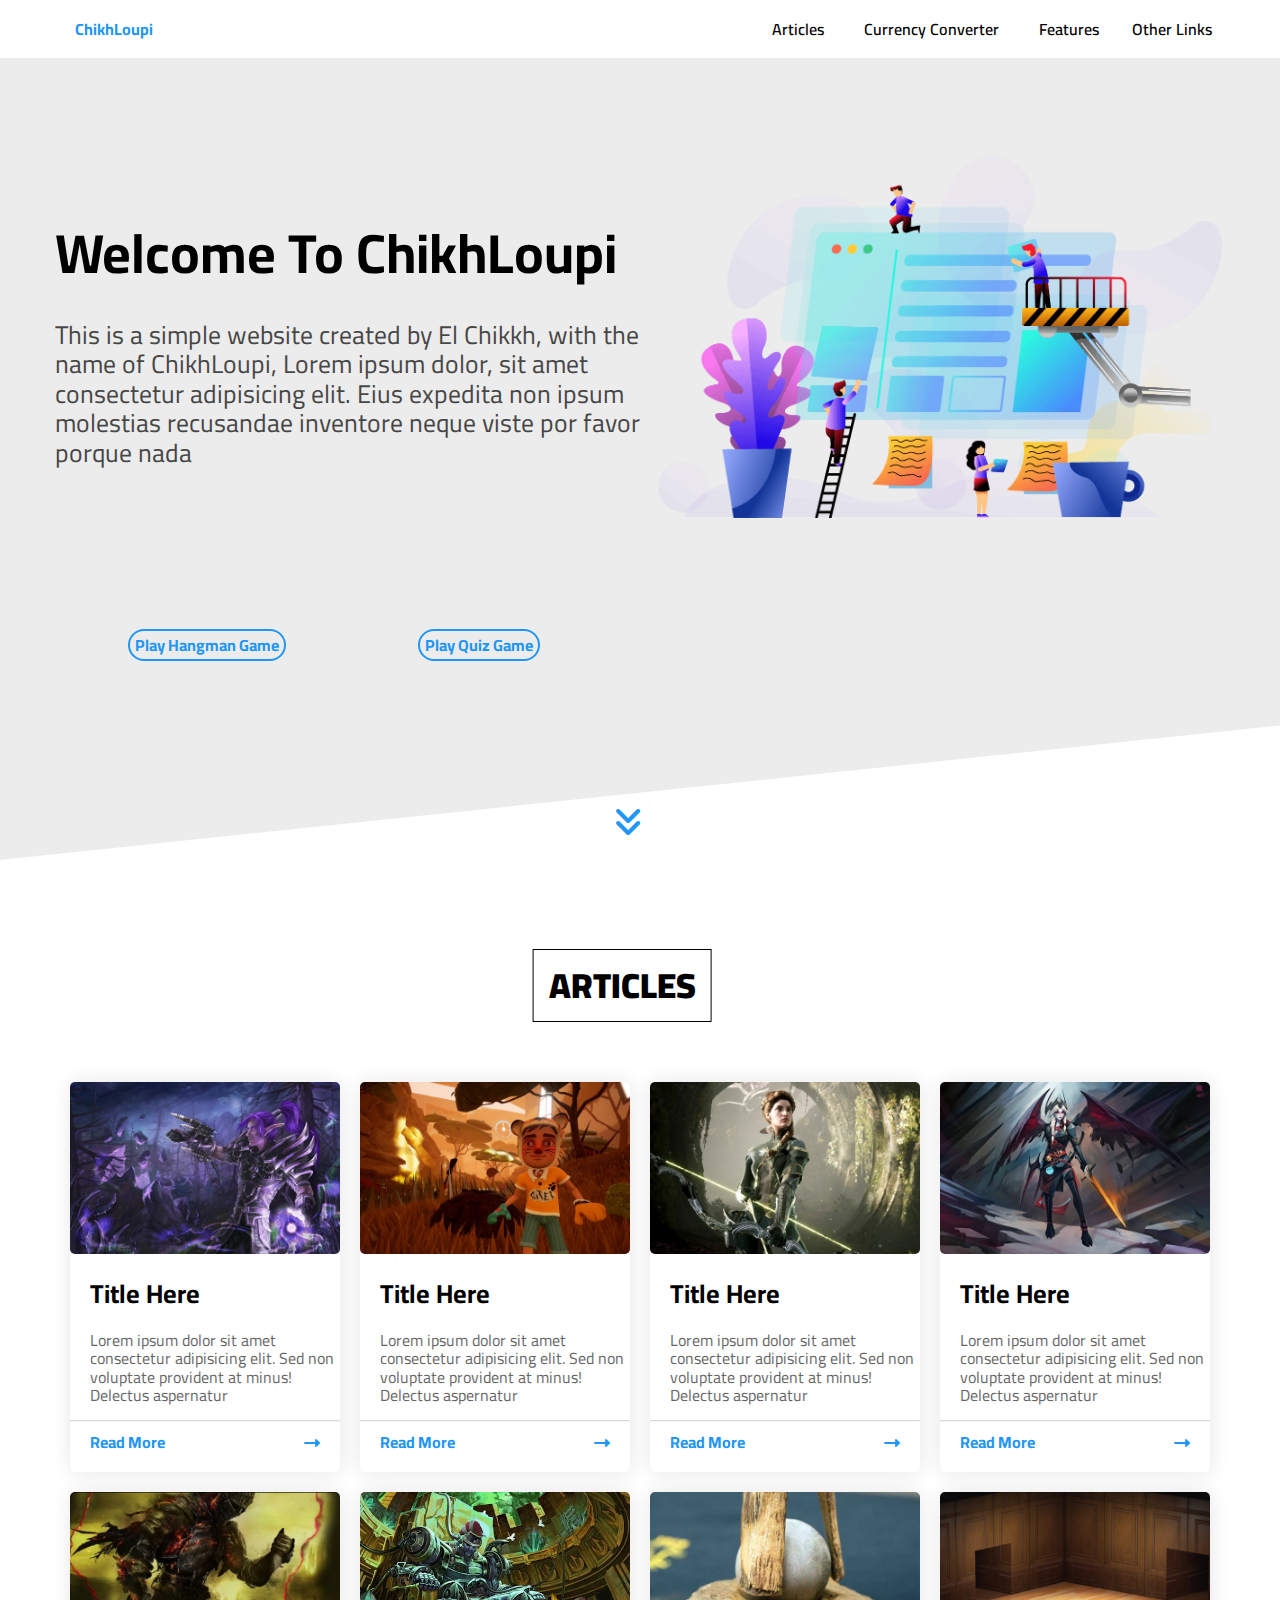
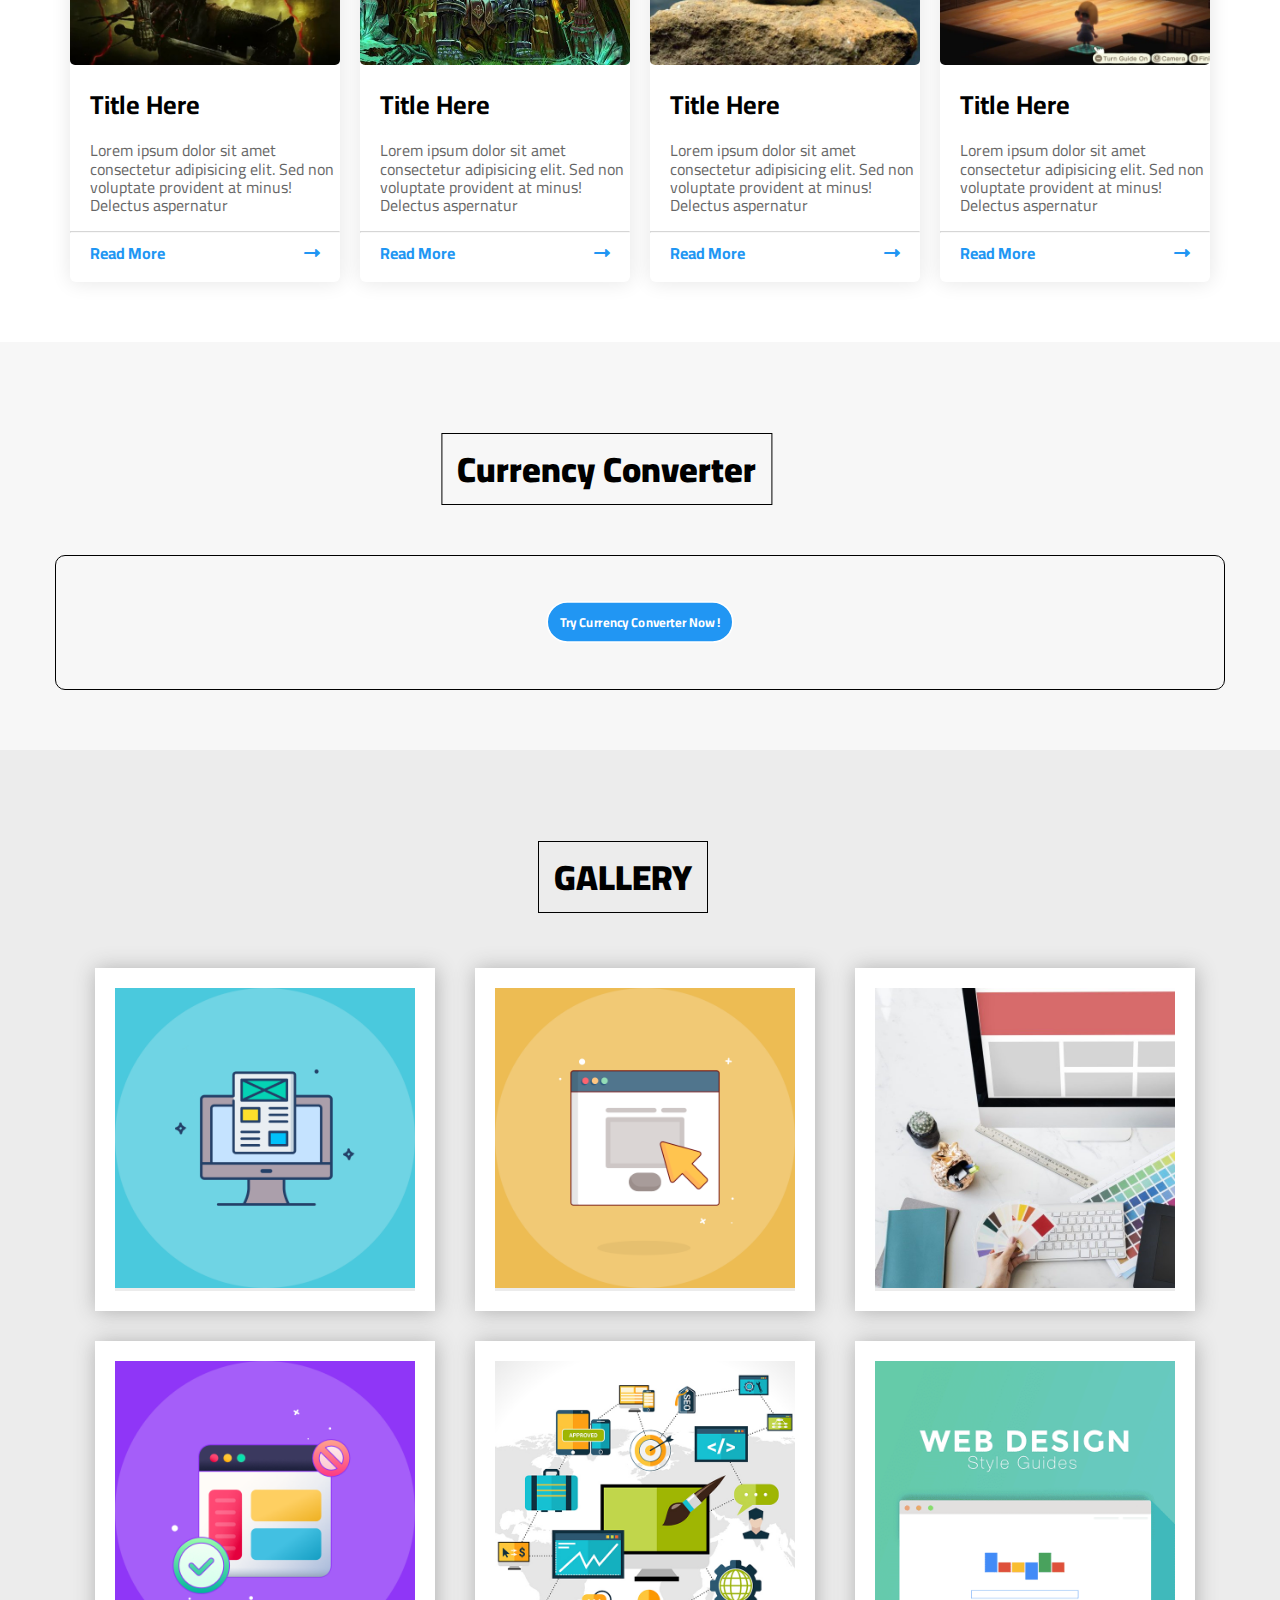
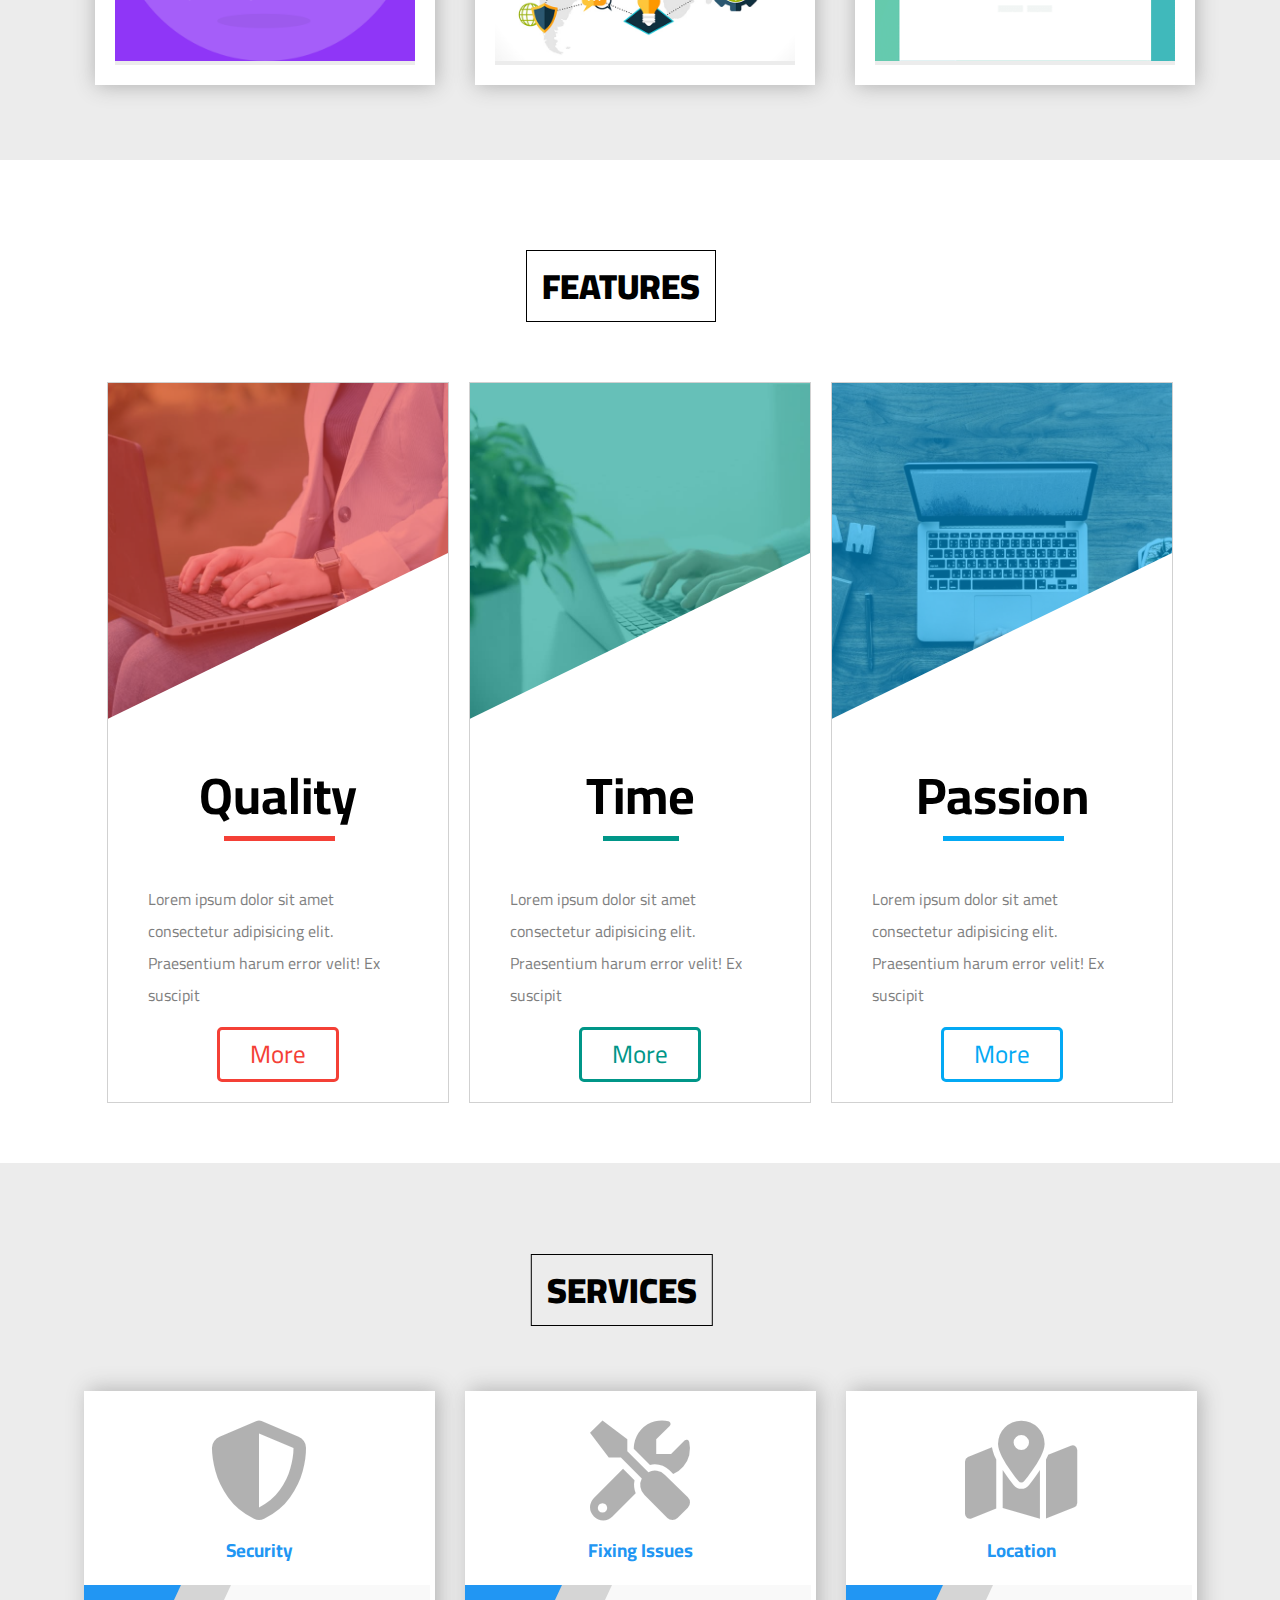
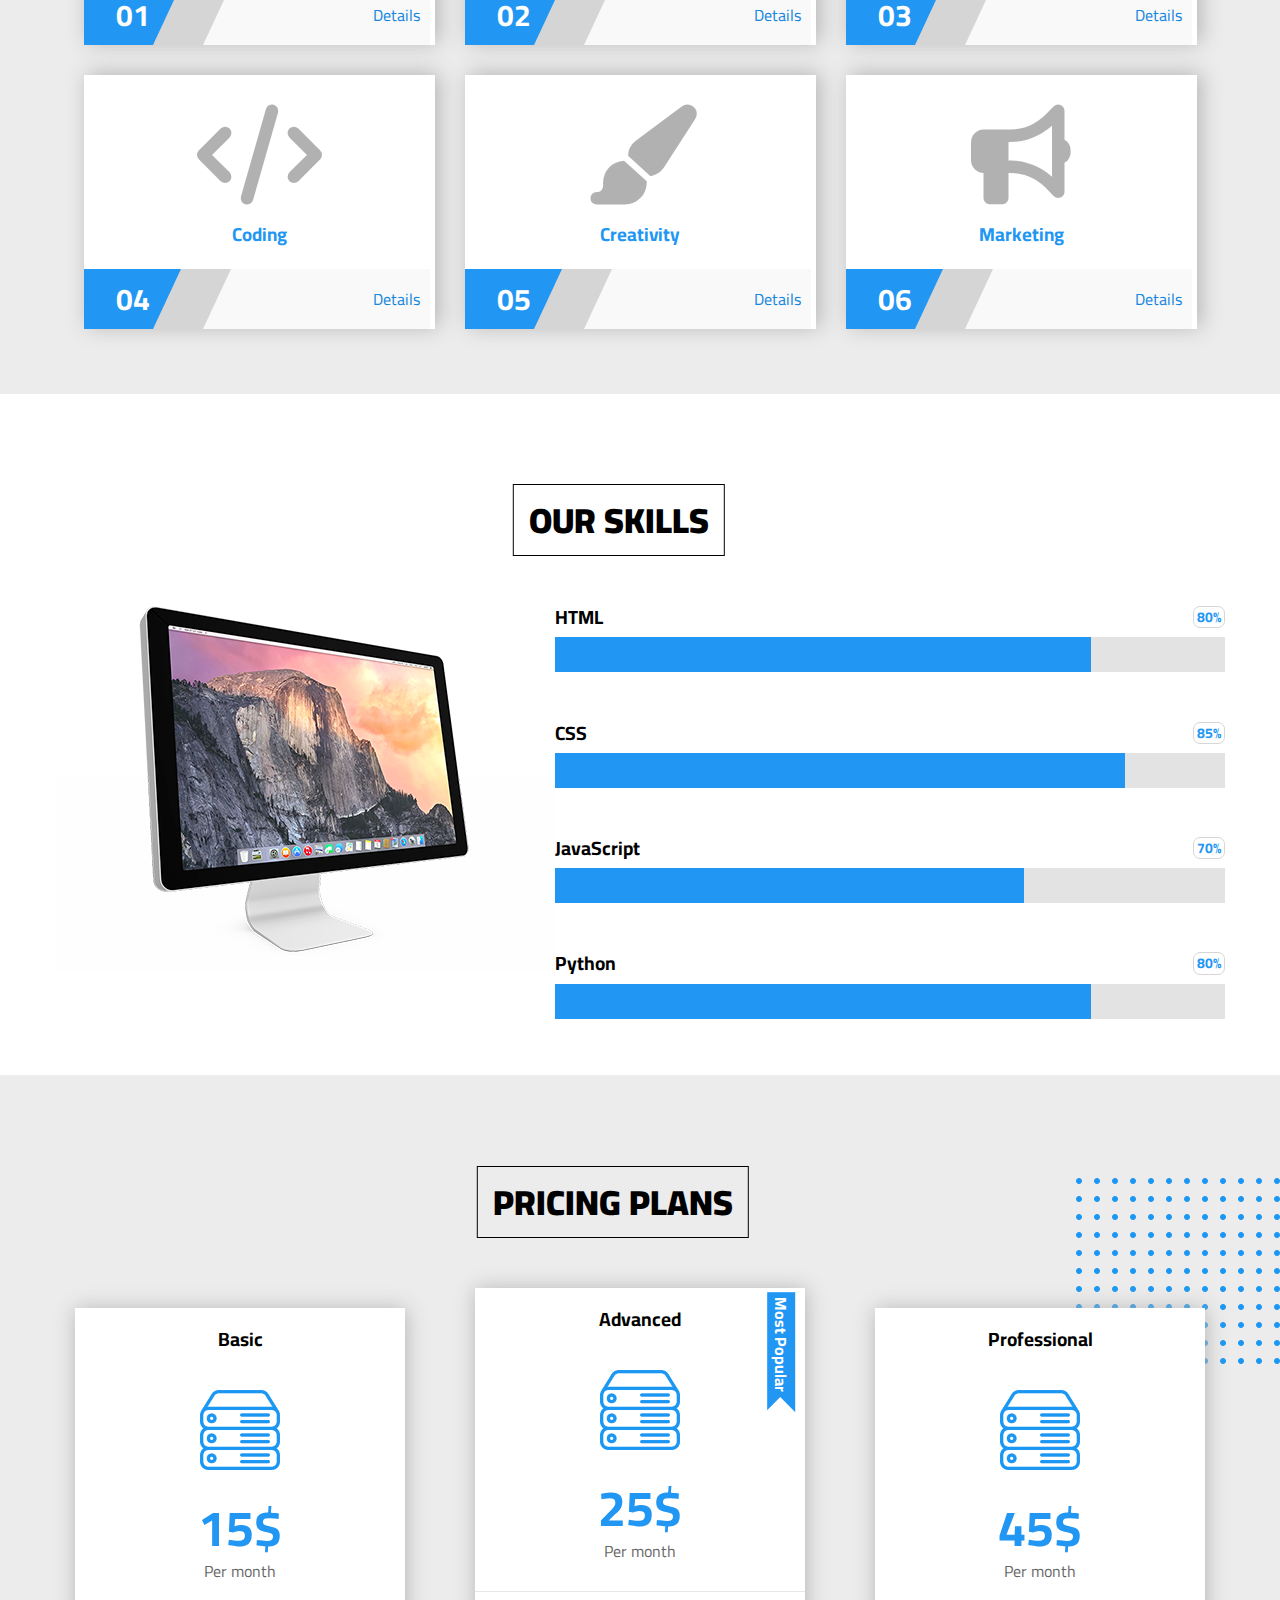
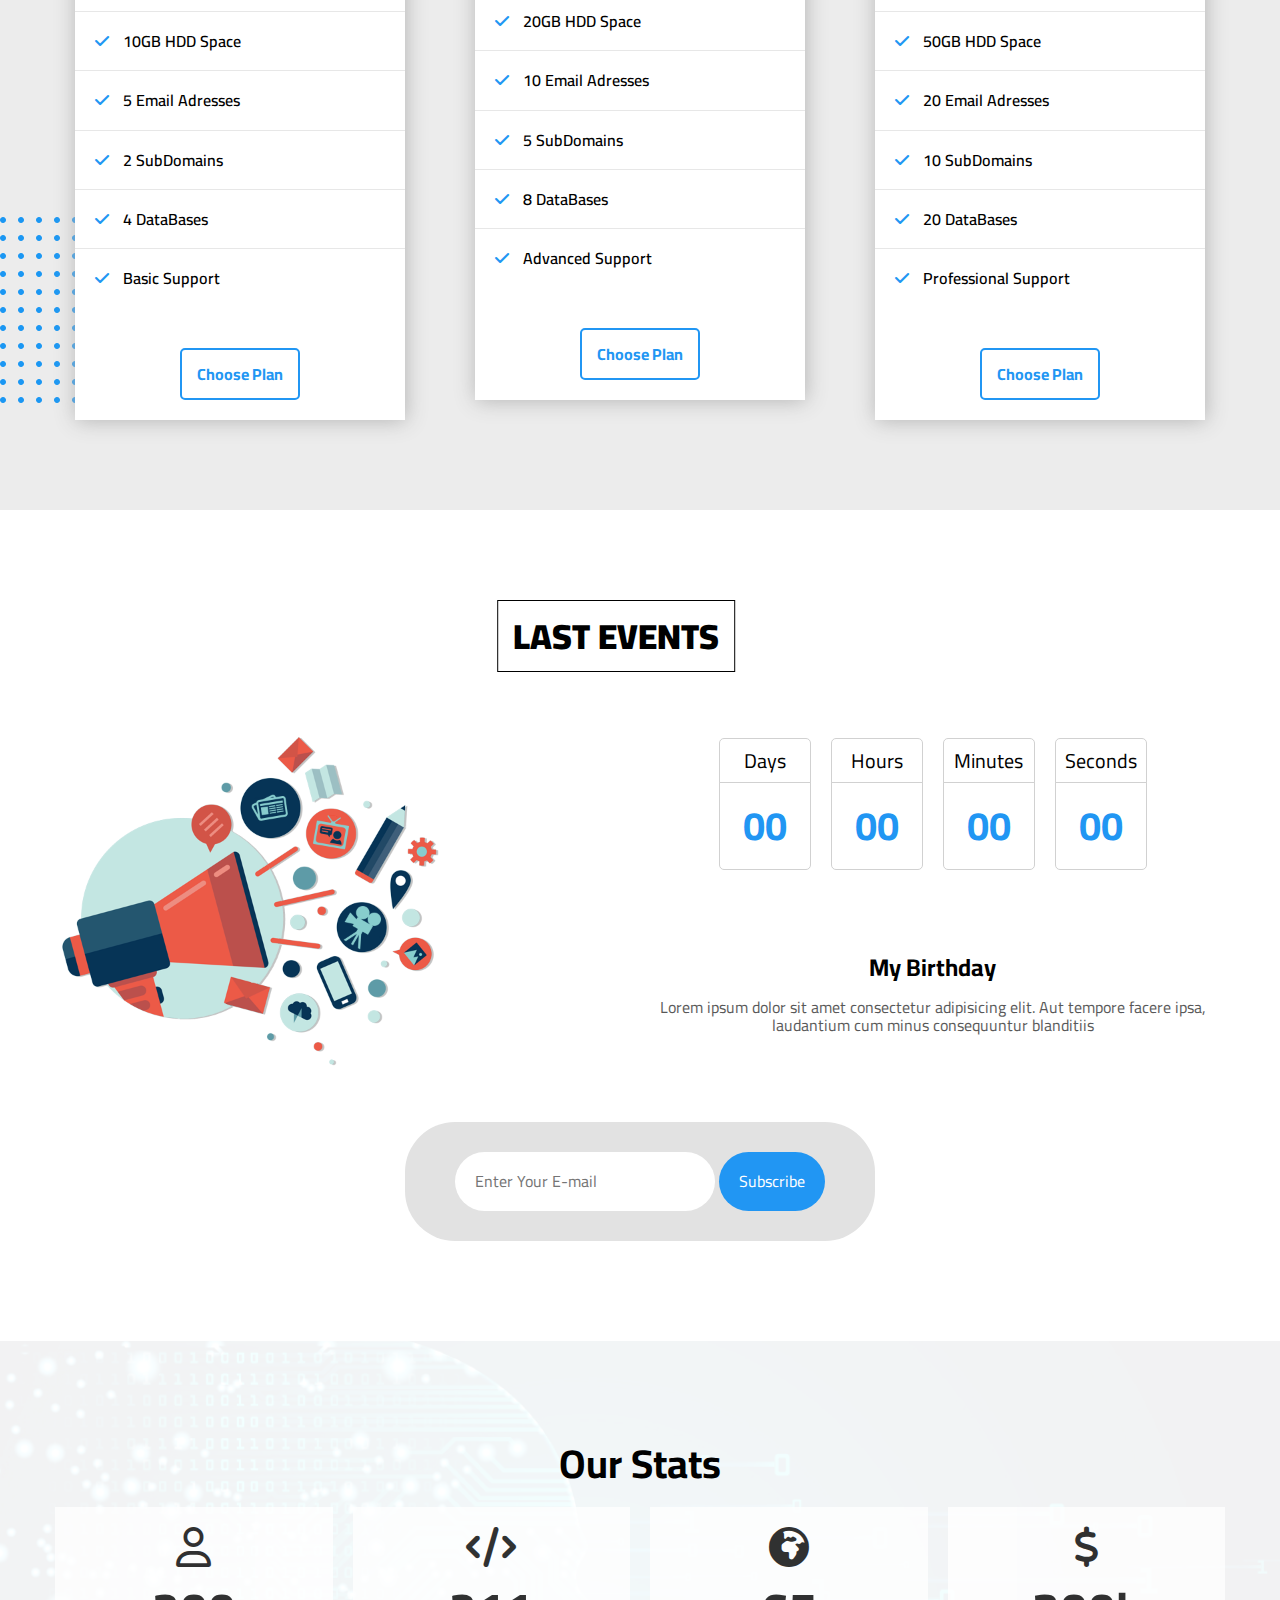
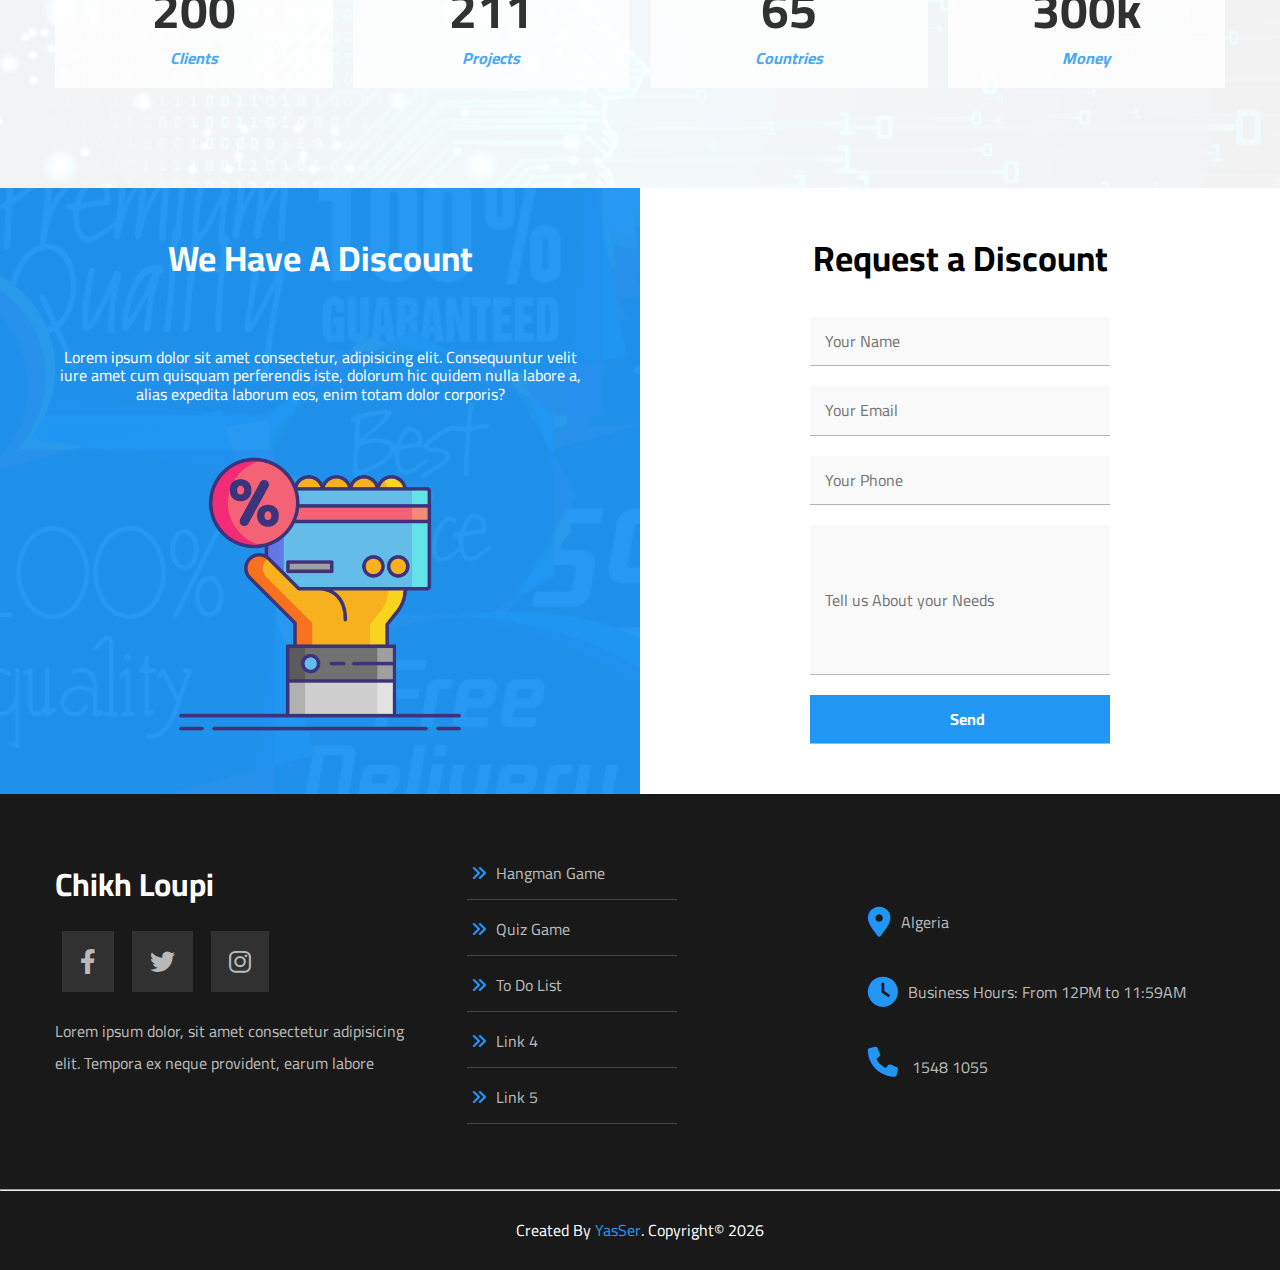
==== commit 107d0450: "Update index.html" ====
--- a/index.html
+++ b/index.html
@@ -483,7 +483,7 @@
             <div class="foot3">
                 <div class="loca">
                     <i class="fa-solid fa-location-dot"></i>
-                    <span> Algeria, Oran, Hai El Hamri </span>
+                    <span> Algeria </span>
                 </div>
                 <div class="ahora">
                     <i class="fa-solid fa-clock"></i>
--- a/css/chikh.css
+++ b/css/chikh.css
@@ -395,6 +395,7 @@
     transform: translateX(-60%);
     transition: 500ms;
     cursor: default;
+    user-select:none;
 }
 .title:hover {
     color: white;
